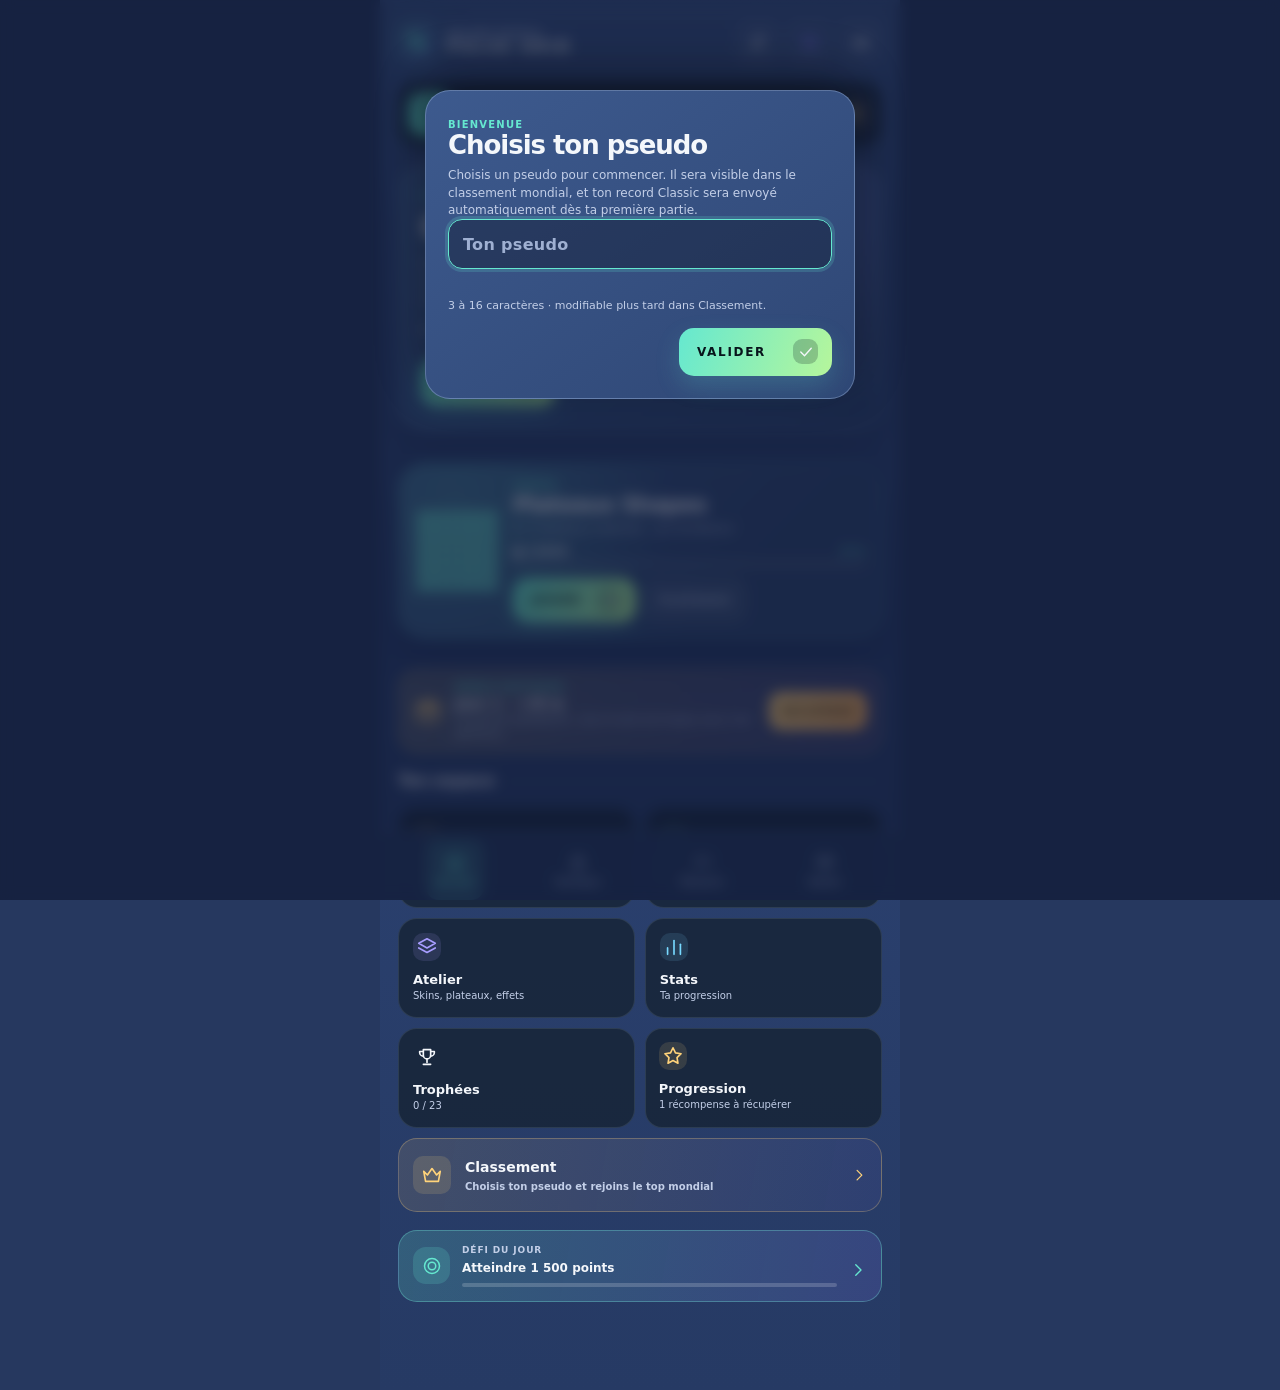
==== index.html @ 07f33fca "Add files via upload" ====
<!doctype html>
<html lang="fr">
<head>
  <meta charset="UTF-8" />
  <meta name="viewport" content="width=device-width, initial-scale=1, viewport-fit=cover, user-scalable=no" />
  <meta name="theme-color" content="#2a3c63" />
  <meta name="description" content="Pulse Grid : puzzle arcade de placement de blocs, modes Classic et Shapes, 100 % hors ligne." />
  <meta name="mobile-web-app-capable" content="yes" />
  <meta name="apple-mobile-web-app-capable" content="yes" />
  <meta name="apple-mobile-web-app-title" content="Pulse Grid" />
  <meta name="apple-mobile-web-app-status-bar-style" content="black-translucent" />
  <meta name="format-detection" content="telephone=no" />
  <link rel="manifest" href="manifest.webmanifest" />
  <meta property="og:title" content="Pulse Grid" />
  <meta property="og:description" content="Puzzle arcade de placement de blocs. Modes Classic et Shapes, 100 % hors ligne." />
  <meta property="og:type" content="website" />
  <meta property="og:image" content="icons/icon-512.png" />
  <meta name="color-scheme" content="dark" />
  <link rel="icon" type="image/png" sizes="64x64" href="icons/favicon-64.png" />
  <link rel="apple-touch-icon" href="icons/apple-touch-icon.png" />
  <title>Pulse Grid</title>
  <link rel="stylesheet" href="style.css" />
</head>
<body>
  <noscript><p style="padding:24px;font-family:sans-serif;color:#fff">Pulse Grid nécessite JavaScript pour fonctionner.</p></noscript>
  <div id="app" class="app-shell">
    <svg width="0" height="0" style="position:absolute" aria-hidden="true" focusable="false"><defs><symbol id="i-home" viewBox="0 0 24 24"><path d="M3 11l9-8 9 8"/><path d="M5 10v10h5v-6h4v6h5V10"/></symbol><symbol id="i-shop" viewBox="0 0 24 24"><path d="M6 8h12l-1 12H7L6 8z"/><path d="M9 8a3 3 0 016 0"/></symbol><symbol id="i-tasks" viewBox="0 0 24 24"><path d="M4 6l2 2 3-3"/><path d="M4 14l2 2 3-3"/><path d="M12 7h8"/><path d="M12 15h8"/></symbol><symbol id="i-layers" viewBox="0 0 24 24"><path d="M12 3l9 5-9 5-9-5 9-5z"/><path d="M3 13l9 5 9-5"/></symbol><symbol id="i-chart" viewBox="0 0 24 24"><path d="M5 20v-7"/><path d="M12 20V5"/><path d="M19 20v-11"/></symbol><symbol id="i-trophy" viewBox="0 0 24 24"><path d="M8 4h8v6a4 4 0 01-8 0V4z"/><path d="M8 6H4v1a4 4 0 004 4"/><path d="M16 6h4v1a4 4 0 01-4 4"/><path d="M12 14v4"/><path d="M8 20h8"/></symbol><symbol id="i-sliders" viewBox="0 0 24 24"><path d="M4 7h9"/><path d="M19 7h1"/><circle cx="16" cy="7" r="2.2"/><path d="M4 17h1"/><path d="M11 17h9"/><circle cx="8" cy="17" r="2.2"/></symbol><symbol id="i-play" viewBox="0 0 24 24"><path d="M8 5l11 7-11 7V5z" fill="currentColor"/></symbol><symbol id="i-back" viewBox="0 0 24 24"><path d="M15 5l-7 7 7 7"/></symbol><symbol id="i-next" viewBox="0 0 24 24"><path d="M9 5l7 7-7 7"/></symbol><symbol id="i-arrow" viewBox="0 0 24 24"><path d="M5 12h14"/><path d="M13 6l6 6-6 6"/></symbol><symbol id="i-gift" viewBox="0 0 24 24"><path d="M4 10h16v10H4z"/><path d="M3 7h18v3H3z"/><path d="M12 7v13"/><path d="M12 7c-2-4-6-3-5 0"/><path d="M12 7c2-4 6-3 5 0"/></symbol><symbol id="i-check" viewBox="0 0 24 24"><path d="M5 12l5 5 9-10"/></symbol><symbol id="i-lock" viewBox="0 0 24 24"><path d="M6 11h12v9H6z"/><path d="M8 11V8a4 4 0 018 0v3"/></symbol><symbol id="i-coin" viewBox="0 0 24 24"><circle cx="12" cy="12" r="9"/><path d="M12 7l4 5-4 5-4-5 4-5z"/></symbol><symbol id="i-star" viewBox="0 0 24 24"><path d="M12 3l2.7 5.6 6.1.9-4.4 4.3 1 6.1L12 17l-5.4 2.9 1-6.1L3.2 9.5l6.1-.9L12 3z"/></symbol><symbol id="i-share" viewBox="0 0 24 24"><path d="M12 15V4"/><path d="M8 8l4-4 4 4"/><path d="M5 12v8h14v-8"/></symbol><symbol id="i-download" viewBox="0 0 24 24"><path d="M12 4v11"/><path d="M8 11l4 4 4-4"/><path d="M5 20h14"/></symbol><symbol id="i-reset" viewBox="0 0 24 24"><path d="M4 12a8 8 0 108-8"/><path d="M4 4v5h5"/></symbol><symbol id="i-help" viewBox="0 0 24 24"><circle cx="12" cy="12" r="9"/><path d="M9.5 9.5a2.5 2.5 0 115 .5c0 1.5-2.5 2-2.5 3.5"/><path d="M12 17.5v.01"/></symbol><symbol id="i-volume" viewBox="0 0 24 24"><path d="M4 10v4h4l5 4V6L8 10H4z"/><path d="M16 9a4 4 0 010 6"/><path d="M18.5 6.5a8 8 0 010 11"/></symbol><symbol id="i-volume-off" viewBox="0 0 24 24"><path d="M4 10v4h4l5 4V6L8 10H4z"/><path d="M17 9l5 6"/><path d="M22 9l-5 6"/></symbol><symbol id="i-music" viewBox="0 0 24 24"><path d="M9 18V6l10-2v12"/><circle cx="7" cy="18" r="2"/><circle cx="17" cy="16" r="2"/></symbol><symbol id="i-music-off" viewBox="0 0 24 24"><path d="M9 18V6l10-2v12"/><circle cx="7" cy="18" r="2"/><circle cx="17" cy="16" r="2"/><path d="M3 3l18 18"/></symbol><symbol id="i-pause" viewBox="0 0 24 24"><path d="M8 5v14"/><path d="M16 5v14"/></symbol><symbol id="i-bulb" viewBox="0 0 24 24"><path d="M9 18h6"/><path d="M10 21h4"/><path d="M12 3a6 6 0 00-4 10.5c.7.7 1 1.5 1 2.5h6c0-1 .3-1.8 1-2.5A6 6 0 0012 3z"/></symbol><symbol id="i-close" viewBox="0 0 24 24"><path d="M6 6l12 12"/><path d="M18 6L6 18"/></symbol><symbol id="i-bolt" viewBox="0 0 24 24"><path d="M13 3L5 13h6l-1 8 8-11h-6l1-7z"/></symbol><symbol id="i-flame" viewBox="0 0 24 24"><path d="M12 3c1 4 5 5 5 10a5 5 0 01-10 0c0-2 1-3 2-4 0 2 1 3 2 3 0-3-1-5 1-9z"/></symbol><symbol id="i-crown" viewBox="0 0 24 24"><path d="M3 8l4 4 5-7 5 7 4-4-2 11H5L3 8z"/></symbol><symbol id="i-calendar" viewBox="0 0 24 24"><rect x="4" y="5" width="16" height="15" rx="2"/><path d="M4 10h16"/><path d="M9 3v4"/><path d="M15 3v4"/></symbol><symbol id="i-target" viewBox="0 0 24 24"><circle cx="12" cy="12" r="9"/><circle cx="12" cy="12" r="4.5"/></symbol><symbol id="i-trend" viewBox="0 0 24 24"><path d="M4 17l6-6 4 4 7-8"/><path d="M15 7h6v6"/></symbol><symbol id="i-shapes" viewBox="0 0 24 24"><path d="M4 19l5-10 5 10H4z"/><circle cx="17" cy="8" r="3.5"/></symbol><symbol id="i-box" viewBox="0 0 24 24"><path d="M4 8l8-4 8 4v8l-8 4-8-4V8z"/><path d="M4 8l8 4 8-4"/><path d="M12 12v8"/></symbol><symbol id="i-rows" viewBox="0 0 24 24"><path d="M4 7h16"/><path d="M4 12h16"/><path d="M4 17h16"/></symbol><symbol id="i-info" viewBox="0 0 24 24"><circle cx="12" cy="12" r="9"/><path d="M12 11v6"/><path d="M12 7.5v.01"/></symbol><symbol id="i-shield" viewBox="0 0 24 24"><path d="M12 3l8 3v6c0 5-3.5 8-8 9-4.5-1-8-4-8-9V6l8-3z"/><path d="M9 12l2 2 4-4"/></symbol><symbol id="i-warn" viewBox="0 0 24 24"><path d="M12 4l9 16H3L12 4z"/><path d="M12 10v4"/><path d="M12 17v.01"/></symbol><symbol id="i-sparkle" viewBox="0 0 24 24"><path d="M12 4v5"/><path d="M12 15v5"/><path d="M4 12h5"/><path d="M15 12h5"/></symbol><symbol id="i-logo" viewBox="0 0 24 24"><rect x="3" y="3" width="8" height="8" rx="2.2" fill="currentColor" stroke="none"/><rect x="13" y="3" width="8" height="8" rx="2.2" fill="currentColor" stroke="none" opacity=".6"/><rect x="3" y="13" width="8" height="8" rx="2.2" fill="currentColor" stroke="none" opacity=".6"/><rect x="13" y="13" width="8" height="8" rx="2.2" fill="currentColor" stroke="none"/></symbol></defs></svg>
    <div id="boot-screen" class="boot-screen" aria-label="Chargement">
      <div class="brand-mark large"><svg class="ico" aria-hidden="true"><use href="#i-logo"/></svg></div>
      <div class="boot-wordmark">PULSE GRID</div>
      <div class="loader"><span></span></div>
    </div>

    <main id="screens">
      <section id="screen-home" class="screen active" aria-labelledby="home-title">
        <header class="topbar home-topbar">
          <div class="brand-lockup">
            <div class="brand-mark"><svg class="ico" aria-hidden="true"><use href="#i-logo"/></svg></div>
            <div>
              <div class="eyebrow">ARCADE PUZZLE</div>
              <h1 id="home-title">PULSE GRID</h1>
            </div>
          </div>
          <div class="topbar-actions" aria-label="Réglages audio">
            <button class="icon-button" data-route="settings" aria-label="Paramètres"><svg class="ico" aria-hidden="true"><use href="#i-sliders"/></svg></button>
            <button class="icon-button audio-toggle music-toggle" data-action="toggle-music" aria-label="Activer ou couper la musique"><span id="music-icon"><svg class="ico" aria-hidden="true"><use href="#i-music"/></svg></span></button>
            <button class="icon-button audio-toggle" data-action="toggle-sound" aria-label="Activer ou couper les effets sonores"><span id="sound-icon"><svg class="ico" aria-hidden="true"><use href="#i-volume"/></svg></span></button>
          </div>
        </header>

        <div class="home-content page-content">
          <div class="player-strip">
            <div class="level-badge"><span>NIV.</span><strong id="home-level">1</strong></div>
            <div class="xp-track-wrap">
              <div class="row-between"><span>Progression</span><span id="home-xp-label">0 / 400 XP</span></div>
              <div class="xp-track"><span id="home-xp-fill"></span></div>
            </div>
            <div class="currency-pill"><span class="coin-icon"><svg class="ico" aria-hidden="true"><use href="#i-coin"/></svg></span><strong id="home-coins">240</strong></div>
          </div>
          <article class="hero-card">
            <div class="hero-orbit orbit-one"></div>
            <div class="hero-orbit orbit-two"></div>
            <div class="hero-copy">
              <span class="eyebrow accent">CLASSIC</span>
              <h2>Classic</h2>
              <p>Grille 8×8. Place les fragments, complète des lignes et enchaîne les combos.</p>
              <div class="hero-record"><span>MEILLEUR SCORE</span><strong id="home-best">0</strong></div>
              <button class="primary-button hero-play" data-action="play"><span>JOUER</span><b><svg class="ico" aria-hidden="true"><use href="#i-arrow"/></svg></b></button>
            </div>
            <div class="hero-visual" aria-hidden="true">
              <span class="hero-tile tile-a"></span><span class="hero-tile tile-b"></span><span class="hero-tile tile-c"></span>
              <span class="hero-tile tile-d"></span><span class="hero-tile tile-e"></span><span class="hero-tile tile-f"></span>
              
            </div>
          </article>

          <article id="resume-card" class="resume-card hidden">
            <div class="resume-icon"><svg class="ico" aria-hidden="true"><use href="#i-play"/></svg></div>
            <div class="resume-copy"><span class="eyebrow accent">PARTIE EN COURS</span><strong id="resume-card-text">CLASSIC</strong></div>
            <button class="primary-button resume-button" data-action="resume-run"><span>REPRENDRE</span><b><svg class="ico" aria-hidden="true"><use href="#i-arrow"/></svg></b></button>
          </article>

          <article id="shapes-card" class="shapes-card">
            <div id="shapes-card-visual" class="shapes-card-visual" aria-hidden="true"></div>
            <div class="shapes-card-copy">
              <span class="eyebrow accent">SHAPES</span>
              <h2>Plateaux Shapes</h2>
              <p id="shapes-card-text">0 / 5 plateaux maîtrisés</p>
              <div class="shapes-card-progress">
                <div class="row-between"><span id="shapes-card-board">■ CARRÉ</span><b id="shapes-card-pct">0 %</b></div>
                <div class="mini-progress"><span id="shapes-card-fill"></span></div>
              </div>
              <div class="shapes-card-actions">
                <button class="primary-button shapes-play" data-action="play-shapes"><span>JOUER</span><b><svg class="ico" aria-hidden="true"><use href="#i-arrow"/></svg></b></button>
                <button class="ghost-button" data-route="shapes">PLATEAUX</button>
              </div>
            </div>
          </article>

          <article id="daily-bonus" class="daily-bonus">
            <div class="daily-bonus-icon"><svg class="ico" aria-hidden="true"><use href="#i-gift"/></svg></div>
            <div class="daily-bonus-copy"><span class="eyebrow accent">BONUS QUOTIDIEN</span><strong id="daily-bonus-title">Jour 1</strong><small id="daily-bonus-text"></small></div>
            <button id="daily-bonus-button" class="daily-bonus-button" data-action="claim-daily">RÉCUPÉRER</button>
          </article>

          <div class="section-heading"><h2>Ton espace</h2><span class="section-line"></span></div>
          <div class="quick-grid">
            <button class="quick-card shop-card" data-route="shop"><span class="quick-icon"><svg class="ico" aria-hidden="true"><use href="#i-shop"/></svg></span><span>Boutique</span><small>Skins et effets</small></button>
            <button class="quick-card missions-card" data-route="missions"><span class="quick-icon"><svg class="ico" aria-hidden="true"><use href="#i-tasks"/></svg></span><span>Missions</span><small id="home-mission-count">0 à réclamer</small></button>
            <button class="quick-card style-card" data-route="collection"><span class="quick-icon"><svg class="ico" aria-hidden="true"><use href="#i-layers"/></svg></span><span>Atelier</span><small>Skins, plateaux, effets</small></button>
            <button class="quick-card stats-card" data-route="stats"><span class="quick-icon"><svg class="ico" aria-hidden="true"><use href="#i-chart"/></svg></span><span>Stats</span><small>Ta progression</small></button>
            <button class="quick-card trophies-card" data-route="trophies"><span class="quick-icon"><svg class="ico" aria-hidden="true"><use href="#i-trophy"/></svg></span><span>Trophées</span><small id="home-trophy-count">0 / 23</small></button>
            <button class="quick-card progression-card" data-route="progression"><span class="quick-icon"><svg class="ico" aria-hidden="true"><use href="#i-star"/></svg></span><span>Progression</span><small id="home-progression-next">Route des récompenses</small></button>
            <button class="quick-card leaderboard-card" data-route="leaderboard"><span class="quick-icon"><svg class="ico" aria-hidden="true"><use href="#i-crown"/></svg></span><span class="lb-card-copy"><span>Classement</span><small id="home-leaderboard-sub">Top mondial Classic</small></span><span class="lb-card-arrow"><svg class="ico" aria-hidden="true"><use href="#i-next"/></svg></span></button>
          </div>

          <article class="daily-card" data-route="missions">
            <div class="daily-icon"><svg class="ico" aria-hidden="true"><use href="#i-target"/></svg></div>
            <div class="daily-copy"><span class="eyebrow">DÉFI DU JOUR</span><strong id="home-mission-title">Chargement…</strong><div class="mini-progress"><span id="home-mission-fill"></span></div></div>
            <span class="daily-arrow"><svg class="ico" aria-hidden="true"><use href="#i-next"/></svg></span>
          </article>
        </div>
      </section>

      <section id="screen-game" class="screen game-screen" aria-label="Partie en cours">
        <header class="game-topbar">
          <button class="icon-button dark" data-action="game-home" aria-label="Retour à l'accueil"><svg class="ico" aria-hidden="true"><use href="#i-back"/></svg></button>
          <div class="game-stat"><span>SCORE</span><strong id="game-score">0</strong></div>
          <div class="game-stat best"><span>MEILLEUR</span><strong id="game-best">0</strong></div>
          <button class="icon-button dark" data-action="pause" aria-label="Pause"><svg class="ico" aria-hidden="true"><use href="#i-pause"/></svg></button>
        </header>
        <div class="game-content">
          <div class="combo-row"><span id="game-message">Choisis un fragment et fais-le glisser.</span><span id="combo-badge" class="combo-badge hidden">COMBO ×<b>0</b></span></div>
          <div class="charge-row" aria-label="Charge Pulse"><div class="charge-copy"><b>CHARGE PULSE</b><small id="charge-message">Dissous des lignes pour charger une rafale.</small></div><div class="charge-track"><span id="charge-fill"></span></div><strong id="charge-value">0%</strong></div>
          <div id="shape-hud" class="shape-hud hidden" aria-label="Maîtrise du plateau">
            <span id="shape-hud-icon" class="shape-hud-icon">■</span>
            <b id="shape-hud-name">CARRÉ</b>
            <div class="shape-hud-track"><span id="shape-hud-fill"></span></div>
            <strong id="shape-hud-pct">0%</strong>
          </div>
          <div id="board-wrap" class="board-wrap">
            <div id="board" class="board" role="grid" aria-label="Grille de jeu"></div>
            <div id="fx-layer" class="fx-layer" aria-hidden="true"></div>
            <div id="clear-feedback" class="clear-feedback" aria-live="polite" aria-atomic="true" aria-hidden="true">
              <div class="clear-feedback-badge">
                
                <strong id="clear-feedback-text"></strong>
                
                <small id="clear-feedback-subtitle"></small>
              </div>
            </div>
            <div id="high-score-feedback" class="high-score-feedback" aria-live="polite" aria-hidden="true">
              <span>NEW HIGH SCORE</span>
              <strong id="high-score-value">0</strong>
            </div>
          </div>
          <div class="game-subbar"><div><span class="eyebrow">FRAGMENTS</span><strong>Choisis un fragment</strong></div><button class="text-button" data-action="hint"><svg class="ico" aria-hidden="true"><use href="#i-bulb"/></svg> INDICE</button></div>
          <div id="booster-bar" class="booster-bar" aria-label="Bonus disponibles en partie"></div>
          <div id="piece-tray" class="piece-tray" aria-label="Fragments disponibles"></div>
          <div class="game-tip"><span class="tip-dot"></span><span>Astuce : tu peux aussi toucher un fragment, puis toucher la grille.</span></div>
        </div>
      </section>

      <section id="screen-settings" class="screen" aria-labelledby="settings-title">
        <header class="subpage-topbar"><button class="icon-button" data-route="home" aria-label="Retour"><svg class="ico" aria-hidden="true"><use href="#i-back"/></svg></button><div><div class="eyebrow">PRÉFÉRENCES</div><h1 id="settings-title">Paramètres</h1></div><div class="header-symbol"><svg class="ico" aria-hidden="true"><use href="#i-sliders"/></svg></div></header>
        <div class="page-content subpage-content settings-page">

          <section class="settings-group" aria-label="Audio">
            <h2 class="settings-title">Audio</h2>
            <button class="setting-row" data-action="toggle-sound"><span class="setting-copy"><b>Effets sonores</b><small>Poses, lignes, combos, récompenses</small></span><strong id="sound-label">ON</strong><span class="switch"></span></button>
            <button class="setting-row" data-action="toggle-music"><span class="setting-copy"><b>Musique d'ambiance</b><small>Nappes calmes générées en direct</small></span><strong id="music-label">OFF</strong><span class="switch"></span></button>
            <div class="setting-row setting-slider"><span class="setting-copy"><b>Volume</b><small>Effets et musique</small></span><input id="volume-control" type="range" min="0" max="100" step="1" value="72" aria-label="Volume" /><output id="volume-label">72%</output></div>
            <button class="setting-row setting-action" data-action="test-sound"><span class="setting-copy"><b>Tester le son</b><small>Joue un court son pour régler le volume</small></span><span class="setting-go"><svg class="ico" aria-hidden="true"><use href="#i-play"/></svg></span></button>
          </section>

          <section class="settings-group" aria-label="Affichage">
            <h2 class="settings-title">Affichage</h2>
            <button class="setting-row" data-action="toggle-theme"><span class="setting-copy"><b>Fond clair</b><small>Désactivé : thème sombre d'origine</small></span><strong id="theme-label">CLAIR</strong><span class="switch"></span></button>
            <button class="setting-row" data-action="toggle-motion"><span class="setting-copy"><b>Réduire les animations</b><small>Moins de mouvement, utile sur un téléphone lent</small></span><strong id="motion-label">OFF</strong><span class="switch"></span></button>
            <button class="setting-row" data-action="toggle-tip"><span class="setting-copy"><b>Astuce en jeu</b><small>Rappel sous les fragments</small></span><strong id="tip-label">ON</strong><span class="switch"></span></button>
          </section>

          <section class="settings-group" aria-label="Jeu">
            <h2 class="settings-title">Jeu</h2>
            <button class="setting-row" data-action="toggle-haptics"><span class="setting-copy"><b>Vibrations</b><small>Retour haptique à chaque action</small></span><strong id="haptics-label">ON</strong><span class="switch"></span></button>
          </section>

          <section class="settings-group" aria-label="Application">
            <h2 class="settings-title">Application</h2>
            <button id="install-row" class="setting-row setting-action" data-action="install-app"><span class="setting-copy"><b>Installer l'application</b><small id="install-hint">Plein écran et hors ligne</small></span><span class="setting-go"><svg class="ico" aria-hidden="true"><use href="#i-download"/></svg></span></button>
            <button class="setting-row setting-action" data-action="open-tutorial"><span class="setting-copy"><b>Comment jouer</b><small>Revoir le tutoriel</small></span><span class="setting-go"><svg class="ico" aria-hidden="true"><use href="#i-help"/></svg></span></button>
          </section>

          <section class="settings-group" aria-label="Données">
            <h2 class="settings-title">Sauvegarde &amp; données</h2>
            <p class="settings-note">Ta progression est enregistrée sur cet appareil. Exporte-la pour la garder en sécurité ou la transférer sur un autre téléphone.</p>
            <div class="settings-buttons">
              <button class="ghost-button" data-action="export-save">EXPORTER</button>
              <button class="ghost-button" data-action="copy-save">COPIER</button>
              <button class="ghost-button" data-action="import-save">IMPORTER</button>
            </div>
            <input id="import-file" type="file" accept="application/json,.json" hidden />
          </section>

          <section class="settings-group danger" aria-label="Réinitialisation">
            <h2 class="settings-title">Réinitialisation</h2>
            <button class="setting-row setting-action" data-action="reset-classic"><span class="setting-copy"><b>Remettre Classic à zéro</b><small>Meilleur score et statistiques Classic</small></span><span class="setting-go"><svg class="ico" aria-hidden="true"><use href="#i-reset"/></svg></span></button>
            <button class="setting-row setting-action" data-action="reset-shapes"><span class="setting-copy"><b>Remettre Shapes à zéro</b><small>Plateaux maîtrisés et progression Shapes</small></span><span class="setting-go"><svg class="ico" aria-hidden="true"><use href="#i-reset"/></svg></span></button>
            <button class="setting-row setting-action" data-action="reset-all"><span class="setting-copy"><b>Tout effacer</b><small>Niveau, pièces, objets, missions, tout</small></span><span class="setting-go"><svg class="ico" aria-hidden="true"><use href="#i-warn"/></svg></span></button>
          </section>

          <section class="settings-group" aria-label="À propos">
            <h2 class="settings-title">À propos</h2>
            <button class="setting-row setting-action" data-action="open-about"><span class="setting-copy"><b>Confidentialité et crédits</b><small>Données du classement, confidentialité</small></span><span class="setting-go"><svg class="ico" aria-hidden="true"><use href="#i-shield"/></svg></span></button>
          </section>

          <p class="settings-about"><b>PULSE GRID</b> · version <span id="settings-version">4.0</span><br /><span id="settings-summary"></span></p>
        </div>
      </section>

      <section id="screen-trophies" class="screen" aria-labelledby="trophies-title">
        <header class="subpage-topbar"><button class="icon-button" data-route="home" aria-label="Retour"><svg class="ico" aria-hidden="true"><use href="#i-back"/></svg></button><div><div class="eyebrow">SUCCÈS</div><h1 id="trophies-title">Trophées</h1></div><div class="header-symbol"><svg class="ico" aria-hidden="true"><use href="#i-trophy"/></svg></div></header>
        <div class="page-content subpage-content"><div id="trophies-content"></div></div>
      </section>

      <section id="screen-leaderboard" class="screen" aria-labelledby="leaderboard-title">
        <header class="subpage-topbar"><button class="icon-button" data-route="home" aria-label="Retour au menu"><svg class="ico" aria-hidden="true"><use href="#i-back"/></svg></button><div><div class="eyebrow">MODE CLASSIC</div><h1 id="leaderboard-title">Classement</h1></div><div class="header-symbol"><svg class="ico" aria-hidden="true"><use href="#i-crown"/></svg></div></header>
        <div class="page-content subpage-content"><div id="leaderboard-content"></div></div>
      </section>

      <section id="screen-shapes" class="screen" aria-labelledby="shapes-title">
        <header class="subpage-topbar"><button class="icon-button" data-route="home"><svg class="ico" aria-hidden="true"><use href="#i-back"/></svg></button><div><div class="eyebrow">MODE DE JEU</div><h1 id="shapes-title">Shapes</h1></div><div class="header-symbol"><svg class="ico" aria-hidden="true"><use href="#i-shapes"/></svg></div></header>
        <div class="page-content subpage-content"><div id="shapes-content"></div></div>
      </section>

      <section id="screen-shop" class="screen" aria-labelledby="shop-title">
        <header class="subpage-topbar"><button class="icon-button" data-route="home"><svg class="ico" aria-hidden="true"><use href="#i-back"/></svg></button><div><div class="eyebrow">COSMÉTIQUES ET BONUS</div><h1 id="shop-title">Boutique</h1></div><div class="currency-pill"><span class="coin-icon"><svg class="ico" aria-hidden="true"><use href="#i-coin"/></svg></span><strong id="shop-coins">0</strong></div></header>
        <div class="page-content subpage-content">
          <div class="shop-tabs"><button class="tab-button active" data-shop-tab="themes">Thèmes</button><button class="tab-button" data-shop-tab="skins">Fragments</button><button class="tab-button" data-shop-tab="boards">Plateaux</button><button class="tab-button" data-shop-tab="effects">Impulsions</button><button class="tab-button" data-shop-tab="boosters">Bonus</button></div>
          <div id="shop-content" class="catalog-grid"></div>
        </div>
      </section>

      <section id="screen-collection" class="screen" aria-labelledby="collection-title">
        <header class="subpage-topbar"><button class="icon-button" data-route="home"><svg class="ico" aria-hidden="true"><use href="#i-back"/></svg></button><div><div class="eyebrow">PERSONNALISATION</div><h1 id="collection-title">Atelier</h1></div><div class="header-symbol"><svg class="ico" aria-hidden="true"><use href="#i-layers"/></svg></div></header>
        <div class="page-content subpage-content"><div id="collection-content"></div></div>
      </section>

      <section id="screen-missions" class="screen" aria-labelledby="missions-title">
        <header class="subpage-topbar"><button class="icon-button" data-route="home"><svg class="ico" aria-hidden="true"><use href="#i-back"/></svg></button><div><div class="eyebrow">RÉCOMPENSES QUOTIDIENNES</div><h1 id="missions-title">Missions</h1></div><div class="header-symbol"><svg class="ico" aria-hidden="true"><use href="#i-tasks"/></svg></div></header>
        <div class="page-content subpage-content">
          <article class="mission-intro"><div class="mission-intro-icon"><svg class="ico" aria-hidden="true"><use href="#i-tasks"/></svg></div><div><span class="eyebrow accent">RENOUVELÉES À MINUIT</span><h2>Missions du jour</h2><p>Termine-les pour gagner des PulseCoins.</p></div></article>
          <div id="missions-content" class="missions-list"></div>
        </div>
      </section>

      <section id="screen-progression" class="screen" aria-labelledby="progression-title">
        <header class="subpage-topbar"><button class="icon-button" data-route="home"><svg class="ico" aria-hidden="true"><use href="#i-back"/></svg></button><div><div class="eyebrow">RÉCOMPENSES DE NIVEAU</div><h1 id="progression-title">Progression</h1></div><div class="header-symbol progression-header-symbol"><svg class="ico" aria-hidden="true"><use href="#i-star"/></svg></div></header>
        <div class="page-content subpage-content"><div id="progression-content"></div></div>
      </section>

      <section id="screen-stats" class="screen" aria-labelledby="stats-title">
        <header class="subpage-topbar"><button class="icon-button" data-route="home"><svg class="ico" aria-hidden="true"><use href="#i-back"/></svg></button><div><div class="eyebrow">RÉSUMÉ</div><h1 id="stats-title">Statistiques</h1></div><div class="header-symbol"><svg class="ico" aria-hidden="true"><use href="#i-chart"/></svg></div></header>
        <div class="page-content subpage-content"><div id="stats-content"></div></div>
      </section>
    </main>

    <nav id="bottom-nav" class="bottom-nav" aria-label="Navigation principale">
      <button data-route="home" class="nav-item active"><span><svg class="ico" aria-hidden="true"><use href="#i-home"/></svg></span><small>Accueil</small></button>
      <button data-route="shop" class="nav-item"><span><svg class="ico" aria-hidden="true"><use href="#i-shop"/></svg></span><small>Boutique</small></button>
      <button data-route="missions" class="nav-item"><span><svg class="ico" aria-hidden="true"><use href="#i-tasks"/></svg></span><small>Missions</small></button>
      <button data-route="collection" class="nav-item"><span><svg class="ico" aria-hidden="true"><use href="#i-layers"/></svg></span><small>Atelier</small></button>
    </nav>

    <div id="modal-backdrop" class="modal-backdrop" aria-hidden="true">
      <div id="modal-card" class="modal-card" role="dialog" aria-modal="true"></div>
    </div>
    <div id="toast" class="toast" role="status"></div>
    <div id="reward-layer" class="reward-layer" aria-hidden="true"></div>
  </div>
  <script src="game.js"></script>
</body>
</html>
---- style.css ----
:root {
  --bg: #080b18;
  --bg-soft: #0d1223;
  --panel: #121a30;
  --panel-2: #17213b;
  --line: rgba(255,255,255,.09);
  --text: #f3f6ff;
  --muted: #8993b1;
  --faint: #56617f;
  --skin-primary: #65e8d0;
  --skin-secondary: #8b7cff;
  --skin-soft: rgba(101,232,208,.18);
  --skin-contrast: #07141b;
  --board-shell: #182846;
  --cell-bg: #263b5d;
  --board-glow: rgba(101,232,208,.2);
  --good: #8ff0bb;
  --warning: #ffd17a;
  --danger: #ff7f9e;
  --radius: 22px;
  font-family: Inter, ui-sans-serif, system-ui, -apple-system, BlinkMacSystemFont, "Segoe UI", sans-serif;
  color: var(--text);
  background: var(--bg);
}

* { box-sizing: border-box; -webkit-tap-highlight-color: transparent; }
html, body { margin: 0; min-height: 100%; background: var(--bg); }
body { overflow-x: hidden; overscroll-behavior: none; }
button { font: inherit; color: inherit; border: 0; cursor: pointer; }
button:focus-visible { outline: 3px solid var(--skin-primary); outline-offset: 3px; }

body::before, body::after { content: ""; position: fixed; z-index: -1; pointer-events: none; border-radius: 50%; }
body::before { width: 64vw; height: 64vw; max-width: 520px; max-height: 520px; top: -25vw; right: -20vw; background: radial-gradient(circle, rgba(83,84,255,.2), transparent 68%); }
body::after { width: 58vw; height: 58vw; max-width: 480px; max-height: 480px; bottom: -26vw; left: -22vw; background: radial-gradient(circle, rgba(26,181,168,.12), transparent 68%); }

.app-shell { position: relative; width: min(100%, 520px); min-height: 100svh; margin: 0 auto; overflow: hidden; background: linear-gradient(180deg, rgba(12,16,34,.92), rgba(8,11,24,.98)); }
#screens { min-height: 100svh; }
.screen { display: none; min-height: 100svh; padding: max(18px, env(safe-area-inset-top)) 18px calc(88px + env(safe-area-inset-bottom)); animation: screen-in .28s ease backwards; }
.screen.active { display: block; }
@keyframes screen-in { from { opacity: 0; transform: translateY(8px); } to { opacity: 1; transform: translateY(0); } }

.boot-screen { position: fixed; inset: 0; z-index: 30; display: flex; align-items: center; justify-content: center; flex-direction: column; gap: 14px; background: #080b18; transition: opacity .4s, visibility .4s; }
.boot-screen.done { opacity: 0; visibility: hidden; pointer-events: none; }
.brand-mark { display: grid; place-items: center; width: 39px; height: 39px; color: var(--skin-primary); border: 1px solid rgba(101,232,208,.35); border-radius: 13px; background: linear-gradient(135deg, rgba(101,232,208,.16), rgba(139,124,255,.2)); box-shadow: 0 0 28px rgba(101,232,208,.12), inset 0 1px rgba(255,255,255,.14); font-size: 20px; }
.brand-mark.large { width: 76px; height: 76px; border-radius: 25px; font-size: 38px; animation: brand-pulse 1.7s ease-in-out infinite; }
@keyframes brand-pulse { 50% { transform: scale(1.08) rotate(8deg); box-shadow: 0 0 45px rgba(101,232,208,.35); } }
.boot-wordmark { letter-spacing: .25em; font-size: 13px; font-weight: 800; }
.loader { width: 94px; height: 3px; overflow: hidden; border-radius: 99px; background: rgba(255,255,255,.08); }
.loader span { display: block; width: 46%; height: 100%; border-radius: inherit; background: var(--skin-primary); animation: loading 1.1s ease-in-out infinite; }
@keyframes loading { from { transform: translateX(-110%); } to { transform: translateX(230%); } }

.topbar, .subpage-topbar, .game-topbar { display: flex; align-items: center; justify-content: space-between; gap: 12px; }
.topbar { padding: 2px 0 18px; }
.brand-lockup { display: flex; align-items: center; gap: 10px; }
.eyebrow { display: block; color: var(--muted); font-size: 9px; line-height: 1.2; font-weight: 800; letter-spacing: .16em; }
.eyebrow.accent { color: var(--skin-primary); }
h1, h2, p { margin: 0; }
h1 { font-size: 15px; letter-spacing: .16em; font-weight: 900; }
h2 { font-size: 22px; line-height: 1.05; letter-spacing: -.04em; }
.icon-button { display: grid; place-items: center; flex: 0 0 auto; width: 42px; height: 42px; border: 1px solid var(--line); border-radius: 14px; background: rgba(255,255,255,.045); color: var(--text); font-size: 24px; transition: transform .16s, background .16s, border .16s; }
.icon-button:active, .quick-card:active, .nav-item:active, .primary-button:active, .text-button:active { transform: scale(.95); }
.icon-button.dark { background: rgba(8,11,24,.48); }
.header-symbol { display: grid; place-items: center; width: 42px; height: 42px; color: var(--skin-primary); font-size: 21px; }
.page-content { display: flex; flex-direction: column; gap: 18px; }

.player-strip { display: flex; align-items: center; gap: 10px; padding: 10px; border: 1px solid var(--line); border-radius: 18px; background: rgba(255,255,255,.035); animation: panel-rise .45s .04s both; }
.level-badge { display: flex; align-items: center; justify-content: center; flex: 0 0 42px; flex-direction: column; width: 42px; height: 42px; border-radius: 13px; color: var(--skin-contrast); background: var(--skin-primary); box-shadow: 0 5px 22px var(--skin-soft); }
.level-badge span { font-size: 7px; font-weight: 900; letter-spacing: .08em; }.level-badge strong { font-size: 18px; line-height: 1; }
.xp-track-wrap { min-width: 0; flex: 1; }.row-between { display: flex; justify-content: space-between; gap: 8px; margin-bottom: 6px; color: var(--muted); font-size: 10px; }
.xp-track, .mini-progress { overflow: hidden; height: 6px; border-radius: 99px; background: rgba(255,255,255,.08); }
.xp-track span, .mini-progress span { display: block; height: 100%; width: 0; border-radius: inherit; background: linear-gradient(90deg, var(--skin-primary), var(--skin-secondary)); transition: width .4s ease; }
.currency-pill { display: flex; align-items: center; gap: 6px; padding: 8px 10px; border: 1px solid rgba(255,209,122,.2); border-radius: 12px; color: var(--warning); background: rgba(255,209,122,.07); font-size: 12px; white-space: nowrap; }.coin-icon { font-size: 12px; color: var(--warning); }

.hero-card { position: relative; display: flex; min-height: 250px; overflow: hidden; border: 1px solid rgba(139,124,255,.28); border-radius: 28px; background: radial-gradient(circle at 90% 20%, rgba(139,124,255,.22), transparent 34%), linear-gradient(135deg, #172446 0%, #111a35 54%, #11172b 100%); box-shadow: 0 18px 45px rgba(0,0,0,.2); animation: panel-rise .5s .1s both; }
.hero-card::after { content: ""; position: absolute; inset: 1px; pointer-events: none; border-radius: inherit; border: 1px solid rgba(255,255,255,.05); }
.hero-copy { position: relative; z-index: 2; width: 62%; padding: 26px 0 24px 22px; }.hero-copy h2 { margin: 8px 0 11px; font-size: 34px; letter-spacing: -.06em; }.hero-copy p { max-width: 220px; color: #a9b2ca; font-size: 12px; line-height: 1.45; }
.hero-record { display: flex; align-items: baseline; gap: 7px; margin-top: 12px; color: rgba(255,255,255,.52); font-size: 8px; font-weight: 800; letter-spacing: .12em; }.hero-record strong { color: var(--text); font-size: 13px; letter-spacing: -.02em; }
.primary-button { position: relative; display: inline-flex; align-items: center; justify-content: space-between; gap: 27px; min-height: 48px; margin-top: 22px; overflow: hidden; padding: 0 14px 0 18px; border-radius: 15px; color: var(--skin-contrast); background: linear-gradient(110deg, var(--skin-primary), #b6f69b); box-shadow: 0 10px 25px var(--skin-soft); font-size: 12px; font-weight: 900; letter-spacing: .14em; transition: transform .16s, filter .16s; }.primary-button::after { content: ""; position: absolute; top: -30%; bottom: -30%; left: -42%; width: 24%; transform: skewX(-18deg); background: rgba(255,255,255,.42); animation: button-sheen 4.8s ease-in-out 1.4s infinite; }.primary-button > * { position: relative; z-index: 1; }.primary-button b { display: grid; place-items: center; width: 25px; height: 25px; border-radius: 9px; color: var(--text); background: rgba(7,20,27,.22); font-size: 18px; }
@keyframes button-sheen { 0%, 32% { transform: translateX(0) skewX(-18deg); opacity: 0; } 42% { opacity: 1; } 57%, 100% { transform: translateX(620%) skewX(-18deg); opacity: 0; } }
.hero-visual { position: absolute; inset: 0; pointer-events: none; }.hero-orbit { position: absolute; border: 1px solid rgba(101,232,208,.17); border-radius: 50%; transform: rotate(-23deg); }.orbit-one { width: 188px; height: 82px; right: -19px; top: 74px; }.orbit-two { width: 188px; height: 82px; right: -2px; top: 93px; transform: rotate(51deg); border-color: rgba(139,124,255,.21); }
.hero-tile { position: absolute; display: block; width: 22px; height: 22px; border-radius: 7px; box-shadow: inset 0 1px rgba(255,255,255,.35), 0 8px 20px rgba(0,0,0,.22); transform: rotate(18deg); }.tile-a { right: 101px; top: 65px; background: #66e8d0; }.tile-b { right: 74px; top: 91px; background: #897dff; }.tile-c { right: 45px; top: 113px; background: #ffca75; }.tile-d { right: 105px; top: 120px; background: #8ff0bb; }.tile-e { right: 78px; top: 147px; background: #ff83ac; }.tile-f { right: 49px; top: 172px; background: #66e8d0; }.hero-spark { position: absolute; color: #b2aaff; font-size: 22px; animation: floaty 3s ease-in-out infinite; }.spark-a { right: 31px; top: 52px; }.spark-b { right: 130px; top: 175px; color: var(--skin-primary); animation-delay: -1s; }
@keyframes floaty { 50% { transform: translateY(-8px) rotate(12deg); } }

.section-heading { display: flex; align-items: center; gap: 10px; margin-top: 2px; }.section-heading h2 { font-size: 16px; letter-spacing: -.02em; }.section-line { height: 1px; flex: 1; background: var(--line); }
.quick-grid { display: grid; grid-template-columns: repeat(2, 1fr); gap: 10px; }.quick-card { display: flex; align-items: flex-start; flex-direction: column; min-height: 100px; padding: 14px; border: 1px solid var(--line); border-radius: 19px; text-align: left; background: rgba(255,255,255,.035); transition: transform .16s, border .16s, background .16s; animation: panel-rise .4s both; }.quick-card:nth-child(2) { animation-delay: .05s; }.quick-card:nth-child(3) { animation-delay: .1s; }.quick-card:nth-child(4) { animation-delay: .15s; }.quick-card:hover { border-color: rgba(255,255,255,.18); background: rgba(255,255,255,.06); }.quick-icon { display: grid; place-items: center; width: 28px; height: 28px; margin-bottom: 11px; border-radius: 10px; font-size: 15px; }.quick-card > span:not(.quick-icon) { font-size: 13px; font-weight: 800; }.quick-card small { margin-top: 3px; color: var(--muted); font-size: 10px; }.shop-card .quick-icon { color: #ffd17a; background: rgba(255,209,122,.13); }.missions-card .quick-icon { color: var(--good); background: rgba(143,240,187,.12); }.style-card .quick-icon { color: #a89dff; background: rgba(168,157,255,.13); }.stats-card .quick-icon { color: #78d9ff; background: rgba(120,217,255,.12); }.progression-card .quick-icon { color: var(--warning); background: rgba(255,209,122,.13); }
.daily-card { display: flex; align-items: center; gap: 12px; padding: 14px; border: 1px solid rgba(101,232,208,.2); border-radius: 19px; background: linear-gradient(100deg, rgba(101,232,208,.09), rgba(139,124,255,.06)); cursor: pointer; animation: panel-rise .45s .2s both; }.daily-icon { display: grid; place-items: center; flex: 0 0 37px; width: 37px; height: 37px; color: var(--skin-primary); border-radius: 13px; background: var(--skin-soft); }.daily-copy { min-width: 0; flex: 1; }.daily-copy strong { display: block; margin: 5px 0 8px; overflow: hidden; font-size: 12px; text-overflow: ellipsis; white-space: nowrap; }.daily-arrow { color: var(--skin-primary); font-size: 24px; }.mini-progress { height: 4px; }

.bottom-nav { position: fixed; z-index: 10; right: max(0px, calc((100vw - 520px) / 2)); bottom: 0; left: max(0px, calc((100vw - 520px) / 2)); display: flex; justify-content: space-around; height: calc(70px + env(safe-area-inset-bottom)); padding: 8px 14px env(safe-area-inset-bottom); border-top: 1px solid rgba(255,255,255,.08); background: rgba(11,15,31,.9); backdrop-filter: blur(18px); }.nav-item { display: flex; align-items: center; justify-content: center; flex-direction: column; gap: 3px; min-width: 58px; padding: 0 8px; border-radius: 13px; color: var(--faint); background: transparent; transition: color .2s, background .2s, transform .16s; }.nav-item span { font-size: 18px; line-height: 1; transition: transform .2s; }.nav-item small { font-size: 9px; font-weight: 700; }.nav-item.active { color: var(--skin-primary); background: var(--skin-soft); }.nav-item.active span { transform: translateY(-1px) scale(1.1); }

/* Game */
.game-screen { padding-right: 12px; padding-left: 12px; }.game-topbar { padding: 0 3px 10px; }.game-stat { min-width: 75px; text-align: center; }.game-stat span { display: block; color: var(--muted); font-size: 8px; font-weight: 800; letter-spacing: .13em; }.game-stat strong { display: block; margin-top: 2px; font-size: 18px; letter-spacing: -.03em; }.game-stat.best strong { color: var(--warning); font-size: 15px; }
.game-content { display: flex; align-items: center; flex-direction: column; }.combo-row { display: flex; align-items: center; justify-content: space-between; width: min(100%, 430px); min-height: 35px; padding: 0 4px 7px; color: var(--muted); font-size: 11px; }.combo-badge { padding: 6px 10px; border-radius: 99px; color: #101629; background: var(--warning); font-size: 9px; font-weight: 900; box-shadow: 0 4px 16px rgba(255,209,122,.2); animation: badge-in .22s ease both; }.combo-badge b { font-size: 14px; }.combo-badge.combo-pop { animation: combo-pop .42s cubic-bezier(.15,.8,.25,1) both; }.hidden { display: none !important; }
@keyframes badge-in { from { opacity: 0; transform: scale(.7) translateY(4px); } } @keyframes combo-pop { 0% { transform: scale(.72) rotate(-4deg); filter: brightness(1); } 55% { transform: scale(1.18) rotate(2deg); filter: brightness(1.3); } 100% { transform: scale(1) rotate(0); filter: brightness(1); } }
.charge-row { display: flex; align-items: center; gap: 9px; width: min(100%, 430px); min-height: 30px; margin-bottom: 7px; padding: 0 4px; }.charge-copy { min-width: 103px; }.charge-copy b { display: block; color: var(--muted); font-size: 8px; letter-spacing: .12em; }.charge-copy small { display: block; overflow: hidden; max-width: 170px; margin-top: 3px; color: var(--faint); font-size: 8px; text-overflow: ellipsis; white-space: nowrap; }.charge-track { flex: 1; height: 7px; overflow: hidden; border-radius: 99px; background: rgba(255,255,255,.08); box-shadow: inset 0 1px rgba(0,0,0,.18); }.charge-track span { display: block; width: 0; height: 100%; border-radius: inherit; background: linear-gradient(90deg, var(--skin-secondary), var(--skin-primary)); box-shadow: 0 0 10px var(--skin-primary); transition: width .38s cubic-bezier(.2,.8,.2,1); }.charge-track span.ready { background: linear-gradient(90deg, #ffd17a, #fff2a8); box-shadow: 0 0 14px #ffd17a; animation: charge-ready 1s ease-in-out infinite; }.charge-row > strong { min-width: 33px; color: var(--skin-primary); font-size: 9px; text-align: right; }.charge-row > strong.ready { color: var(--warning); animation: charge-text 1s ease-in-out infinite; }
@keyframes charge-ready { 50% { filter: brightness(1.35); transform: scaleX(1.02); } } @keyframes charge-text { 50% { transform: scale(1.08); } }

.board-wrap { --bw: min(91vw, 430px); position: relative; width: calc(var(--bw) * var(--bk, 1)); aspect-ratio: var(--bar, 1); }.board { display: grid; grid-template-columns: repeat(var(--cols, 8), 1fr); grid-template-rows: repeat(var(--rows, 8), 1fr); gap: clamp(4px, 1.1vw, 7px); width: 100%; height: 100%; touch-action: none; padding: clamp(8px, 2vw, 12px); border: 2px solid rgba(146,193,255,.25); border-radius: 23px; background: linear-gradient(145deg, color-mix(in srgb, var(--board-shell) 92%, #fff 8%), var(--board-shell)); box-shadow: inset 0 1px rgba(255,255,255,.15), 0 0 0 5px rgba(8,11,24,.28), 0 0 48px var(--board-glow), 0 18px 28px rgba(0,0,0,.34); }.cell { position: relative; min-width: 0; border: 1px solid rgba(181,213,255,.08); border-radius: clamp(6px, 1.7vw, 10px); background: var(--cell-bg); box-shadow: inset 0 1px rgba(255,255,255,.09), inset 0 -2px 5px rgba(4,10,24,.16); transition: background .14s, transform .16s, opacity .16s, box-shadow .2s; }.cell.filled { background: linear-gradient(135deg, var(--piece-primary, var(--skin-primary)), var(--piece-secondary, var(--skin-secondary))); box-shadow: inset 0 1px rgba(255,255,255,.6), inset -3px -4px 8px rgba(7,20,27,.16), 0 3px 12px var(--piece-soft, var(--skin-soft)); animation: none; }.cell.filled::after { content: ""; position: absolute; width: 35%; height: 18%; top: 13%; left: 17%; border-radius: 99px; background: rgba(255,255,255,.35); transform: rotate(-24deg); }.cell.near-line:not(.filled) { background: rgba(101,232,208,.12); background: color-mix(in srgb, var(--skin-primary) 16%, var(--cell-bg)); box-shadow: inset 0 0 0 1px var(--skin-soft); }.cell.filled.near-line { box-shadow: inset 0 1px rgba(255,255,255,.62), 0 0 15px var(--piece-soft, var(--skin-soft)); }.cell.preview-valid { background: rgba(101,232,208,.3); box-shadow: inset 0 0 0 2px rgba(101,232,208,.7); transition: none; }.cell.preview-invalid { background: rgba(255,127,158,.25); box-shadow: inset 0 0 0 2px rgba(255,127,158,.7); transition: none; }.cell.landing { animation: cell-land .22s cubic-bezier(.16,.82,.25,1) var(--landing-delay,0ms) both; will-change: transform, opacity; }.cell.clearing { animation: cell-clear .22s ease var(--clear-delay, 0ms) forwards !important; will-change: transform, opacity; }
@keyframes cell-pop { from { transform: scale(.65); opacity: .2; } to { transform: scale(1); opacity: 1; } } @keyframes cell-land { 0% { transform: scale(.62); opacity: .3; filter: brightness(1); } 50% { transform: scale(1.14); opacity: 1; filter: brightness(1.3); } 100% { transform: scale(1); filter: brightness(1); } } @keyframes cell-clear { 30% { transform: scale(1.12); background: #fff; } 100% { transform: scale(.2); opacity: 0; } }
.fx-layer { position: absolute; inset: 0; pointer-events: none; overflow: hidden; border-radius: 23px; }.fx-particle { position: absolute; width: 8px; height: 8px; border-radius: 3px; background: var(--skin-primary); animation: particle-fly .65s cubic-bezier(.15,.7,.2,1) forwards; }.fx-particle.round { border-radius: 50%; background: var(--warning); }.fx-particle.ring { width: 16px; height: 16px; border: 2px solid var(--skin-primary); background: transparent; border-radius: 50%; animation-name: ring-fly; }.fx-particle.pulse-particle { width: 11px; height: 11px; border-radius: 50%; background: #fff2a8; box-shadow: 0 0 14px var(--warning), 0 0 25px var(--skin-primary); animation-duration: .95s; }.fx-particle.nova-particle { width: 10px; height: 10px; border-radius: 50%; background: #fff2b3; box-shadow: 0 0 8px #fff, 0 0 20px var(--warning); animation-name: nova-fly; animation-duration: .42s; }.fx-particle.magnet-particle { width: 12px; height: 12px; border: 2px solid var(--skin-primary); border-radius: 50%; background: transparent; box-shadow: 0 0 12px var(--skin-primary); animation-name: magnet-fly; animation-duration: .7s; }
@keyframes particle-fly { from { opacity: 1; transform: translate(0,0) rotate(0) scale(1); } to { opacity: 0; transform: translate(var(--dx),var(--dy)) rotate(130deg) scale(.2); } } @keyframes nova-fly { 0% { opacity: 0; transform: translate(0,0) scale(.2); } 22% { opacity: 1; transform: translate(0,0) scale(1.25); } 100% { opacity: 0; transform: translate(var(--dx),var(--dy)) scale(.1); } } @keyframes magnet-fly { from { opacity: 1; transform: translate(var(--dx),var(--dy)) scale(1.8); } to { opacity: 0; transform: translate(0,0) scale(.25); } } @keyframes ring-fly { from { opacity: .9; transform: translate(-50%,-50%) scale(.3); } to { opacity: 0; transform: translate(calc(-50% + var(--dx)), calc(-50% + var(--dy))) scale(2.8); } }
.clear-feedback { position: absolute; z-index: 8; inset: 0; display: grid; place-items: center; pointer-events: none; opacity: 0; visibility: hidden; }.clear-feedback.show { opacity: 1; visibility: visible; }.clear-feedback-badge { display: flex; align-items: center; justify-content: center; flex-wrap: wrap; gap: 8px; max-width: 88%; padding: 13px 18px 11px; border: 1px solid rgba(255,255,255,.22); border-radius: 17px; color: var(--text); background: rgba(12,18,39,.86); box-shadow: 0 0 0 rgba(101,232,208,0), 0 12px 30px rgba(0,0,0,.28); transform: scale(.7); opacity: 0; }.clear-feedback.show .clear-feedback-badge { animation: clear-feedback-in 1.05s cubic-bezier(.15,.78,.23,1) both; }.clear-feedback-badge strong { font-size: clamp(19px, 5.5vw, 28px); line-height: 1; letter-spacing: -.045em; text-shadow: 0 0 16px currentColor; }.clear-feedback-star { color: var(--skin-primary); font-size: 15px; animation: clear-star-spin 1.05s ease both; }.clear-feedback-badge small { flex-basis: 100%; color: var(--muted); font-size: 8px; font-weight: 900; letter-spacing: .17em; text-align: center; }.clear-feedback.feedback-amazing .clear-feedback-badge { border-color: rgba(101,232,208,.42); }.clear-feedback.feedback-amazing strong { color: var(--skin-primary); }.clear-feedback.feedback-awesome .clear-feedback-badge { border-color: rgba(143,240,187,.55); box-shadow: 0 0 26px rgba(143,240,187,.2), 0 12px 30px rgba(0,0,0,.28); }.clear-feedback.feedback-awesome strong { color: var(--good); }.clear-feedback.feedback-incredible .clear-feedback-badge { border-color: rgba(255,209,122,.62); box-shadow: 0 0 34px rgba(255,209,122,.26), 0 12px 30px rgba(0,0,0,.28); }.clear-feedback.feedback-incredible strong { color: var(--warning); }.clear-feedback.feedback-unstoppable .clear-feedback-badge { border-color: rgba(255,127,158,.7); box-shadow: 0 0 42px rgba(255,127,158,.34), 0 0 72px rgba(139,124,255,.2), 0 12px 30px rgba(0,0,0,.3); }.clear-feedback.feedback-unstoppable strong { color: #ff9fbd; }.feedback-particle { width: 6px; height: 6px; border-radius: 50%; background: var(--skin-primary); box-shadow: 0 0 9px currentColor; animation: feedback-particle-fly .72s cubic-bezier(.15,.7,.2,1) forwards; }.feedback-particle.feedback-particle-big { width: 9px; height: 9px; background: var(--warning); }.feedback-particle.feedback-particle-hot { background: #ff9fbd; }.clear-feedback-flash { position: absolute; z-index: 7; inset: 0; pointer-events: none; border-radius: 23px; background: rgba(255,255,255,.2); opacity: 0; }.clear-feedback-flash.show { animation: clear-flash .22s ease-out both; }
@keyframes clear-feedback-in { 0% { opacity: 0; transform: scale(.7) translateY(8px); } 18% { opacity: 1; transform: scale(1.1) translateY(0); } 34% { transform: scale(1); } 68% { opacity: 1; transform: scale(1); } 100% { opacity: 0; transform: scale(.96) translateY(-18px); } } @keyframes clear-star-spin { 0% { opacity: 0; transform: scale(.5) rotate(-25deg); } 25% { opacity: 1; transform: scale(1.15) rotate(0); } 100% { transform: scale(1) rotate(12deg); } } @keyframes feedback-particle-fly { from { opacity: 0; transform: translate(0,0) scale(.3); } 18% { opacity: 1; } to { opacity: 0; transform: translate(var(--dx),var(--dy)) scale(.15); } } @keyframes clear-flash { 0% { opacity: 0; } 30% { opacity: .48; } 100% { opacity: 0; } }
.score-pop { position: absolute; z-index: 4; pointer-events: none; color: var(--text); font-size: 13px; font-weight: 950; letter-spacing: -.04em; text-shadow: 0 2px 9px rgba(0,0,0,.45); transform: translate(-50%, -50%); animation: score-pop-float .82s cubic-bezier(.16,.78,.25,1) forwards; }.score-pop.place { color: var(--skin-primary); font-size: 11px; }.score-pop.clear { color: #fff; font-size: 17px; }.score-pop.combo { color: var(--warning); font-size: 13px; animation-duration: 1s; }.score-pop.pulse { color: #fff2a8; font-size: 21px; text-shadow: 0 0 15px var(--warning), 0 3px 12px rgba(0,0,0,.5); animation-duration: 1.05s; }.score-pop.raised { top: 25% !important; }
@keyframes score-pop-float { 0% { opacity: 0; transform: translate(-50%, -25%) scale(.72); } 16% { opacity: 1; transform: translate(-50%, -50%) scale(1.12); } 100% { opacity: 0; transform: translate(-50%, -145%) scale(.94); } }
.board-wrap.impact-place { animation: board-impact-place .18s ease-out; }.board-wrap.impact-clear { animation: board-impact-clear .27s ease-out; }.board-wrap.impact-pulse { animation: board-impact-pulse .48s cubic-bezier(.2,.8,.2,1); }
@keyframes board-impact-place { 45% { transform: scale(1.012); } 100% { transform: scale(1); } } @keyframes board-impact-clear { 20% { transform: translateX(-2px) scale(1.008); } 45% { transform: translateX(2px) scale(1.012); } 70% { transform: translateX(-1px) scale(1.006); } 100% { transform: translateX(0) scale(1); } } @keyframes board-impact-pulse { 18% { transform: scale(1.018); filter: brightness(1.22); } 38% { transform: translateX(-3px) scale(1.012); } 58% { transform: translateX(3px) scale(1.012); } 100% { transform: translateX(0) scale(1); filter: brightness(1); } }

.game-subbar { display: flex; align-items: center; justify-content: space-between; width: min(100%, 430px); margin-top: 14px; }.game-subbar strong { display: block; margin-top: 4px; color: #ccd3e6; font-size: 12px; }.text-button { padding: 8px 0 8px 10px; color: var(--skin-primary); background: transparent; font-size: 10px; font-weight: 900; letter-spacing: .12em; }.text-button span { font-size: 15px; }
.booster-bar { display: grid; grid-template-columns: repeat(3, minmax(0, 1fr)); gap: 7px; width: min(100%, 430px); margin-top: 8px; }.booster-button { position: relative; display: flex; align-items: center; min-width: 0; min-height: 50px; gap: 7px; padding: 7px 8px; overflow: hidden; border: 1px solid rgba(255,255,255,.09); border-radius: 14px; color: var(--text); background: rgba(255,255,255,.045); text-align: left; transition: transform .16s, border .16s, background .16s, opacity .16s; }.booster-button:not(:disabled):active { transform: scale(.95); }.booster-button:not(:disabled):hover { border-color: rgba(255,255,255,.18); background: rgba(255,255,255,.07); }.booster-button:disabled { opacity: .4; cursor: default; }.booster-button.active { border-color: var(--warning); background: rgba(255,209,122,.14); box-shadow: 0 0 16px rgba(255,209,122,.12); animation: booster-active 1.1s ease-in-out infinite; }.booster-symbol { display: grid; place-items: center; flex: 0 0 27px; width: 27px; height: 27px; border-radius: 9px; color: var(--skin-primary); background: var(--skin-soft); font-size: 15px; }.booster-button.active .booster-symbol { color: var(--skin-contrast); background: var(--warning); }.booster-info { min-width: 0; flex: 1; }.booster-info b { display: block; overflow: hidden; font-size: 9px; text-overflow: ellipsis; white-space: nowrap; }.booster-info small { display: block; overflow: hidden; margin-top: 2px; color: var(--muted); font-size: 7px; text-overflow: ellipsis; white-space: nowrap; }.booster-count { align-self: flex-start; min-width: 15px; color: var(--warning); font-size: 10px; text-align: right; }
@keyframes booster-active { 50% { transform: translateY(-2px); box-shadow: 0 0 24px rgba(255,209,122,.24); } }
.piece-tray { display: grid; grid-template-columns: repeat(3, 1fr); gap: 9px; width: min(100%, 430px); margin-top: 10px; }.piece-item { display: grid; place-items: center; min-height: 105px; padding: 10px; border: 1px solid rgba(255,255,255,.1); border-radius: 18px; background: linear-gradient(145deg, rgba(255,255,255,.075), rgba(255,255,255,.03)); transition: transform .16s, border .16s, opacity .2s, background .16s; touch-action: none; user-select: none; -webkit-user-select: none; -webkit-tap-highlight-color: transparent; contain: layout paint; }.piece-item.selected { border-color: var(--skin-primary); background: var(--skin-soft); transform: translateY(-4px); box-shadow: 0 9px 22px var(--skin-soft); }.piece-item.selected .piece-shape { animation: selected-piece-pulse 1s ease-in-out infinite; }.piece-item.used { opacity: .25; border-style: dashed; }.piece-item:active { transform: scale(.96); }.piece-item.tray-arrive { animation: tray-piece-in .32s cubic-bezier(.16,.8,.24,1) var(--tray-delay,0ms) both; }.booster-button.booster-arrive { animation: tray-piece-in .3s cubic-bezier(.16,.8,.24,1) var(--booster-delay,0ms) both; }.piece-shape { display: grid; grid-template-columns: repeat(var(--piece-cols), 22px); grid-template-rows: repeat(var(--piece-rows), 22px); gap: 4px; }.mini-cell { width: 22px; height: 22px; border: 1px solid rgba(255,255,255,.2); border-radius: 7px; background: linear-gradient(135deg, var(--piece-primary, var(--skin-primary)), var(--piece-secondary, var(--skin-secondary))); box-shadow: inset 0 1px rgba(255,255,255,.58), inset 0 -2px 4px rgba(7,20,27,.14), 0 3px 9px var(--piece-soft, var(--skin-soft)); }.mini-cell.empty { visibility: hidden; }.piece-index { align-self: end; margin-top: 7px; color: var(--faint); font-size: 9px; font-weight: 800; }.game-tip { display: flex; align-items: center; justify-content: center; gap: 7px; width: 100%; margin-top: 12px; color: var(--faint); font-size: 10px; text-align: center; }.tip-dot { width: 5px; height: 5px; border-radius: 50%; background: var(--skin-primary); box-shadow: 0 0 8px var(--skin-primary); }.drag-ghost { position: fixed; z-index: 2147483646; left: 0; top: 0; display: block; width: auto; height: auto; pointer-events: none; opacity: .94; transform: translate3d(0,0,0); -webkit-transform: translate3d(0,0,0); transform-origin: top left; will-change: transform; transition: none !important; contain: strict; isolation: isolate; backface-visibility: hidden; -webkit-backface-visibility: hidden; user-select: none; -webkit-user-select: none; }
@keyframes selected-piece-pulse { 50% { transform: translateY(-3px) scale(1.06); filter: brightness(1.1); } } @keyframes tray-piece-in { from { opacity: 0; transform: translateY(9px) scale(.9); } to { opacity: 1; transform: translateY(0) scale(1); } }

/* Subpages and catalog */
.subpage-topbar { padding: 2px 0 22px; }.subpage-topbar > div:nth-child(2) { flex: 1; }.subpage-topbar h1 { margin-top: 4px; font-size: 25px; letter-spacing: -.05em; }.subpage-content { gap: 14px; }.shop-tabs { display: flex; gap: 5px; padding: 4px; border: 1px solid var(--line); border-radius: 14px; background: rgba(255,255,255,.035); animation: panel-rise .4s both; }.tab-button { flex: 1; min-width: 0; padding: 10px 4px; border-radius: 10px; color: var(--muted); background: transparent; font-size: 10px; font-weight: 800; transition: color .2s, background .2s, transform .16s; }.tab-button:active { transform: scale(.96); }.tab-button.active { color: var(--text); background: var(--panel-2); box-shadow: 0 3px 9px rgba(0,0,0,.15); }
.catalog-grid { display: grid; grid-template-columns: repeat(2, minmax(0, 1fr)); gap: 10px; }.catalog-card { position: relative; display: flex; overflow: hidden; flex-direction: column; min-height: 207px; padding: 14px; border: 1px solid var(--line); border-radius: 19px; background: rgba(255,255,255,.035); animation: catalog-card-in .42s cubic-bezier(.16,.75,.25,1) both; transition: transform .18s, border .18s, background .18s, box-shadow .18s; }.catalog-card:nth-child(2) { animation-delay: .05s; }.catalog-card:nth-child(3) { animation-delay: .1s; }.catalog-card:nth-child(4) { animation-delay: .15s; }.catalog-card:nth-child(5) { animation-delay: .2s; }.catalog-card:hover { transform: translateY(-2px); border-color: rgba(255,255,255,.16); background: rgba(255,255,255,.055); }.catalog-card.purchase-pop { animation: purchase-pop .62s cubic-bezier(.15,.85,.25,1) both; border-color: var(--skin-primary); }.catalog-card.equip-pop { animation: equip-pop .55s ease both; border-color: var(--skin-primary); }
@keyframes catalog-card-in { from { opacity: 0; transform: translateY(10px) scale(.97); } to { opacity: 1; transform: translateY(0) scale(1); } } @keyframes purchase-pop { 0% { transform: scale(.96); box-shadow: 0 0 0 rgba(101,232,208,0); } 45% { transform: scale(1.035); box-shadow: 0 0 28px var(--skin-soft); } 100% { transform: scale(1); box-shadow: 0 0 0 rgba(101,232,208,0); } } @keyframes equip-pop { 50% { transform: translateY(-3px); filter: brightness(1.15); } }
.catalog-preview { position: relative; display: grid; place-items: center; height: 86px; margin: -14px -14px 12px; background: var(--preview-bg, rgba(255,255,255,.04)); }.catalog-preview .sample-grid { display: grid; grid-template-columns: repeat(3, 18px); gap: 5px; transform: rotate(-5deg); }.catalog-preview .sample-grid i { display: block; width: 18px; height: 18px; border-radius: 5px; background: var(--sample-a, var(--skin-primary)); box-shadow: inset 0 1px rgba(255,255,255,.4); }.catalog-preview .sample-grid i:nth-child(2), .catalog-preview .sample-grid i:nth-child(5) { background: var(--sample-b, var(--skin-secondary)); }.catalog-preview.effect-preview::after { content: "✦  ·  ✧"; color: var(--skin-primary); font-size: 20px; letter-spacing: 7px; }.catalog-preview.effect-preview .sample-grid { display: none; }.catalog-card h3 { font-size: 13px; }.catalog-card p { min-height: 28px; margin-top: 4px; color: var(--muted); font-size: 10px; line-height: 1.35; }.catalog-card .item-action { display: flex; align-items: center; justify-content: center; min-height: 32px; margin-top: auto; border-radius: 10px; background: var(--panel-2); color: var(--text); font-size: 10px; font-weight: 900; transition: transform .16s, filter .16s, background .16s; }.catalog-card .item-action:active { transform: scale(.96); }.catalog-card .item-action.buy { color: var(--warning); background: rgba(255,209,122,.1); }.catalog-card .item-action.equipped { color: var(--skin-primary); background: var(--skin-soft); }.catalog-card.locked .catalog-preview { filter: saturate(.4); }.lock-label { position: absolute; top: 8px; right: 8px; padding: 4px 6px; border-radius: 7px; color: var(--warning); background: rgba(8,11,24,.55); font-size: 9px; font-weight: 900; }
.booster-shop { display: flex; flex-direction: column; gap: 10px; }.booster-shop-intro { display: flex; align-items: center; gap: 11px; padding: 13px; border: 1px solid rgba(255,209,122,.2); border-radius: 18px; background: linear-gradient(120deg, rgba(255,209,122,.1), rgba(139,124,255,.08)); animation: panel-rise .4s both; }.booster-shop-icon { display: grid; place-items: center; flex: 0 0 37px; width: 37px; height: 37px; border-radius: 13px; color: var(--skin-contrast); background: var(--warning); font-size: 18px; box-shadow: 0 0 18px rgba(255,209,122,.22); }.booster-shop-intro strong { display: block; margin-top: 4px; font-size: 13px; }.booster-shop-intro small { display: block; margin-top: 4px; color: var(--muted); font-size: 9px; line-height: 1.35; }.shop-section-label { margin: 6px 2px 0; color: var(--muted); font-size: 9px; font-weight: 900; letter-spacing: .15em; }.pack-grid, .booster-grid { margin-top: -2px; }.pack-card, .booster-card { min-height: 225px; }.catalog-preview.booster-preview, .catalog-preview.pack-preview { background: radial-gradient(circle at 50% 45%, rgba(255,209,122,.16), rgba(139,124,255,.08) 60%, transparent); }.catalog-preview.booster-preview > span, .catalog-preview.pack-preview > span { color: var(--warning); font-size: 33px; text-shadow: 0 0 20px rgba(255,209,122,.36); }.catalog-preview.pack-preview > span { color: var(--skin-primary); }.booster-card-head { display: flex; align-items: center; justify-content: space-between; gap: 6px; }.booster-card-head h3 { min-width: 0; }.booster-card-head > strong { color: var(--warning); font-size: 15px; }.inventory-line { display: flex; align-items: center; justify-content: space-between; margin: 8px 0; color: var(--faint); font-size: 8px; font-weight: 900; letter-spacing: .1em; }.inventory-line b { color: var(--warning); font-size: 11px; }.pack-kicker { color: var(--skin-primary); font-size: 8px; font-weight: 900; letter-spacing: .12em; }.pack-contents { display: flex; flex-wrap: wrap; gap: 5px; min-height: 35px; margin: 7px 0; }.pack-contents span { padding: 4px 6px; border-radius: 7px; color: var(--muted); background: rgba(255,255,255,.06); font-size: 8px; }.pack-contents b { color: var(--warning); }

.collection-hero { display: flex; align-items: center; gap: 15px; padding: 17px; border: 1px solid rgba(101,232,208,.2); border-radius: 21px; background: linear-gradient(125deg, rgba(101,232,208,.1), rgba(139,124,255,.07)); animation: panel-rise .4s both; }.collection-swatch { display: grid; grid-template-columns: repeat(2, 18px); gap: 5px; padding: 12px; border-radius: 16px; background: rgba(8,11,24,.3); }.collection-swatch i { width: 18px; height: 18px; border-radius: 5px; background: var(--skin-primary); }.collection-swatch i:nth-child(2), .collection-swatch i:nth-child(3) { background: var(--skin-secondary); }.collection-hero h2 { margin-top: 4px; font-size: 18px; }.collection-hero p { margin-top: 4px; color: var(--muted); font-size: 11px; }.collection-section { margin-top: 5px; }.collection-section h3 { margin: 0 0 9px 2px; color: var(--muted); font-size: 10px; letter-spacing: .12em; text-transform: uppercase; }

.mission-intro { display: flex; align-items: center; gap: 13px; padding: 16px; border-radius: 20px; background: linear-gradient(130deg, rgba(139,124,255,.16), rgba(101,232,208,.07)); animation: panel-rise .4s both; }.mission-intro-icon { display: grid; place-items: center; flex: 0 0 42px; height: 42px; color: #a89dff; border: 1px solid rgba(168,157,255,.28); border-radius: 15px; background: rgba(168,157,255,.12); font-size: 21px; }.mission-intro h2 { margin: 5px 0 4px; font-size: 18px; }.mission-intro p { color: var(--muted); font-size: 10px; }.missions-list { display: flex; flex-direction: column; gap: 10px; }.mission-card { padding: 15px; border: 1px solid var(--line); border-radius: 18px; background: rgba(255,255,255,.035); animation: catalog-card-in .4s both; transition: transform .18s, border .18s, background .18s; }.mission-card:nth-child(2) { animation-delay: .05s; }.mission-card:nth-child(3) { animation-delay: .1s; }.mission-card.done { border-color: rgba(143,240,187,.25); }.mission-card.mission-claim { animation: mission-claim .65s ease both; }.mission-head { display: flex; align-items: center; gap: 11px; }.mission-icon { display: grid; place-items: center; flex: 0 0 34px; height: 34px; border-radius: 12px; color: var(--skin-primary); background: var(--skin-soft); }.mission-main { min-width: 0; flex: 1; }.mission-main strong { display: block; font-size: 12px; }.mission-main small { display: block; margin-top: 3px; color: var(--muted); font-size: 10px; }.mission-reward { color: var(--warning); font-size: 10px; font-weight: 900; white-space: nowrap; }.mission-progress-row { display: flex; align-items: center; gap: 10px; margin-top: 13px; }.mission-progress-row .mini-progress { flex: 1; height: 6px; }.mission-count { color: var(--muted); font-size: 10px; }.claim-button { width: 100%; min-height: 32px; margin-top: 11px; border-radius: 10px; color: var(--skin-contrast); background: var(--skin-primary); font-size: 10px; font-weight: 900; transition: transform .16s, filter .16s; }.claim-button:not(:disabled):active { transform: scale(.97); filter: brightness(.94); }.claim-button:disabled { color: var(--faint); background: rgba(255,255,255,.06); }
@keyframes mission-claim { 0% { transform: scale(.98); } 45% { transform: scale(1.025); box-shadow: 0 0 25px var(--skin-soft); } 100% { transform: scale(1); } }
.stats-level-card { padding: 18px; border: 1px solid rgba(101,232,208,.22); border-radius: 21px; background: linear-gradient(130deg, rgba(101,232,208,.1), rgba(139,124,255,.08)); animation: panel-rise .4s both; }.stats-level-top { display: flex; align-items: center; justify-content: space-between; }.stats-level-top h2 { font-size: 20px; }.stats-level-top strong { color: var(--skin-primary); font-size: 28px; }.stats-level-card p { margin: 6px 0 14px; color: var(--muted); font-size: 11px; }.stats-level-card .xp-track { height: 8px; }.stats-grid { display: grid; grid-template-columns: repeat(2, 1fr); gap: 10px; }.stat-box { padding: 16px; border: 1px solid var(--line); border-radius: 18px; background: rgba(255,255,255,.035); animation: catalog-card-in .38s both; }.stat-box:nth-child(2) { animation-delay: .04s; }.stat-box:nth-child(3) { animation-delay: .08s; }.stat-box:nth-child(4) { animation-delay: .12s; }.stat-box span { display: block; color: var(--muted); font-size: 10px; }.stat-box strong { display: block; margin-top: 7px; font-size: 24px; letter-spacing: -.05em; }.stat-box em { display: block; margin-top: 3px; color: var(--faint); font-size: 9px; font-style: normal; }.tip-card { padding: 15px; border: 1px dashed rgba(101,232,208,.3); border-radius: 18px; color: var(--muted); font-size: 11px; line-height: 1.5; }

/* Modal and feedback */
.modal-backdrop { position: fixed; z-index: 25; inset: 0; display: flex; align-items: flex-end; justify-content: center; padding: 16px; background: rgba(4,6,14,.66); opacity: 0; visibility: hidden; transition: opacity .2s, visibility .2s; backdrop-filter: blur(7px); }.modal-backdrop.open { opacity: 1; visibility: visible; }.modal-card { width: min(100%, 430px); padding: 22px; border: 1px solid rgba(255,255,255,.13); border-radius: 25px; background: linear-gradient(145deg, #182340, #10162a); box-shadow: 0 -18px 50px rgba(0,0,0,.3); transform: translateY(25px); transition: transform .25s ease; }.modal-backdrop.open .modal-card { transform: translateY(0); }.modal-card h2 { font-size: 26px; }.modal-card p { margin-top: 8px; color: var(--muted); font-size: 12px; line-height: 1.45; }.modal-kicker { color: var(--skin-primary); font-size: 10px; font-weight: 900; letter-spacing: .16em; }.modal-kicker.record-kicker { color: var(--warning); animation: record-kicker-pulse 1.4s ease-in-out infinite; }.record-score { border: 1px solid rgba(255,209,122,.3); background: linear-gradient(135deg, rgba(255,209,122,.14), rgba(139,124,255,.08)); box-shadow: 0 0 28px rgba(255,209,122,.12); animation: record-score-glow 1.6s ease-in-out infinite; }.modal-actions { display: flex; gap: 9px; margin-top: 20px; }.modal-actions button { flex: 1; min-height: 44px; border-radius: 13px; font-size: 11px; font-weight: 900; transition: transform .16s, filter .16s; }.modal-actions button:active { transform: scale(.96); }.modal-actions .secondary { color: var(--muted); background: rgba(255,255,255,.07); }.modal-actions .primary { color: var(--skin-contrast); background: var(--skin-primary); }.result-score { display: grid; place-items: center; margin: 18px 0; padding: 17px; border-radius: 17px; text-align: center; background: rgba(255,255,255,.05); }.result-score span { color: var(--muted); font-size: 9px; font-weight: 800; letter-spacing: .15em; }.result-score strong { margin-top: 3px; font-size: 38px; letter-spacing: -.07em; }.result-stats { display: grid; grid-template-columns: repeat(4,1fr); gap: 6px; }.result-stat { padding: 10px 4px; border-radius: 12px; text-align: center; background: rgba(255,255,255,.045); }.result-stat strong { display: block; font-size: 15px; }.result-stat span { color: var(--muted); font-size: 9px; }.reward-row { display: flex; justify-content: space-around; margin-top: 15px; color: var(--warning); font-size: 12px; font-weight: 800; }.reward-row span { display: block; margin-top: 4px; color: var(--muted); font-size: 9px; font-weight: 600; text-align: center; }.level-up { margin-top: 14px; padding: 10px; border-radius: 12px; color: var(--skin-primary); background: var(--skin-soft); font-size: 11px; font-weight: 800; text-align: center; }.pause-icon { display: grid; place-items: center; width: 55px; height: 55px; margin-bottom: 11px; color: var(--skin-primary); border-radius: 18px; background: var(--skin-soft); font-size: 25px; }.modal-close { position: absolute; }
@keyframes record-kicker-pulse { 50% { filter: brightness(1.35); } } @keyframes record-score-glow { 50% { box-shadow: 0 0 34px rgba(255,209,122,.24); } }
.toast { position: fixed; z-index: 40; top: max(15px, env(safe-area-inset-top)); left: 50%; max-width: calc(100vw - 35px); padding: 11px 15px; border: 1px solid rgba(101,232,208,.3); border-radius: 99px; color: var(--text); background: rgba(20,31,53,.92); box-shadow: 0 8px 24px rgba(0,0,0,.25); font-size: 11px; font-weight: 800; text-align: center; opacity: 0; pointer-events: none; transform: translate(-50%, -12px); transition: opacity .2s, transform .2s; }.toast.show { opacity: 1; transform: translate(-50%, 0); }

@keyframes panel-rise { from { opacity: 0; transform: translateY(10px); } to { opacity: 1; transform: translateY(0); } }

@media (max-height: 700px) {
  .hero-card { min-height: 218px; }.hero-copy { padding-top: 20px; }.hero-copy h2 { font-size: 29px; }.primary-button { margin-top: 14px; }.board-wrap { --bw: min(82vw, 370px); }.booster-bar { margin-top: 5px; }.booster-button { min-height: 42px; padding: 5px 6px; }.booster-info small { display: none; }.piece-item { min-height: 86px; }.game-subbar { margin-top: 9px; }.game-tip { margin-top: 7px; }
}
@media (max-width: 350px) {
  .screen { padding-right: 13px; padding-left: 13px; }.hero-copy { padding-left: 17px; }.hero-copy h2 { font-size: 29px; }.hero-copy p { font-size: 11px; }.tile-a { right: 80px; }.tile-b { right: 53px; }.tile-c { right: 25px; }.tile-d { right: 82px; }.tile-e { right: 55px; }.tile-f { right: 27px; }.piece-shape { transform: scale(.85); }.catalog-card { padding: 11px; }.catalog-preview { margin-left: -11px; margin-right: -11px; }.catalog-card p { font-size: 9px; }.tab-button { font-size: 9px; padding-left: 2px; padding-right: 2px; }.booster-info b { font-size: 8px; }.booster-symbol { flex-basis: 23px; width: 23px; height: 23px; }
}
/* Feedback lisible et prioritaire au-dessus de la grille */
.clear-feedback { z-index: 50; overflow: visible; }
.clear-feedback-badge { position: relative; min-width: min(86vw, 300px); padding: 16px 22px 13px; border-width: 2px; background: rgba(7,11,28,.96); box-shadow: 0 0 0 1px rgba(255,255,255,.06), 0 0 38px rgba(101,232,208,.2), 0 16px 36px rgba(0,0,0,.5); transform: translateY(-8% ) scale(.7); }
.clear-feedback-badge::before { content: ""; position: absolute; inset: -8px; z-index: -1; border-radius: 23px; background: radial-gradient(circle, var(--skin-soft), transparent 68%); opacity: .9; }
.clear-feedback.show .clear-feedback-badge { opacity: 1; animation: clear-feedback-in-strong 1.55s cubic-bezier(.12,.78,.18,1) both; }
.clear-feedback-badge strong { font-size: clamp(26px, 8vw, 40px); font-weight: 950; text-shadow: 0 0 7px currentColor, 0 0 23px currentColor; }
.clear-feedback-badge small { margin-top: 2px; font-size: 9px; color: rgba(243,246,255,.74); }
.clear-feedback-star { font-size: 19px; text-shadow: 0 0 12px currentColor; }
.clear-feedback.feedback-awesome .clear-feedback-badge { box-shadow: 0 0 0 1px rgba(255,255,255,.06), 0 0 42px rgba(143,240,187,.32), 0 16px 36px rgba(0,0,0,.5); }
.clear-feedback.feedback-incredible .clear-feedback-badge { box-shadow: 0 0 0 1px rgba(255,255,255,.06), 0 0 52px rgba(255,209,122,.4), 0 16px 36px rgba(0,0,0,.5); }
.clear-feedback.feedback-unstoppable .clear-feedback-badge { box-shadow: 0 0 0 1px rgba(255,255,255,.06), 0 0 62px rgba(255,127,158,.5), 0 0 100px rgba(139,124,255,.28), 0 16px 36px rgba(0,0,0,.5); }
@keyframes clear-feedback-in-strong { 0% { opacity: 0; transform: translateY(6%) scale(.68); filter: brightness(.75); } 17% { opacity: 1; transform: translateY(-8%) scale(1.12); filter: brightness(1.35); } 32% { transform: translateY(-8%) scale(1); filter: brightness(1.05); } 72% { opacity: 1; transform: translateY(-8%) scale(1); } 100% { opacity: 0; transform: translateY(-25%) scale(.96); filter: brightness(1); } }
@media (max-width: 350px) { .clear-feedback-badge { min-width: 82vw; padding: 13px 15px 11px; }.clear-feedback-badge strong { font-size: 25px; } }

/* Route de progression */
.progression-header-symbol { color: var(--warning); text-shadow: 0 0 14px rgba(255,209,122,.45); }.progression-overview { padding: 17px; border: 1px solid rgba(101,232,208,.22); border-radius: 21px; background: linear-gradient(135deg, rgba(101,232,208,.11), rgba(139,124,255,.11)); box-shadow: 0 12px 32px rgba(0,0,0,.15); animation: panel-rise .38s both; }.progression-overview-top { display: flex; align-items: flex-start; justify-content: space-between; gap: 12px; }.progression-overview h2 { margin-top: 6px; font-size: 28px; }.progression-overview p { margin-top: 5px; color: var(--muted); font-size: 10px; }.progression-center { flex: 0 0 auto; padding: 8px 9px; border: 1px solid rgba(101,232,208,.25); border-radius: 10px; color: var(--skin-primary); background: rgba(101,232,208,.08); font-size: 8px; font-weight: 900; letter-spacing: .08em; }.progression-xp { height: 9px; margin-top: 16px; overflow: hidden; border-radius: 99px; background: rgba(255,255,255,.09); box-shadow: inset 0 1px rgba(0,0,0,.2); }.progression-xp span { display: block; width: 0; height: 100%; border-radius: inherit; background: linear-gradient(90deg, var(--skin-primary), var(--skin-secondary)); box-shadow: 0 0 14px var(--skin-primary); transition: width .45s cubic-bezier(.2,.8,.2,1); }.progression-next { display: flex; align-items: center; justify-content: space-between; gap: 8px; margin-top: 12px; color: var(--muted); font-size: 9px; }.progression-next strong { color: var(--warning); font-size: 10px; text-align: right; }.progression-track { position: relative; display: flex; flex-direction: column; gap: 10px; padding: 8px 0 24px; }.progression-track::before { content: ""; position: absolute; top: 25px; bottom: 38px; left: 19px; width: 2px; background: linear-gradient(var(--skin-primary), rgba(139,124,255,.35) 45%, rgba(255,255,255,.08)); }.progression-node { position: relative; display: grid; grid-template-columns: 40px minmax(0, 1fr); gap: 9px; scroll-margin-top: 35vh; }.progression-rail { position: relative; z-index: 1; display: flex; justify-content: center; }.progression-dot { display: grid; place-items: center; width: 30px; height: 30px; margin-top: 16px; border: 2px solid rgba(255,255,255,.15); border-radius: 50%; color: var(--muted); background: #11182d; box-shadow: 0 4px 12px rgba(0,0,0,.24); font-size: 9px; font-weight: 950; }.progression-card { min-width: 0; padding: 13px; border: 1px solid rgba(255,255,255,.09); border-radius: 17px; background: rgba(255,255,255,.035); transition: transform .16s, border .16s, background .16s, box-shadow .16s; }.progression-card-top { display: flex; align-items: center; justify-content: space-between; gap: 6px; }.progression-level { color: var(--muted); font-size: 9px; font-weight: 950; letter-spacing: .1em; }.progression-state { color: var(--faint); font-size: 8px; font-weight: 900; text-align: right; }.progression-reward { display: flex; align-items: center; gap: 10px; margin-top: 10px; }.progression-reward-icon { display: grid; place-items: center; flex: 0 0 34px; width: 34px; height: 34px; border-radius: 12px; color: var(--skin-primary); background: var(--skin-soft); font-size: 18px; }.progression-reward strong { display: block; color: var(--text); font-size: 13px; }.progression-reward small { display: block; margin-top: 3px; color: var(--muted); font-size: 9px; }.progression-claim { width: 100%; min-height: 32px; margin-top: 11px; border-radius: 10px; color: var(--skin-contrast); background: var(--skin-primary); font-size: 9px; font-weight: 950; box-shadow: 0 6px 16px var(--skin-soft); }.progression-claim:active { transform: scale(.97); }.progression-claimed, .progression-locked { display: block; margin-top: 11px; color: var(--good); font-size: 9px; font-weight: 900; }.progression-locked { color: var(--faint); }.progression-node.is-available .progression-card { border-color: rgba(101,232,208,.3); background: rgba(101,232,208,.065); }.progression-node.is-available .progression-dot { border-color: var(--skin-primary); color: var(--skin-contrast); background: var(--skin-primary); box-shadow: 0 0 18px var(--skin-soft); }.progression-node.is-available .progression-state { color: var(--skin-primary); }.progression-node.is-claimed .progression-dot { border-color: rgba(143,240,187,.65); color: var(--skin-contrast); background: var(--good); }.progression-node.is-claimed .progression-card { border-color: rgba(143,240,187,.18); }.progression-node.is-claimed .progression-reward-icon { color: var(--good); background: rgba(143,240,187,.12); }.progression-node.is-locked .progression-card { opacity: .62; }.progression-node.is-locked .progression-reward-icon { filter: saturate(.25); }.progression-node.is-current .progression-card { border-color: rgba(255,209,122,.52); box-shadow: 0 0 26px rgba(255,209,122,.13); }.progression-node.is-current .progression-dot { border-color: var(--warning); animation: progression-current-pulse 1.35s ease-in-out infinite; }.progression-node.is-milestone .progression-card { border-color: rgba(255,209,122,.32); background: linear-gradient(135deg, rgba(255,209,122,.095), rgba(139,124,255,.08)); }.progression-node.is-milestone .progression-dot { width: 34px; height: 34px; margin-top: 14px; border-color: var(--warning); color: var(--skin-contrast); background: var(--warning); box-shadow: 0 0 20px rgba(255,209,122,.3); font-size: 14px; }.progression-node.is-milestone .progression-level, .progression-node.is-milestone .progression-state { color: var(--warning); }.progression-node.is-milestone .progression-reward-icon { color: var(--skin-contrast); background: var(--warning); }.progression-node.is-locked.is-milestone .progression-dot { color: var(--warning); background: rgba(255,209,122,.15); box-shadow: none; }.progression-node.is-locked.is-milestone .progression-reward-icon { color: var(--warning); background: rgba(255,209,122,.1); }.level-up { display: flex; align-items: center; flex-wrap: wrap; gap: 5px 8px; }.level-up strong { flex-basis: 100%; color: var(--warning); font-size: 14px; letter-spacing: .08em; }.level-up span { flex: 1; }.level-up button { flex: 0 0 auto; padding: 6px 8px; border-radius: 8px; color: var(--skin-contrast); background: var(--skin-primary); font-size: 8px; font-weight: 900; }
@keyframes progression-current-pulse { 50% { transform: scale(1.12); box-shadow: 0 0 24px rgba(255,209,122,.5); } }
@media (max-width: 350px) { .progression-overview-top { flex-direction: column; }.progression-center { align-self: flex-start; }.progression-next { align-items: flex-start; flex-direction: column; }.progression-next strong { text-align: left; } }

/* Polish audio, interactions, record et récompenses */
.topbar-actions { display: flex; align-items: center; gap: 7px; }.audio-toggle { width: 37px; height: 37px; border-radius: 12px; font-size: 18px; }.audio-toggle.music-toggle { color: var(--skin-secondary); }
.audio-preferences { display: grid; grid-template-columns: 1fr 1fr 1.45fr; align-items: center; gap: 7px; width: 100%; padding: 8px; border: 1px solid rgba(255,255,255,.08); border-radius: 15px; background: rgba(255,255,255,.035); }.audio-preference { display: flex; align-items: center; justify-content: space-between; gap: 6px; min-width: 0; padding: 7px 8px; border-radius: 10px; color: var(--muted); background: rgba(255,255,255,.045); font-size: 8px; font-weight: 900; letter-spacing: .08em; transition: transform .14s, background .14s, color .14s; }.audio-preference strong { color: var(--skin-primary); font-size: 9px; }.volume-preference { display: grid; grid-template-columns: auto 1fr auto; align-items: center; gap: 6px; min-width: 0; color: var(--muted); font-size: 8px; font-weight: 900; letter-spacing: .08em; }.volume-preference output { min-width: 26px; color: var(--skin-primary); font-size: 9px; text-align: right; }.volume-preference input { width: 100%; min-width: 0; accent-color: var(--skin-primary); }
button.button-press { animation: button-press .22s cubic-bezier(.2,.8,.2,1) both; }.audio-preference:active, .audio-toggle:active { transform: scale(.94); }
@keyframes button-press { 0% { filter: brightness(1); transform: scale(1); } 45% { filter: brightness(1.22); transform: scale(.94); } 100% { filter: brightness(1); transform: scale(1); } }
.high-score-feedback { position: absolute; z-index: 55; inset: 0; display: grid; place-content: center; justify-items: center; gap: 5px; pointer-events: none; opacity: 0; visibility: hidden; }.high-score-feedback.show { opacity: 1; visibility: visible; animation: high-score-fade 1.9s ease both; }.high-score-feedback::before { content: ""; position: absolute; width: 72%; aspect-ratio: 1; border-radius: 50%; background: radial-gradient(circle, rgba(255,209,122,.34), rgba(139,124,255,.13) 38%, transparent 68%); filter: blur(10px); animation: high-score-halo 1.9s ease both; }.high-score-feedback span, .high-score-feedback strong { position: relative; z-index: 1; }.high-score-feedback span { color: var(--warning); font-size: clamp(13px, 4.4vw, 20px); font-weight: 950; letter-spacing: .16em; text-shadow: 0 0 12px rgba(255,209,122,.7); animation: high-score-title .6s cubic-bezier(.15,.8,.2,1) both; }.high-score-feedback strong { color: #fff4c1; font-size: clamp(31px, 10vw, 52px); letter-spacing: -.06em; text-shadow: 0 0 8px #fff, 0 0 28px var(--warning); animation: high-score-number .72s .08s cubic-bezier(.15,.8,.2,1) both; }
@keyframes high-score-title { from { opacity: 0; transform: translateY(12px) scale(.75); } 60% { opacity: 1; transform: translateY(0) scale(1.08); } to { transform: scale(1); } } @keyframes high-score-number { from { opacity: 0; transform: scale(.55); } 55% { opacity: 1; transform: scale(1.12); } to { transform: scale(1); } } @keyframes high-score-halo { 0% { opacity: 0; transform: scale(.4); } 25% { opacity: 1; transform: scale(1); } 100% { opacity: 0; transform: scale(1.25); } } @keyframes high-score-fade { 0%, 70% { opacity: 1; } 100% { opacity: 0; } }
.reward-layer { position: fixed; z-index: 45; top: max(74px, env(safe-area-inset-top) + 58px); left: 50%; display: flex; gap: 7px; width: max-content; max-width: calc(100vw - 26px); pointer-events: none; transform: translateX(-50%); }.reward-pop { display: block; padding: 8px 11px; border: 1px solid rgba(255,255,255,.14); border-radius: 999px; color: var(--text); background: rgba(12,18,39,.92); box-shadow: 0 8px 24px rgba(0,0,0,.26); font-size: 10px; font-weight: 900; animation: reward-pop-in 1.1s cubic-bezier(.15,.78,.23,1) both; }.reward-coins { color: var(--warning); }.reward-xp { color: var(--skin-primary); }.reward-special { color: #fff2b3; border-color: rgba(255,209,122,.36); }.reward-pop.reward-xp { animation-delay: .06s; }
@keyframes reward-pop-in { 0% { opacity: 0; transform: translateY(10px) scale(.8); } 18% { opacity: 1; transform: translateY(0) scale(1.04); } 78% { opacity: 1; } 100% { opacity: 0; transform: translateY(-24px) scale(.96); } }
.end-record-banner { display: flex; align-items: center; justify-content: space-between; gap: 12px; margin: -5px 0 14px; padding: 10px 12px; border: 1px solid rgba(255,209,122,.45); border-radius: 13px; color: #fff2b3; background: linear-gradient(100deg, rgba(255,209,122,.2), rgba(139,124,255,.15)); box-shadow: 0 0 26px rgba(255,209,122,.17); animation: end-record-in .55s cubic-bezier(.15,.8,.2,1) both; }.end-record-banner span { font-size: 10px; font-weight: 950; letter-spacing: .12em; }.end-record-banner strong { font-size: 20px; text-shadow: 0 0 13px rgba(255,209,122,.8); }.result-stats { grid-template-columns: repeat(2, 1fr); }.result-stat { min-height: 58px; display: grid; align-content: center; }.reward-row { animation: reward-row-in .5s .18s both; }.modal-actions .primary { box-shadow: 0 8px 22px var(--skin-soft); }.modal-card:has(.end-record-banner) { border-color: rgba(255,209,122,.38); box-shadow: 0 -18px 58px rgba(255,209,122,.14), 0 0 38px rgba(139,124,255,.12); }
@keyframes end-record-in { from { opacity: 0; transform: translateY(-8px) scale(.94); } to { opacity: 1; transform: translateY(0) scale(1); } } @keyframes reward-row-in { from { opacity: 0; transform: translateY(8px); } to { opacity: 1; transform: translateY(0); } }
@media (max-width: 350px) { .audio-preferences { grid-template-columns: 1fr 1fr; }.volume-preference { grid-column: 1 / -1; }.audio-preference { padding: 6px; } }

@media (prefers-reduced-motion: reduce) {
  *:not(.pc):not(.pc *):not(#screen-shop):not(#screen-shop *):not(#screen-collection):not(#screen-collection *):not(.cosmetic-modal):not(.cosmetic-modal *), *:not(.pc):not(.pc *):not(#screen-shop):not(#screen-shop *):not(#screen-collection):not(#screen-collection *):not(.cosmetic-modal):not(.cosmetic-modal *)::before, *:not(.pc):not(.pc *):not(#screen-shop):not(#screen-shop *):not(#screen-collection):not(#screen-collection *):not(.cosmetic-modal):not(.cosmetic-modal *)::after { animation-duration: .001ms !important; animation-iteration-count: 1 !important; scroll-behavior: auto !important; transition-duration: .001ms !important; }
  .clear-feedback.show .clear-feedback-badge { animation: none !important; opacity: 1 !important; transform: translateY(-8%) scale(1) !important; filter: none !important; }
  .high-score-feedback.show { animation: none !important; opacity: 1 !important; visibility: visible !important; }
  .high-score-feedback.show::before, .high-score-feedback.show span, .high-score-feedback.show strong { animation: none !important; opacity: 1 !important; transform: none !important; }
}

/* Mode drag : pendant qu'une pièce est tenue, on coupe les transitions et les
   animations en boucle qui forcent le navigateur à redessiner la page à chaque
   frame. Tout revient automatiquement au relâchement. */
html.is-dragging .cell,
html.is-dragging .piece-item { transition: none !important; }
html.is-dragging .piece-item.selected .piece-shape,
html.is-dragging .charge-track span.ready,
html.is-dragging .charge-row > strong.ready,
html.is-dragging .combo-badge,
html.is-dragging .boot-screen *,
html.is-dragging .tip-dot { animation: none !important; }

/* Boutique revue : produits lisibles, valeur visible et bonus actionnables */
.shop-content-shell { display: flex; flex-direction: column; gap: 12px; }
.shop-hero { position: relative; display: grid; grid-template-columns: 45px minmax(0, 1fr) auto; align-items: center; gap: 11px; min-height: 104px; padding: 15px; overflow: hidden; border: 1px solid rgba(101,232,208,.22); border-radius: 22px; background: radial-gradient(circle at 88% 12%, rgba(139,124,255,.2), transparent 36%), linear-gradient(130deg, rgba(101,232,208,.12), rgba(139,124,255,.08)); box-shadow: 0 13px 30px rgba(0,0,0,.14); animation: panel-rise .4s both; }
.shop-hero::after { content: "✦  ·  ✧"; position: absolute; right: 15px; bottom: -8px; color: rgba(255,255,255,.08); font-size: 42px; letter-spacing: 9px; transform: rotate(-10deg); pointer-events: none; }
.shop-hero-icon { position: relative; z-index: 1; display: grid; place-items: center; width: 45px; height: 45px; border: 1px solid rgba(101,232,208,.28); border-radius: 15px; color: var(--skin-contrast); background: var(--skin-primary); box-shadow: 0 0 23px var(--skin-soft); font-size: 22px; }
.shop-hero-copy { position: relative; z-index: 1; min-width: 0; }.shop-hero-copy h2 { margin-top: 5px; font-size: 20px; }.shop-hero-copy p { max-width: 260px; margin-top: 5px; color: var(--muted); font-size: 10px; line-height: 1.35; }.shop-hero-stat { position: relative; z-index: 1; min-width: 51px; padding-left: 9px; border-left: 1px solid rgba(255,255,255,.13); text-align: right; }.shop-hero-stat strong { display: block; color: var(--warning); font-size: 17px; letter-spacing: -.04em; }.shop-hero-stat small { display: block; margin-top: 2px; color: var(--muted); font-size: 8px; font-weight: 800; }
.shop-hero-boards .shop-hero-icon { color: #07141b; background: #78d9ff; box-shadow: 0 0 23px rgba(120,217,255,.2); }.shop-hero-effects .shop-hero-icon { color: #24140a; background: var(--warning); box-shadow: 0 0 23px rgba(255,209,122,.22); }.shop-hero-boosters { border-color: rgba(255,209,122,.28); background: radial-gradient(circle at 88% 12%, rgba(255,209,122,.2), transparent 38%), linear-gradient(130deg, rgba(255,209,122,.11), rgba(139,124,255,.08)); }.shop-hero-boosters .shop-hero-icon { color: #24140a; background: var(--warning); box-shadow: 0 0 24px rgba(255,209,122,.28); }
.shop-current { display: grid; grid-template-columns: auto auto minmax(0, 1fr); align-items: baseline; gap: 7px; padding: 10px 12px; border: 1px solid rgba(255,255,255,.08); border-radius: 14px; background: rgba(255,255,255,.035); }.shop-current > span { color: var(--skin-primary); font-size: 8px; font-weight: 950; letter-spacing: .1em; }.shop-current strong { font-size: 11px; }.shop-current small { overflow: hidden; color: var(--muted); font-size: 9px; text-overflow: ellipsis; white-space: nowrap; }
.shop-grid { margin-top: -3px; }.shop-grid .catalog-card { min-height: 265px; }.shop-grid .catalog-preview { height: 94px; }.catalog-preview em { position: absolute; top: 9px; right: 10px; padding: 4px 6px; border: 1px solid rgba(255,255,255,.14); border-radius: 7px; color: rgba(243,246,255,.78); background: rgba(8,11,24,.42); font-size: 7px; font-style: normal; font-weight: 950; letter-spacing: .1em; }
.product-head { display: flex; align-items: center; justify-content: space-between; gap: 7px; margin: 1px 0 7px; }.product-rarity { color: var(--muted); font-size: 8px; font-weight: 950; letter-spacing: .12em; }.product-rarity[data-rarity="RARE"] { color: #78d9ff; }.product-rarity[data-rarity="ÉPIQUE"] { color: #d6a5ff; }.product-rarity[data-rarity="MYTHIQUE"] { color: var(--warning); text-shadow: 0 0 10px rgba(255,209,122,.25); }.product-rarity[data-rarity="ORIGINAL"] { color: var(--skin-primary); }.product-tag { overflow: hidden; color: var(--faint); font-size: 7px; font-weight: 900; letter-spacing: .1em; text-overflow: ellipsis; white-space: nowrap; }.product-note { min-height: 22px; margin: 7px 0 9px; color: var(--faint); font-size: 8px; line-height: 1.35; }.catalog-card.owned { border-color: rgba(101,232,208,.13); }.catalog-card.equipped-card { border-color: rgba(101,232,208,.32); background: linear-gradient(145deg, rgba(101,232,208,.08), rgba(255,255,255,.035)); }.catalog-card.equipped-card::after { content: "ACTUEL"; position: absolute; top: 9px; left: 9px; padding: 4px 6px; border-radius: 7px; color: var(--skin-contrast); background: var(--skin-primary); font-size: 7px; font-weight: 950; letter-spacing: .1em; }.catalog-card.locked .product-note { color: var(--faint); }.catalog-card.locked .catalog-preview { filter: saturate(.55); }
.booster-shop { gap: 12px; }.booster-shop-intro { min-height: 61px; }.pack-grid .pack-card { min-height: 291px; }.pack-card .catalog-preview { height: 77px; }.pack-card .catalog-preview em, .booster-card .catalog-preview em { color: var(--warning); border-color: rgba(255,209,122,.26); }.pack-card .catalog-preview > span { position: relative; z-index: 1; }.pack-kicker { display: flex; align-items: center; justify-content: space-between; gap: 6px; }.pack-kicker b { color: var(--warning); font-size: 8px; }.pack-value { display: flex; align-items: center; justify-content: space-between; min-height: 25px; margin: 2px 0 8px; padding: 5px 7px; border-radius: 8px; color: var(--muted); background: rgba(255,255,255,.045); font-size: 7px; font-weight: 900; letter-spacing: .1em; }.pack-value strong { color: var(--good); font-size: 9px; }.booster-grid { grid-template-columns: repeat(2, minmax(0, 1fr)); }.booster-shop-card { min-height: 304px; }.booster-shop-card .catalog-preview { height: 78px; }.booster-shop-card .catalog-preview > span { position: relative; z-index: 1; }.booster-how { min-height: 37px; margin: 4px 0 7px; padding: 7px 8px; border-left: 2px solid var(--skin-primary); border-radius: 0 8px 8px 0; color: var(--muted); background: rgba(101,232,208,.06); font-size: 8px; line-height: 1.3; }.booster-how span { display: block; margin-bottom: 3px; color: var(--skin-primary); font-size: 7px; font-weight: 950; letter-spacing: .12em; }.booster-shop-card .item-action { margin-top: auto; }.booster-shop-card[data-booster-id="line-breaker"] .booster-how { border-color: var(--warning); background: rgba(255,209,122,.07); }.booster-shop-card[data-booster-id="pulse-core"] .booster-how { border-color: var(--warning); background: rgba(255,209,122,.07); }.booster-shop-card[data-booster-id="scanner"] .booster-how { border-color: #78d9ff; background: rgba(120,217,255,.06); }
@media (max-width: 390px) { .shop-hero { grid-template-columns: 39px minmax(0,1fr) auto; gap: 8px; padding: 12px; }.shop-hero-icon { width: 39px; height: 39px; border-radius: 13px; }.shop-hero-copy h2 { font-size: 17px; }.shop-hero-copy p { font-size: 9px; }.shop-grid .catalog-card { min-height: 258px; }.booster-grid { gap: 8px; }.booster-shop-card { min-height: 300px; }.shop-current { grid-template-columns: auto minmax(0,1fr); }.shop-current strong { justify-self: end; }.shop-current small { grid-column: 1 / -1; }.product-note { font-size: 7px; } }
@media (max-width: 350px) { .shop-hero-stat { min-width: 42px; }.shop-hero-stat strong { font-size: 14px; }.shop-grid { gap: 7px; }.shop-grid .catalog-card { padding: 10px; min-height: 250px; }.shop-grid .catalog-preview { margin-left: -10px; margin-right: -10px; }.booster-grid { grid-template-columns: 1fr; }.booster-shop-card { min-height: 264px; } }

/* Ouverture cinématique des packs mystère */
.pack-mystery { display: flex; align-items: center; gap: 8px; min-height: 45px; margin: 8px 0; padding: 8px; border: 1px dashed rgba(255,209,122,.34); border-radius: 11px; background: linear-gradient(120deg, rgba(255,209,122,.09), rgba(139,124,255,.07)); }
.pack-mystery > span { display: grid; place-items: center; flex: 0 0 27px; width: 27px; height: 27px; border-radius: 9px; color: var(--skin-contrast); background: var(--warning); font-size: 17px; font-weight: 950; }
.pack-mystery strong { display: block; color: var(--warning); font-size: 8px; letter-spacing: .1em; }.pack-mystery small { display: block; margin-top: 3px; color: var(--muted); font-size: 8px; line-height: 1.25; }.pack-question { position: absolute; left: 50%; top: 50%; display: grid; place-items: center; width: 42px; height: 42px; border: 1px solid rgba(255,255,255,.32); border-radius: 14px; color: var(--warning); background: rgba(8,11,24,.45); box-shadow: 0 0 24px rgba(255,209,122,.32); font-size: 28px; font-style: normal; font-weight: 950; transform: translate(-50%, -50%) rotate(-8deg); }.pack-preview > span { filter: blur(1px); opacity: .55; }
.pack-opening-modal { width: min(100%, 430px); overflow: hidden; padding: 0; border-color: rgba(255,209,122,.38); background: radial-gradient(circle at 50% -10%, rgba(255,209,122,.18), transparent 42%), linear-gradient(145deg, #1a2443, #0d1429); }.pack-opening-modal .pack-opening { display: flex; align-items: center; flex-direction: column; padding: 22px 18px 18px; text-align: center; }.pack-opening-kicker { color: var(--warning); font-size: 9px; font-weight: 950; letter-spacing: .18em; }.pack-opening h2 { margin-top: 7px; font-size: 25px; }.pack-opening-lede { max-width: 300px; margin-top: 7px; color: var(--muted); font-size: 10px; line-height: 1.4; }.pack-opening-box { position: relative; display: grid; place-items: center; width: 118px; height: 118px; margin: 18px 0 13px; border: 1px solid rgba(255,209,122,.56); border-radius: 34px; color: var(--warning); background: radial-gradient(circle, rgba(255,209,122,.28), rgba(139,124,255,.16) 55%, rgba(255,255,255,.04)); box-shadow: 0 0 0 7px rgba(255,209,122,.05), 0 0 45px rgba(255,209,122,.25); animation: pack-box-pulse 1.3s ease-in-out infinite; }.pack-opening-box::before, .pack-opening-box::after { content: ""; position: absolute; border: 1px solid rgba(255,255,255,.18); border-radius: 50%; }.pack-opening-box::before { inset: -16px; animation: pack-orbit 2.4s linear infinite; }.pack-opening-box::after { inset: -29px; border-color: rgba(139,124,255,.18); animation: pack-orbit 3.3s linear reverse infinite; }.pack-opening-box > span { position: relative; z-index: 1; font-size: 46px; text-shadow: 0 0 20px rgba(255,209,122,.7); }.pack-opening-box.opened { animation: pack-box-open .44s cubic-bezier(.15,.8,.2,1) both; }.pack-opening-box.opened > span { animation: pack-icon-pop .5s cubic-bezier(.15,.8,.2,1) both; }.pack-opening-count { color: var(--muted); font-size: 9px; font-weight: 900; letter-spacing: .12em; }.pack-rewards { display: flex; flex-direction: column; gap: 7px; width: 100%; min-height: 12px; margin-top: 11px; }.pack-reward { display: grid; grid-template-columns: 35px minmax(0,1fr) auto; align-items: center; gap: 9px; padding: 9px; border: 1px solid rgba(255,255,255,.1); border-radius: 13px; color: var(--text); background: rgba(255,255,255,.05); text-align: left; opacity: 0; transform: translateY(8px) scale(.94); }.pack-reward.reveal { animation: pack-reward-in .46s cubic-bezier(.15,.82,.23,1) both; }.pack-reward-icon { display: grid; place-items: center; width: 35px; height: 35px; border-radius: 11px; color: var(--skin-contrast); background: var(--warning); font-size: 18px; box-shadow: 0 0 16px rgba(255,209,122,.22); }.pack-reward-copy strong { display: block; font-size: 11px; }.pack-reward-copy small { display: block; margin-top: 3px; color: var(--muted); font-size: 8px; }.pack-reward-amount { color: var(--skin-primary); font-size: 12px; font-weight: 950; }.pack-opening-complete { margin-top: 12px; color: var(--good); font-size: 9px; font-weight: 900; letter-spacing: .1em; opacity: 0; }.pack-opening-complete.show { opacity: 1; animation: pack-complete-in .4s ease both; }.pack-opening-modal .modal-actions { width: 100%; margin-top: 15px; }.pack-opening-modal .modal-actions button:disabled { color: var(--faint); background: rgba(255,255,255,.06); cursor: default; }
@keyframes pack-box-pulse { 50% { transform: translateY(-3px) scale(1.035); box-shadow: 0 0 0 8px rgba(255,209,122,.06), 0 0 58px rgba(255,209,122,.4); } } @keyframes pack-box-open { 50% { transform: scale(1.18) rotate(-3deg); filter: brightness(1.5); } 100% { transform: scale(1); filter: brightness(1); } } @keyframes pack-icon-pop { 0% { transform: scale(.5) rotate(-12deg); opacity: .4; } 60% { transform: scale(1.2) rotate(5deg); opacity: 1; } 100% { transform: scale(1) rotate(0); } } @keyframes pack-orbit { to { transform: rotate(360deg); } } @keyframes pack-reward-in { 0% { opacity: 0; transform: translateY(8px) scale(.94); } 55% { opacity: 1; transform: translateY(-2px) scale(1.02); } 100% { opacity: 1; transform: translateY(0) scale(1); } } @keyframes pack-complete-in { from { opacity: 0; transform: translateY(5px); } to { opacity: 1; transform: translateY(0); } }
@media (max-width: 350px) { .pack-opening-modal .pack-opening { padding: 18px 13px 14px; }.pack-opening-box { width: 96px; height: 96px; margin: 14px 0 10px; }.pack-opening-box > span { font-size: 37px; }.pack-reward { grid-template-columns: 30px minmax(0,1fr) auto; padding: 7px; }.pack-reward-icon { width: 30px; height: 30px; font-size: 15px; } }
.pack-opening-modal .pack-rewards { max-height: 190px; overflow-y: auto; overscroll-behavior: contain; padding: 2px 3px 3px; scrollbar-width: thin; scrollbar-color: rgba(255,209,122,.55) transparent; }
@media (max-width: 350px) { .pack-opening-modal .pack-rewards { max-height: 145px; } }

/* Révélation renforcée : un bonus devient le héros visuel de chaque étape */
.pack-opening-stage { position: relative; }
.pack-reveal-stage { position: relative; display: flex; align-items: center; justify-content: center; gap: 11px; width: min(100%, 310px); min-height: 69px; margin: 5px 0 10px; overflow: hidden; border: 1px solid rgba(255,255,255,.12); border-radius: 18px; background: linear-gradient(115deg, rgba(255,255,255,.045), rgba(139,124,255,.08)); opacity: .72; transform: scale(.96); transition: border-color .2s, background .2s, opacity .2s; }
.pack-reveal-stage::before { content: ""; position: absolute; inset: -50%; background: conic-gradient(from 0deg, transparent 0 33%, rgba(255,209,122,.18) 39%, transparent 46% 70%, rgba(139,124,255,.15) 77%, transparent 84%); opacity: 0; transform: rotate(0deg); }
.pack-reveal-stage.reveal { opacity: 1; transform: scale(1); border-color: rgba(255,209,122,.42); background: radial-gradient(circle at 25% 50%, rgba(255,209,122,.16), transparent 35%), linear-gradient(115deg, rgba(255,209,122,.1), rgba(139,124,255,.12)); animation: stage-reveal .58s cubic-bezier(.12,.82,.2,1) both; }
.pack-reveal-stage.reveal::before { opacity: 1; animation: stage-rays .8s linear both; }
.pack-stage-icon { position: relative; z-index: 2; display: grid; place-items: center; width: 42px; height: 42px; border: 1px solid rgba(255,209,122,.48); border-radius: 13px; color: var(--skin-contrast); background: var(--warning); box-shadow: 0 0 23px rgba(255,209,122,.42); font-size: 23px; font-weight: 950; }
.pack-stage-copy { position: relative; z-index: 2; min-width: 0; text-align: left; }.pack-stage-copy small { display: block; color: var(--warning); font-size: 7px; font-weight: 950; letter-spacing: .13em; }.pack-stage-copy strong { display: block; margin-top: 4px; color: var(--text); font-size: 14px; }.pack-reveal-stage.rarity-rare .pack-stage-icon { color: #07141b; background: #78d9ff; border-color: rgba(120,217,255,.68); box-shadow: 0 0 24px rgba(120,217,255,.38); }.pack-reveal-stage.rarity-epic { border-color: rgba(255,209,122,.62); }.pack-reveal-stage.rarity-epic .pack-stage-icon { background: linear-gradient(135deg, var(--warning), #fff2a8); box-shadow: 0 0 28px rgba(255,209,122,.58); }
.pack-burst { position: absolute; z-index: 1; inset: 50% auto auto 27px; width: 1px; height: 1px; pointer-events: none; }.pack-burst i { position: absolute; display: block; width: 3px; height: 15px; border-radius: 99px; background: var(--warning); box-shadow: 0 0 8px currentColor; transform-origin: 0 0; transform: rotate(var(--burst-angle)) translateY(0) scaleY(.2); animation: burst-ray .52s cubic-bezier(.15,.8,.2,1) both; }.pack-burst i:nth-child(2n) { width: 2px; height: 10px; background: var(--skin-primary); }.pack-burst.epic i { height: 19px; background: #fff2a8; }.pack-burst.epic i:nth-child(2n) { background: #f5a8ff; }
.pack-opening-box { animation-duration: 1.05s; }.pack-opening-box.opened { box-shadow: 0 0 0 11px rgba(255,209,122,.08), 0 0 70px rgba(255,209,122,.52); }.pack-opening-box.opened::after { animation-duration: 1.15s; }.pack-box-glow { position: absolute; inset: 22%; border-radius: 50%; background: #fff2a8; opacity: 0; filter: blur(9px); pointer-events: none; }.pack-opening-box.opened .pack-box-glow { animation: box-glow-burst .68s ease-out both; }
.pack-reward { position: relative; overflow: hidden; }.pack-reward::after { content: ""; position: absolute; top: -20%; bottom: -20%; left: -35%; width: 18%; background: rgba(255,255,255,.4); transform: skewX(-20deg) translateX(-140%); }.pack-reward.reveal::after { animation: reward-sheen .65s .1s ease-out both; }.pack-reward-icon { transition: transform .2s, box-shadow .2s; }.pack-reward.reveal .pack-reward-icon { animation: reward-icon-bounce .55s cubic-bezier(.15,.85,.22,1) both; }
@keyframes stage-reveal { 0% { opacity: 0; transform: scale(.78) translateY(8px); } 42% { opacity: 1; transform: scale(1.06) translateY(-2px); } 100% { opacity: 1; transform: scale(1) translateY(0); } } @keyframes stage-rays { to { transform: rotate(360deg); } } @keyframes burst-ray { 0% { opacity: 0; transform: rotate(var(--burst-angle)) translateY(0) scaleY(.2); } 32% { opacity: 1; } 100% { opacity: 0; transform: rotate(var(--burst-angle)) translateY(calc(var(--burst-distance) * -1)) scaleY(1); } } @keyframes box-glow-burst { 0% { opacity: 0; transform: scale(.2); } 28% { opacity: .9; transform: scale(2.2); } 100% { opacity: 0; transform: scale(3.5); } } @keyframes reward-sheen { 0% { transform: skewX(-20deg) translateX(-140%); } 100% { transform: skewX(-20deg) translateX(720%); } } @keyframes reward-icon-bounce { 0% { transform: scale(.5) rotate(-12deg); } 55% { transform: scale(1.18) rotate(5deg); } 100% { transform: scale(1) rotate(0); } }
/* (règle retirée : l'ouverture de pack garde ses animations) */

/* ===== Ouverture de pack : cinématique plein écran ===== */
.pc { position: fixed; inset: 0; z-index: 44; display: flex; flex-direction: column; align-items: center; overflow: hidden; padding: calc(env(safe-area-inset-top, 0px) + 14px) 18px calc(env(safe-area-inset-bottom, 0px) + 18px); color: var(--text); background: #05070f; touch-action: manipulation; user-select: none; -webkit-user-select: none; -webkit-tap-highlight-color: transparent; animation: pc-fade-in .3s ease both; }
.pc.closing { pointer-events: none; animation: pc-fade-out .26s ease both; }
.pc-bg { position: absolute; inset: 0; background: radial-gradient(circle at 50% 46%, var(--pc-c1, #2a2150) 0, #0a0d1e 52%, #04060d 100%); }
.pc[data-rarity="rare"] .pc-bg { --pc-c1: #12446b; }
.pc[data-rarity="epic"] .pc-bg { --pc-c1: #5d3b14; }
.pc-rays { position: absolute; left: 50%; top: 46%; width: 130vmax; height: 130vmax; margin: -65vmax 0 0 -65vmax; background: repeating-conic-gradient(from 0deg, rgba(255,255,255,.08) 0 6deg, transparent 6deg 18deg); -webkit-mask-image: radial-gradient(circle, #000 0, transparent 40%); mask-image: radial-gradient(circle, #000 0, transparent 40%); opacity: .55; will-change: transform; animation: pc-spin 28s linear infinite; }
.pc[data-phase="card"] .pc-rays { opacity: .25; }
.pc[data-rarity="rare"] .pc-rays { opacity: .5; }
.pc[data-rarity="epic"] .pc-rays { opacity: .8; animation-duration: 16s; }
.pc-skip { position: absolute; z-index: 6; top: calc(env(safe-area-inset-top, 0px) + 12px); right: 14px; padding: 8px 12px; border-radius: 99px; color: var(--muted); background: rgba(255,255,255,.08); font-size: 9px; font-weight: 900; letter-spacing: .12em; }
.pc[data-phase="summary"] .pc-skip { display: none; }
.pc-top { position: relative; z-index: 3; display: flex; align-items: center; flex-direction: column; gap: 10px; width: 100%; padding-top: 6px; pointer-events: none; }
.pc-kicker { color: var(--warning); font-size: 10px; font-weight: 950; letter-spacing: .2em; text-transform: uppercase; }
.pc-dots { display: flex; flex-wrap: wrap; justify-content: center; gap: 6px; max-width: 250px; min-height: 9px; transition: opacity .3s; }
.pc[data-phase="sealed"] .pc-dots, .pc[data-phase="opening"] .pc-dots, .pc[data-phase="summary"] .pc-dots { opacity: 0; }
.pc-dots i { width: 7px; height: 7px; border-radius: 50%; background: rgba(255,255,255,.18); transition: background .25s, transform .25s, box-shadow .25s; }
.pc-dots i.on { background: var(--warning); box-shadow: 0 0 8px rgba(255,209,122,.7); }
.pc-dots i.cur { background: #fff; transform: scale(1.5); }
.pc-stage { position: relative; z-index: 2; display: grid; place-items: center; flex: 1; width: 100%; min-height: 0; }
.pc-hint { position: relative; z-index: 3; min-height: 16px; color: rgba(255,255,255,.72); font-size: 10px; font-weight: 900; letter-spacing: .18em; text-align: center; animation: pc-hint 1.4s ease-in-out infinite; }

/* Pack scellé */
.pc-pack { position: relative; display: grid; place-items: center; width: 176px; height: 176px; animation: pc-float 2.4s ease-in-out infinite; }
.pc[data-phase="card"] .pc-pack, .pc[data-phase="summary"] .pc-pack { display: none; }
.pc-glow { position: absolute; inset: -70px; border-radius: 50%; background: radial-gradient(circle, rgba(255,209,122,.55), rgba(139,124,255,.22) 45%, transparent 68%); animation: pc-glow-pulse 1.8s ease-in-out infinite; }
.pc-ring { position: absolute; inset: -4px; border: 2px solid rgba(255,226,160,.9); border-radius: 50%; opacity: 0; }
.pc[data-phase="opening"] .pc-ring { animation: pc-ring-in .8s ease-in infinite; }
.pc[data-phase="opening"] .pc-ring.r2 { animation-delay: .27s; }
.pc[data-phase="opening"] .pc-ring.r3 { animation-delay: .54s; }
.pc-box { position: relative; width: 150px; height: 150px; }
.pc-half { position: absolute; inset: 0; will-change: transform; }
.pc-half.top { clip-path: inset(0 0 50% 0); }
.pc-half.bottom { clip-path: inset(50% 0 0 0); }
.pc-face { position: absolute; inset: 0; display: grid; place-items: center; align-content: center; gap: 4px; overflow: hidden; border: 2px solid rgba(255,225,160,.82); border-radius: 38px; background: linear-gradient(145deg, #4d3b8a 0, #261b55 46%, #171233 100%); box-shadow: inset 0 0 30px rgba(255,209,122,.25), 0 0 0 6px rgba(255,209,122,.07), 0 14px 40px rgba(0,0,0,.5); }
.pc-face::before { content: ""; position: absolute; inset: 0; background: linear-gradient(115deg, transparent 32%, rgba(255,255,255,.18) 48%, transparent 62%); }
.pc-face-icon { position: relative; color: var(--warning); font-size: 58px; line-height: 1; text-shadow: 0 0 22px rgba(255,209,122,.85); }
.pc-face b { position: relative; color: #fff2b3; font-size: 10px; letter-spacing: .2em; }
.pc-face em { position: relative; color: rgba(255,255,255,.45); font-size: 8px; font-style: normal; letter-spacing: .3em; }
.pc-seam { position: absolute; left: -8px; right: -8px; top: 50%; height: 2px; margin-top: -1px; background: linear-gradient(90deg, transparent, #fff2a8, transparent); opacity: .5; }
.pc-beam { position: absolute; left: -90px; right: -90px; top: 50%; height: 3px; margin-top: -1px; background: linear-gradient(90deg, transparent, #fff, transparent); opacity: 0; transform: scaleX(0); }
.pc[data-phase="opening"] .pc-box { animation: pc-shake 1.15s linear both; }
.pc[data-phase="opening"] .pc-glow { animation: pc-glow-charge 1.15s ease-in forwards; }
.pc[data-phase="opening"] .pc-seam { animation: pc-seam-charge 1.15s ease-in both; }
.pc.is-burst .pc-box { animation: none; }
.pc.is-burst .pc-half.top { animation: pc-half-up .75s cubic-bezier(.2,.7,.3,1) forwards; }
.pc.is-burst .pc-half.bottom { animation: pc-half-down .75s cubic-bezier(.2,.7,.3,1) forwards; }
.pc.is-burst .pc-seam { opacity: 0; animation: none; }
.pc.is-burst .pc-beam { animation: pc-beam .8s ease-out forwards; }
.pc.is-burst .pc-glow { animation: pc-glow-out .8s ease-out forwards; }
.pc-shock { position: absolute; left: 50%; top: 50%; width: 60px; height: 60px; margin: -30px; border: 3px solid rgba(255,240,190,.9); border-radius: 50%; opacity: 0; pointer-events: none; }
.pc.is-burst .pc-shock { animation: pc-shock .8s ease-out forwards; }
.pc-flash { position: absolute; inset: -30%; z-index: 4; background: radial-gradient(circle, #fff 0, rgba(255,240,190,.9) 25%, transparent 62%); opacity: 0; pointer-events: none; }
.pc.is-burst .pc-flash { animation: pc-flash .7s ease-out; }
.pc[data-rarity="rare"] .pc-flash.go { background: radial-gradient(circle, #e8f9ff 0, rgba(120,217,255,.75) 28%, transparent 62%); }
.pc[data-rarity="epic"] .pc-flash.go { background: radial-gradient(circle, #fff6c9 0, rgba(255,209,122,.8) 28%, transparent 62%); }
.pc-flash.go { animation: pc-flash .6s ease-out; }
.pc-stage.shake { animation: pc-stage-shake .5s linear; }

/* Cartes */
.pc-card-slot { position: absolute; inset: 0; display: grid; place-items: center; pointer-events: none; }
.pc-card { position: relative; width: min(70vw, 264px); aspect-ratio: 3 / 4.1; perspective: 900px; }
.pc-card.enter { animation: pc-card-in .6s cubic-bezier(.18,.9,.25,1.05) backwards; }
.pc-card.revealed { animation: pc-card-pop .5s ease-out; }
.pc-card.leave { animation: pc-card-out .32s cubic-bezier(.5,0,.8,.4) forwards; }
.pc-card-inner { position: absolute; inset: 0; transform-style: preserve-3d; transition: transform .7s cubic-bezier(.2,.8,.2,1); will-change: transform; }
.pc-card.flipped .pc-card-inner { transform: rotateY(180deg); }
.pc-back, .pc-front { position: absolute; inset: 0; overflow: hidden; border-radius: 26px; -webkit-backface-visibility: hidden; backface-visibility: hidden; }
.pc-front { transform: rotateY(180deg); }
.pc-back { display: grid; place-items: center; align-content: center; gap: 10px; border: 2px solid rgba(255,225,160,.7); background: radial-gradient(circle at 50% 40%, rgba(255,209,122,.26), transparent 55%), repeating-linear-gradient(45deg, rgba(255,255,255,.04) 0 8px, transparent 8px 16px), linear-gradient(160deg, #3b2d78, #1a1440); box-shadow: 0 0 40px rgba(255,209,122,.28), 0 20px 50px rgba(0,0,0,.5); }
.pc-back span { color: var(--warning); font-size: 84px; line-height: 1; text-shadow: 0 0 28px rgba(255,209,122,.9); }
.pc-back small { color: rgba(255,255,255,.55); font-size: 9px; font-weight: 900; letter-spacing: .2em; }
.pc-back::after { content: ""; position: absolute; top: -10%; bottom: -10%; left: 0; width: 38%; background: linear-gradient(100deg, transparent, rgba(255,255,255,.22), transparent); transform: translateX(-160%) skewX(-18deg); animation: pc-back-shine 2.2s ease-in-out infinite; }
.pc-card.rar-common { --rc: #9db8ff; --rc2: #6f8be0; --rcs: rgba(157,184,255,.24); }
.pc-card.rar-rare { --rc: #78d9ff; --rc2: #3a9ee0; --rcs: rgba(120,217,255,.3); }
.pc-card.rar-epic { --rc: #ffd17a; --rc2: #d68cff; --rcs: rgba(255,209,122,.34); }
.pc-front { display: flex; align-items: center; flex-direction: column; justify-content: center; gap: 8px; padding: 36px 18px 40px; border: 2px solid var(--rc); text-align: center; background: radial-gradient(circle at 50% 28%, var(--rcs), transparent 60%), linear-gradient(160deg, #1d2749, #0e1430); box-shadow: 0 0 40px var(--rcs), 0 20px 50px rgba(0,0,0,.5); }
.pc-rarity { position: absolute; top: 14px; left: 50%; padding: 5px 12px; border: 1px solid var(--rc); border-radius: 99px; color: var(--rc); background: rgba(0,0,0,.25); font-size: 9px; font-weight: 950; letter-spacing: .18em; transform: translateX(-50%); }
.pc-icon-wrap { display: grid; place-items: center; width: 98px; height: 98px; margin-bottom: 6px; border-radius: 30px; background: linear-gradient(135deg, var(--rc), var(--rc2)); box-shadow: 0 0 34px var(--rcs), inset 0 0 18px rgba(255,255,255,.3); }
.pc-icon { color: #0b1022; font-size: 54px; line-height: 1; font-weight: 900; }
.pc-front strong { font-size: 21px; font-weight: 900; }
.pc-tag { color: var(--rc); font-size: 10px; font-weight: 950; letter-spacing: .18em; }
.pc-front p { max-width: 200px; margin: 2px 0 0; color: var(--muted); font-size: 11px; line-height: 1.45; }
.pc-plus { position: absolute; bottom: 13px; left: 50%; color: var(--rc); font-size: 15px; font-weight: 950; transform: translateX(-50%); }
.pc-foil { position: absolute; inset: 0; background: linear-gradient(115deg, transparent 30%, rgba(255,255,255,.3) 48%, transparent 66%); transform: translateX(-130%); pointer-events: none; }
.pc-card.revealed.rar-rare .pc-foil { animation: pc-foil 1.4s .2s ease-out 1; }
.pc-card.revealed.rar-epic .pc-foil { animation: pc-foil 2.2s .2s ease-out infinite; }
.pc-aura { position: absolute; left: 50%; top: 50%; width: 520px; height: 520px; margin: -260px; border-radius: 50%; background: repeating-conic-gradient(from 0deg, var(--rc) 0 5deg, transparent 5deg 15deg); -webkit-mask-image: radial-gradient(circle, #000 8%, transparent 62%); mask-image: radial-gradient(circle, #000 8%, transparent 62%); opacity: 0; pointer-events: none; transition: opacity .4s; will-change: transform; }
.pc-card.revealed.rar-rare .pc-aura { opacity: .35; animation: pc-spin 14s linear infinite; }
.pc-card.revealed.rar-epic .pc-aura { opacity: .6; animation: pc-spin 9s linear infinite; }

/* Particules */
.pc-particles { position: absolute; left: 50%; top: 50%; z-index: 3; width: 0; height: 0; pointer-events: none; }
.pc-particles i { position: absolute; left: 0; top: 0; width: var(--s); height: var(--s); margin: calc(var(--s) / -2); border-radius: 50%; color: #ffd17a; background: #ffd17a; box-shadow: 0 0 10px currentColor; animation: pc-particle var(--t) cubic-bezier(.1,.7,.3,1) forwards; }
.pc-particles i:nth-child(3n) { color: #fff; background: #fff; }
.pc-particles i:nth-child(4n+1) { color: #c77dff; background: #c77dff; }
.pc-particles.blue i { color: #78d9ff; background: #78d9ff; }
.pc-particles.blue i:nth-child(3n) { color: #fff; background: #fff; }
.pc-particles.blue i:nth-child(4n+1) { color: #a8e8ff; background: #a8e8ff; }

/* Récap */
.pc-summary { position: absolute; inset: 0; z-index: 5; display: none; align-items: center; flex-direction: column; justify-content: center; gap: 12px; overflow-y: auto; padding: calc(env(safe-area-inset-top, 0px) + 40px) 18px calc(env(safe-area-inset-bottom, 0px) + 22px); background: radial-gradient(circle at 50% 18%, rgba(255,209,122,.22), transparent 52%), rgba(5,7,15,.95); }
.pc[data-phase="summary"] .pc-summary { display: flex; animation: pc-fade-in .35s ease both; }
.pc-sum-kicker { color: var(--warning); font-size: 10px; font-weight: 950; letter-spacing: .22em; }
.pc-summary h2 { margin: 0 0 6px; font-size: 26px; }
.pc-sum-grid { display: grid; grid-template-columns: repeat(2, 1fr); gap: 10px; width: min(100%, 340px); }
.pc-tile { position: relative; display: grid; justify-items: center; gap: 6px; padding: 18px 8px 13px; border: 1px solid var(--rc); border-radius: 18px; text-align: center; background: radial-gradient(circle at 50% 0, var(--rcs), transparent 70%), rgba(255,255,255,.04); box-shadow: 0 0 22px var(--rcs); animation: pc-tile-in .5s cubic-bezier(.15,.85,.25,1.1) var(--d, 0ms) backwards; }
.pc-tile:last-child:nth-child(odd) { grid-column: 1 / -1; }
.pc-tile.rar-common { --rc: #9db8ff; --rc2: #6f8be0; --rcs: rgba(157,184,255,.2); }
.pc-tile.rar-rare { --rc: #78d9ff; --rc2: #3a9ee0; --rcs: rgba(120,217,255,.26); }
.pc-tile.rar-epic { --rc: #ffd17a; --rc2: #d68cff; --rcs: rgba(255,209,122,.3); }
.t-icon { display: grid; place-items: center; width: 50px; height: 50px; border-radius: 16px; color: #0b1022; background: linear-gradient(135deg, var(--rc), var(--rc2)); font-size: 28px; font-weight: 900; box-shadow: 0 0 18px var(--rcs); }
.pc-tile strong { font-size: 12px; }
.pc-tile small { color: var(--rc); font-size: 8px; font-weight: 950; letter-spacing: .16em; }
.t-count { position: absolute; top: 8px; right: 11px; color: var(--rc); font-size: 14px; font-weight: 950; }
.pc-sum-total { margin: 4px 0 0; color: var(--good); font-size: 10px; font-weight: 900; letter-spacing: .1em; text-align: center; }
.pc-done { width: min(100%, 340px); min-height: 48px; margin-top: 4px; border-radius: 14px; color: var(--skin-contrast); background: var(--warning); box-shadow: 0 8px 26px rgba(255,209,122,.3); font-size: 12px; font-weight: 950; letter-spacing: .1em; transition: transform .16s; }
.pc-done:active { transform: scale(.97); }

@keyframes pc-fade-in { from { opacity: 0; } to { opacity: 1; } }
@keyframes pc-fade-out { to { opacity: 0; } }
@keyframes pc-spin { to { transform: rotate(360deg); } }
@keyframes pc-float { 50% { transform: translateY(-8px); } }
@keyframes pc-hint { 50% { opacity: .35; } }
@keyframes pc-glow-pulse { 50% { transform: scale(1.12); opacity: .85; } }
@keyframes pc-glow-charge { from { transform: scale(1); opacity: .8; } to { transform: scale(1.9); opacity: 1; } }
@keyframes pc-glow-out { from { transform: scale(1.9); opacity: 1; } to { transform: scale(2.6); opacity: 0; } }
@keyframes pc-seam-charge { from { opacity: .5; transform: scaleY(1); } to { opacity: 1; transform: scaleY(5); } }
@keyframes pc-ring-in { 0% { opacity: 0; transform: scale(2.8); } 35% { opacity: .85; } 100% { opacity: 0; transform: scale(.8); } }
@keyframes pc-shake {
  0% { transform: none; } 8% { transform: translate(-1px, 0) rotate(-.6deg) scale(1.01); } 16% { transform: translate(2px, -1px) rotate(.8deg) scale(1.02); }
  24% { transform: translate(-3px, 1px) rotate(-1.2deg) scale(1.03); } 32% { transform: translate(3px, 2px) rotate(1.4deg) scale(1.04); } 40% { transform: translate(-4px, -2px) rotate(-1.8deg) scale(1.06); }
  50% { transform: translate(5px, 1px) rotate(2deg) scale(1.07); } 60% { transform: translate(-6px, 2px) rotate(-2.4deg) scale(1.09); } 70% { transform: translate(6px, -2px) rotate(2.8deg) scale(1.1); }
  80% { transform: translate(-7px, 3px) rotate(-3.2deg) scale(1.12); } 90% { transform: translate(8px, -3px) rotate(3.6deg) scale(1.14); } 100% { transform: translate(0, 0) rotate(0) scale(1.18); }
}
@keyframes pc-half-up { from { transform: scale(1.18); opacity: 1; } to { transform: translateY(-140px) rotate(-14deg) scale(1.1); opacity: 0; } }
@keyframes pc-half-down { from { transform: scale(1.18); opacity: 1; } to { transform: translateY(140px) rotate(11deg) scale(1.1); opacity: 0; } }
@keyframes pc-beam { 0% { opacity: 1; transform: scaleX(0) scaleY(1); } 40% { opacity: 1; transform: scaleX(1.2) scaleY(14); } 100% { opacity: 0; transform: scaleX(1.5) scaleY(30); } }
@keyframes pc-shock { 0% { opacity: .95; transform: scale(.3); } 100% { opacity: 0; transform: scale(9); } }
@keyframes pc-flash { 0% { opacity: 0; } 18% { opacity: 1; } 100% { opacity: 0; } }
@keyframes pc-stage-shake { 0%, 100% { transform: none; } 12% { transform: translate(-6px, 3px); } 28% { transform: translate(7px, -4px); } 44% { transform: translate(-5px, -3px); } 60% { transform: translate(5px, 4px); } 78% { transform: translate(-3px, 2px); } }
@keyframes pc-card-in { 0% { opacity: 0; transform: translateY(80px) scale(.6) rotate(-6deg); } 70% { opacity: 1; transform: translateY(-6px) scale(1.04) rotate(1deg); } 100% { opacity: 1; transform: none; } }
@keyframes pc-card-out { to { opacity: 0; transform: translateY(-90px) scale(.8) rotate(5deg); } }
@keyframes pc-card-pop { 0% { transform: scale(1); } 35% { transform: scale(1.08); } 100% { transform: scale(1); } }
@keyframes pc-back-shine { 0%, 35% { transform: translateX(-160%) skewX(-18deg); } 100% { transform: translateX(420%) skewX(-18deg); } }
@keyframes pc-foil { from { transform: translateX(-130%); } to { transform: translateX(130%); } }
@keyframes pc-particle { 0% { opacity: 1; transform: rotate(var(--a)) translateX(0) scale(1); } 100% { opacity: 0; transform: rotate(var(--a)) translateX(var(--d)) scale(.2); } }
@keyframes pc-tile-in { from { opacity: 0; transform: translateY(24px) scale(.8); } to { opacity: 1; transform: none; } }
@media (max-width: 350px) { .pc-pack { transform: scale(.88); } .pc-card { width: min(66vw, 230px); } }



/* ===== Ouverture de pack : plus de mouvement ===== */
.pc { touch-action: none; }
.pc-summary { touch-action: pan-y; }
/* rayons sans masque (plus léger sur téléphones modestes) */
.pc-rays { width: 105vmax; height: 105vmax; margin: -52.5vmax 0 0 -52.5vmax; -webkit-mask-image: none; mask-image: none; }
.pc-vignette { position: absolute; inset: 0; background: radial-gradient(circle at 50% 46%, transparent 0, rgba(5,7,15,.35) 30%, #05070f 70%); }
.pc.is-charging .pc-rays { animation-duration: 4s; opacity: .85; }
.pc[data-rarity="epic"] .pc-rays { animation-duration: 10s; }
.pc.is-charging .pc-stage { animation: pc-rumble .12s linear infinite; }
.pc.is-burst .pc-stage { animation: none; }
/* particules d'ambiance en continu */
.pc-ambient { position: absolute; inset: 0; overflow: hidden; pointer-events: none; }
.pc-ambient i { position: absolute; bottom: -12px; width: var(--s); height: var(--s); border-radius: 50%; background: rgba(255,226,160,.8); box-shadow: 0 0 8px rgba(255,209,122,.8); opacity: 0; animation: pc-rise var(--t) linear var(--dl) infinite; }
.pc[data-rarity="rare"] .pc-ambient i { background: #9fe3ff; box-shadow: 0 0 8px #78d9ff; animation-duration: 3.8s; }
.pc[data-rarity="epic"] .pc-ambient i { animation-duration: 2.6s; }
.pc[data-phase="summary"] .pc-ambient { opacity: .6; }
/* aspiration pendant la charge */
.pc-particles.inward i { animation-name: pc-suck; animation-timing-function: cubic-bezier(.5,0,.9,.5); }
/* carte vivante */
.pc-card.enter { animation-duration: .5s; }
.pc-float, .pc-tilt { position: absolute; inset: 0; transform-style: preserve-3d; }
.pc-float { animation: pc-idle 3.4s ease-in-out infinite; }
.pc-card:not(.flipped) .pc-float { animation: pc-idle-back 2.2s ease-in-out infinite; }
.pc-tilt { transition: transform .45s cubic-bezier(.2,.8,.2,1); }
.pc-tilt.live { transition: transform .09s linear; }
.pc-card.flipped:not(.revealed) { animation: pc-lift .32s ease-out forwards; }
.pc-card.revealed { animation: pc-card-pop .55s cubic-bezier(.2,.9,.3,1.2); }
.pc-card.leave { animation: pc-card-out .34s cubic-bezier(.5,0,.8,.4) forwards; }
.pc-back span { animation: pc-beat 1.1s ease-in-out infinite; }
.pc-card.revealed .pc-icon-wrap { animation: pc-icon-float 2.4s ease-in-out infinite; }
.pc-card.revealed.rar-epic .pc-icon-wrap { animation: pc-icon-float 1.6s ease-in-out infinite; }
.pc-aura { animation: none !important; width: 360px; height: 360px; margin: -180px; background: radial-gradient(circle, var(--rcs), transparent 65%); -webkit-mask-image: none; mask-image: none; }
.pc-card.revealed .pc-aura { opacity: 1 !important; animation: pc-aura-pulse 1.6s ease-in-out infinite !important; }
.pc-hint { animation: pc-hint-bob 1.2s ease-in-out infinite; }
.pc-tile .t-icon { animation: pc-tile-float 2.6s ease-in-out calc(var(--d, 0ms) * 2) infinite; }
@keyframes pc-rumble { 0%, 100% { transform: translate(0, 0); } 25% { transform: translate(2px, -1px); } 50% { transform: translate(-2px, 1px); } 75% { transform: translate(1px, 2px); } }
@keyframes pc-rise { 0% { opacity: 0; transform: translateY(0); } 15% { opacity: .9; } 100% { opacity: 0; transform: translateY(-105vh) translateX(18px); } }
@keyframes pc-suck { 0% { opacity: 0; transform: rotate(var(--a)) translateX(var(--d)) scale(.3); } 25% { opacity: 1; } 100% { opacity: 0; transform: rotate(var(--a)) translateX(0) scale(1); } }
@keyframes pc-idle { 0%, 100% { transform: translateY(0) rotate(-.8deg); } 50% { transform: translateY(-9px) rotate(.8deg); } }
@keyframes pc-idle-back { 0%, 100% { transform: translateY(0) rotate(-1.6deg) scale(1); } 50% { transform: translateY(-11px) rotate(1.6deg) scale(1.025); } }
@keyframes pc-lift { from { transform: scale(1); } to { transform: scale(1.1); } }
@keyframes pc-card-pop { 0% { transform: scale(1.1); } 35% { transform: scale(1.18); } 100% { transform: scale(1); } }
@keyframes pc-beat { 50% { transform: scale(1.14); } }
@keyframes pc-icon-float { 50% { transform: translateY(-5px) scale(1.04); } }
@keyframes pc-aura-pulse { 50% { transform: scale(1.25); opacity: .6; } }
@keyframes pc-hint-bob { 0%, 100% { transform: translateY(0); opacity: .9; } 50% { transform: translateY(-4px); opacity: .55; } }
@keyframes pc-tile-float { 50% { transform: translateY(-3px); } }


/* ===== Pack scellé : cristal vivant ===== */
.pc-rays { animation-duration: 18s; }
.pc-pack { width: 200px; height: 220px; animation: pc-float 2.6s ease-in-out infinite; }
.pc-box { width: 170px; height: 190px; }
.pc-sway { position: relative; width: 170px; height: 190px; animation: pc-sway 3.8s ease-in-out infinite; }
.pc-glow { inset: -90px; background: radial-gradient(circle, rgba(255,209,122,.6), rgba(139,124,255,.3) 42%, transparent 68%); animation: pc-glow-pulse 1.6s ease-in-out infinite; }
.pc-face { border: 0; border-radius: 0; box-shadow: none; clip-path: polygon(50% 0, 100% 25%, 100% 75%, 50% 100%, 0 75%, 0 25%); background: linear-gradient(160deg, #fff0b8, #d9a441 45%, #ffe29a); }
.pc-face::before { content: ""; position: absolute; inset: 4px; clip-path: polygon(50% 0, 100% 25%, 100% 75%, 50% 100%, 0 75%, 0 25%); background: radial-gradient(circle at 50% 42%, rgba(255,209,122,.4), transparent 58%), conic-gradient(from 30deg at 50% 50%, #6a52bd 0 60deg, #3f3084 60deg 120deg, #7660cc 120deg 180deg, #2d2268 180deg 240deg, #5842a8 240deg 300deg, #36296f 300deg 360deg); }
.pc-face > * { z-index: 1; }
.pc-face-icon { font-size: 66px; animation: pc-beat 1.3s ease-in-out infinite; }
.pc-shine { position: absolute; top: -10%; bottom: -10%; left: 0; width: 34%; background: linear-gradient(100deg, transparent, rgba(255,255,255,.55), transparent); transform: translateX(-160%) skewX(-18deg); animation: pc-shine 2.8s ease-in-out infinite; }
.pc-wave { position: absolute; left: 50%; top: 50%; width: 170px; height: 170px; margin: -85px; border: 2px solid rgba(255,226,160,.7); border-radius: 50%; opacity: 0; animation: pc-wave 2.8s ease-out infinite; }
.pc-wave.w2 { animation-delay: 1.4s; }
.pc-orbit { position: absolute; left: 50%; top: 50%; width: 250px; height: 250px; margin: -125px; animation: pc-spin 5s linear infinite; }
.pc-orbit.o2 { width: 300px; height: 300px; margin: -150px; animation-duration: 8s; animation-direction: reverse; }
.pc-orbit i { position: absolute; width: 7px; height: 7px; border-radius: 50%; background: #fff2a8; box-shadow: 0 0 12px 2px rgba(255,209,122,.9); }
.pc-orbit i:nth-child(1) { left: 50%; top: 0; }
.pc-orbit i:nth-child(2) { right: 8%; bottom: 18%; width: 5px; height: 5px; }
.pc-orbit i:nth-child(3) { left: 6%; bottom: 30%; width: 4px; height: 4px; background: #c9b8ff; box-shadow: 0 0 10px #8b7cff; }
.pc.is-charging .pc-wave, .pc.is-burst .pc-orbit, .pc.is-burst .pc-wave { display: none; }
.pc.is-charging .pc-orbit { animation-duration: 1.1s; }
.pc.is-charging .pc-orbit.o2 { animation-duration: 1.7s; }
.pc[data-phase="card"] .pc-orbit, .pc[data-phase="summary"] .pc-orbit { display: none; }

/* Transitions plus fluides */
.pc-hint { padding: 9px 18px; border: 1px solid rgba(255,255,255,.18); border-radius: 99px; background: rgba(255,255,255,.07); opacity: 0; transition: opacity .35s ease; animation: pc-hint-bob 1.3s ease-in-out infinite; }
.pc-hint.on { opacity: 1; }
.pc-card.enter-first { animation: pc-card-first .7s cubic-bezier(.2,.9,.25,1.05) backwards; }
.pc-card.enter { animation: pc-card-next .55s cubic-bezier(.2,.9,.25,1.08) backwards; }
.pc-card.leave { animation: pc-card-out .38s cubic-bezier(.55,0,.85,.45) forwards; }
@keyframes pc-sway { 0%, 100% { transform: perspective(700px) rotateY(-17deg) rotateZ(-1.5deg); } 50% { transform: perspective(700px) rotateY(17deg) rotateZ(1.5deg); } }
@keyframes pc-shine { 0%, 30% { transform: translateX(-160%) skewX(-18deg); } 100% { transform: translateX(520%) skewX(-18deg); } }
@keyframes pc-wave { 0% { opacity: .8; transform: scale(.9); } 100% { opacity: 0; transform: scale(2.3); } }
@keyframes pc-hint-bob { 0%, 100% { transform: translateY(0); } 50% { transform: translateY(-4px); } }
@keyframes pc-card-first { 0% { opacity: 0; transform: scale(.2) rotate(-14deg); } 55% { opacity: 1; transform: scale(1.08) rotate(2deg); } 100% { opacity: 1; transform: none; } }
@keyframes pc-card-next { 0% { opacity: 0; transform: translateX(70%) rotate(9deg) scale(.82); } 100% { opacity: 1; transform: none; } }
@keyframes pc-card-out { 0% { opacity: 1; transform: none; } 100% { opacity: 0; transform: translateX(-120%) rotate(-13deg) scale(.88); } }

/* L'ouverture de pack reste animée même si le système demande moins de mouvement ;
   on retire seulement les effets violents (secousses, flashs). */
@media (prefers-reduced-motion: reduce) {
  .pc.is-charging .pc-stage, .pc-stage.shake { animation: none !important; }
  .pc-flash, .pc-flash.go, .pc.is-burst .pc-flash { animation: none !important; opacity: 0 !important; }
}

/* =====================================================================
   BOUTIQUE COSMÉTIQUE v2
   1) Styles de blocs par skin (appliqués en jeu ET dans les aperçus)
   2) Textures de plateau
   3) Cartes, thèmes, fenêtre d'aperçu, animations d'effets
   Règle perf : aucun filter / animation dans les styles de jeu (1 et 2).
   ===================================================================== */

/* ---------- 1. STYLES DE BLOCS ---------- */
[data-skin] .mini-cell { position: relative; }
[data-skin] .cell.filled.near-line { outline: 2px solid rgba(255,255,255,.4); outline-offset: -3px; }

/* Ember : lave */
[data-skin="ember"] .cell.filled, [data-skin="ember"] .mini-cell {
  border: 1px solid rgba(255,190,110,.55);
  background: linear-gradient(180deg, #2a0a0d 0%, var(--piece-secondary) 72%, var(--piece-primary) 135%);
  box-shadow: inset 0 -6px 8px -3px var(--piece-primary), inset 0 1px rgba(255,225,170,.4), 0 0 11px var(--piece-soft);
}
[data-skin="ember"] .cell.filled::after, [data-skin="ember"] .mini-cell::after {
  content: ""; position: absolute; top: 34%; left: 16%; width: 58%; height: 2px; border-radius: 2px;
  background: var(--piece-primary); box-shadow: 0 0 6px var(--piece-primary); transform: rotate(-20deg); opacity: .9;
}

/* Pixel : 8 bits */
[data-skin="pixel"] .cell.filled, [data-skin="pixel"] .mini-cell {
  border: 0; border-radius: 2px; background: var(--piece-primary);
  box-shadow: inset -4px -4px 0 var(--piece-secondary), inset 3px 3px 0 rgba(255,255,255,.5), 0 0 0 1px rgba(0,0,0,.6);
}
[data-skin="pixel"] .cell.filled::after, [data-skin="pixel"] .mini-cell::after {
  content: ""; position: absolute; top: 18%; left: 18%; width: 16%; height: 16%; border-radius: 0; background: #fff; opacity: .85; transform: none;
}

/* Cobalt : cristal */
[data-skin="cobalt"] .cell.filled, [data-skin="cobalt"] .mini-cell {
  border: 1px solid rgba(255,255,255,.7);
  background: linear-gradient(135deg, rgba(255,255,255,.65) 0%, var(--piece-primary) 30%, var(--piece-secondary) 100%);
  box-shadow: inset 0 0 0 2px rgba(255,255,255,.16), inset 0 -8px 12px rgba(20,60,170,.35), 0 3px 13px var(--piece-soft);
}
[data-skin="cobalt"] .cell.filled::after, [data-skin="cobalt"] .mini-cell::after {
  content: ""; position: absolute; inset: 0; width: auto; height: auto; border-radius: inherit; transform: none;
  background: linear-gradient(115deg, transparent 36%, rgba(255,255,255,.6) 45%, rgba(255,255,255,.08) 55%, transparent 62%);
}

/* Lime : gelée */
[data-skin="lime"] .cell.filled, [data-skin="lime"] .mini-cell {
  border: 0; border-radius: 38%;
  background: radial-gradient(circle at 30% 24%, rgba(255,255,255,.95) 0 9%, transparent 11%), linear-gradient(160deg, var(--piece-primary), var(--piece-secondary));
  box-shadow: inset 0 -6px 10px rgba(0,0,0,.2), inset 0 3px 6px rgba(255,255,255,.55), 0 4px 12px var(--piece-soft);
}
[data-skin="lime"] .cell.filled::after, [data-skin="lime"] .mini-cell::after {
  content: ""; position: absolute; top: auto; left: auto; bottom: 16%; right: 17%; width: 15%; height: 15%; border-radius: 50%; background: rgba(255,255,255,.55); transform: none;
}

/* Violet : néon */
[data-skin="violet"] .cell.filled, [data-skin="violet"] .mini-cell {
  border: 2px solid var(--piece-primary);
  background: radial-gradient(circle, var(--piece-soft), transparent 75%), #0d0920;
  box-shadow: 0 0 10px var(--piece-primary), inset 0 0 10px var(--piece-soft);
}
[data-skin="violet"] .cell.filled::after, [data-skin="violet"] .mini-cell::after {
  content: ""; position: absolute; top: 25%; left: 25%; width: 50%; height: 50%; border-radius: 3px;
  background: var(--piece-primary); box-shadow: 0 0 9px var(--piece-primary); opacity: .95; transform: none;
}

/* Prism : gemme à facettes */
[data-skin="prism"] .cell.filled, [data-skin="prism"] .mini-cell {
  border: 1px solid rgba(255,255,255,.65);
  background:
    conic-gradient(from 315deg at 50% 50%, rgba(255,255,255,.6) 0 90deg, rgba(255,255,255,0) 0 180deg, rgba(0,0,0,.3) 0 270deg, rgba(0,0,0,.08) 0 360deg),
    linear-gradient(135deg, var(--piece-primary), var(--piece-secondary));
  box-shadow: inset 0 0 8px rgba(255,255,255,.3), 0 3px 13px var(--piece-soft);
}
[data-skin="prism"] .cell.filled::after, [data-skin="prism"] .mini-cell::after {
  content: ""; position: absolute; top: 27%; left: 27%; width: 46%; height: 46%; border-radius: 2px;
  border: 1px solid rgba(255,255,255,.6); background: linear-gradient(135deg, rgba(255,255,255,.5), rgba(255,255,255,0) 62%); transform: none;
}

/* Solaris : or brossé */
[data-skin="solaris"] .cell.filled, [data-skin="solaris"] .mini-cell {
  border: 1px solid rgba(255,244,200,.9);
  background:
    linear-gradient(115deg, rgba(255,255,255,.6) 0 16%, transparent 30%, rgba(0,0,0,.18) 60%, transparent 76%, rgba(255,255,255,.4) 90%),
    linear-gradient(135deg, var(--piece-primary), var(--piece-secondary));
  box-shadow: inset 0 0 0 2px rgba(120,60,0,.32), inset 0 2px 3px rgba(255,255,255,.75), 0 3px 11px var(--piece-soft);
}
[data-skin="solaris"] .cell.filled::after, [data-skin="solaris"] .mini-cell::after {
  content: ""; position: absolute; top: 38%; left: 38%; width: 24%; height: 24%; border-radius: 50%;
  background: radial-gradient(circle at 35% 30%, #fff, rgba(120,60,0,.6) 75%); transform: none;
}

/* ---------- 2. TEXTURES DE PLATEAU ---------- */
[data-board="glass"] .board { background: linear-gradient(145deg, rgba(255,255,255,.22), rgba(255,255,255,.05) 40%, rgba(0,0,0,.22)), var(--board-shell); border-color: rgba(190,235,255,.45); }
[data-board="glass"] .cell:not(.filled):not(.preview-valid):not(.preview-invalid) { background-image: linear-gradient(160deg, rgba(255,255,255,.22), rgba(255,255,255,.04)); border-color: rgba(255,255,255,.22); }

[data-board="carbon"] .board { border-color: rgba(255,155,112,.5); }
[data-board="carbon"] .cell:not(.filled):not(.preview-valid):not(.preview-invalid) { background-image: repeating-linear-gradient(45deg, rgba(255,255,255,.08) 0 2px, transparent 2px 4px), repeating-linear-gradient(-45deg, rgba(0,0,0,.28) 0 2px, transparent 2px 4px); }

[data-board="sunset"] .board { background: radial-gradient(circle at 50% 108%, #ffe08a 0 9%, rgba(255,150,80,.9) 16%, transparent 46%), linear-gradient(180deg, #2b0f5a 0%, #7a1fa0 40%, #ff4f8a 74%, #ffb15a 100%); border-color: rgba(255,140,200,.55); }
[data-board="sunset"] .cell:not(.filled):not(.preview-valid):not(.preview-invalid) { border-color: rgba(255,160,220,.22); }

[data-board="nebula"] .board {
  background:
    radial-gradient(1.4px 1.4px at 14% 22%, #fff 50%, transparent 55%), radial-gradient(1px 1px at 38% 12%, #fff 50%, transparent 55%),
    radial-gradient(1.4px 1.4px at 72% 18%, #fff 50%, transparent 55%), radial-gradient(1px 1px at 88% 44%, #fff 50%, transparent 55%),
    radial-gradient(1.4px 1.4px at 22% 68%, #fff 50%, transparent 55%), radial-gradient(1px 1px at 58% 86%, #fff 50%, transparent 55%),
    radial-gradient(1.4px 1.4px at 90% 90%, #fff 50%, transparent 55%), radial-gradient(1px 1px at 6% 90%, #fff 50%, transparent 55%),
    radial-gradient(circle at 18% 14%, rgba(255,110,190,.5), transparent 48%), radial-gradient(circle at 86% 84%, rgba(80,120,255,.55), transparent 52%), var(--board-shell);
  border-color: rgba(214,165,255,.5);
}
[data-board="nebula"] .cell:not(.filled):not(.preview-valid):not(.preview-invalid) { border-color: rgba(214,170,255,.2); }

[data-board="gridline"] .board { border-color: rgba(101,232,208,.6); }
[data-board="gridline"] .cell:not(.filled):not(.preview-valid):not(.preview-invalid) { border: 1px solid rgba(101,232,208,.5); box-shadow: inset 0 0 9px rgba(101,232,208,.2), 0 0 6px rgba(101,232,208,.14); }

[data-board="void"] .board { background: radial-gradient(circle at 50% 50%, rgba(150,80,255,.45), rgba(20,10,40,0) 68%), var(--board-shell); border-color: rgba(190,120,255,.5); }
[data-board="void"] .cell:not(.filled):not(.preview-valid):not(.preview-invalid) { border-color: rgba(190,120,255,.32); box-shadow: inset 0 0 10px rgba(180,100,255,.28); }

/* ---------- 3. MINI-PLATEAU (aperçus) ---------- */
.mini-board { position: relative; width: 104px; aspect-ratio: 1; --k: .6; flex: 0 0 auto; }
.mini-board .board { width: 100%; height: 100%; gap: 3px; padding: 6px; border-width: 1px; border-radius: 14px; touch-action: auto; pointer-events: none; box-shadow: inset 0 1px rgba(255,255,255,.15), 0 0 24px var(--board-glow), 0 8px 14px rgba(0,0,0,.35); }
.mini-board .cell { border-radius: 4px; animation: none; }
.mini-board .cell.filled::after { transform: none; }
.mini-board.big { width: min(76vw, 258px); --k: 1; }
.mini-board.big .board { gap: 5px; padding: 10px; border-width: 2px; border-radius: 20px; }
.mini-board.big .cell { border-radius: 7px; }

.fxp { position: absolute; z-index: 3; left: 50%; top: var(--fy, 50%); width: 0; height: 0; pointer-events: none; }
.fxp i {
  position: absolute; left: 0; top: 0; display: block; opacity: 0; border-radius: 2px; background: var(--c);
  width: calc(var(--s, 6) * var(--k, 1) * 1px); height: calc(var(--s, 6) * var(--k, 1) * 1px);
  margin: calc(var(--s, 6) * var(--k, 1) * -.5px) 0 0 calc(var(--s, 6) * var(--k, 1) * -.5px);
  animation-duration: 2.6s; animation-iteration-count: infinite; animation-timing-function: cubic-bezier(.2,.7,.25,1);
  animation-delay: calc(var(--d, 0s) - 2.6s); will-change: transform, opacity;
}
.fx-burst i { animation-name: fxp-burst; box-shadow: 0 0 6px var(--c); }
.fx-ring i { animation-name: fxp-ring; border: 2px solid var(--c); background: transparent; border-radius: 50%; }
.fx-confetti i { animation-name: fxp-conf; height: calc(var(--s, 6) * var(--k, 1) * 1.6px); }
.fx-spark i { animation-name: fxp-spark; width: calc(3.6 * var(--k, 1) * 1px); height: calc(24 * var(--k, 1) * 1px); margin: 0 0 0 calc(-1.8 * var(--k, 1) * 1px); border-radius: 99px; background: linear-gradient(var(--c), transparent); box-shadow: 0 0 6px var(--c); }
.fx-nova .nv-core { animation-name: fxp-novacore; border-radius: 50%; background: radial-gradient(circle, #fff 0, var(--c) 45%, transparent 72%); }
.fx-nova .nv-wave { animation-name: fxp-ring; border: 2px solid var(--c); background: transparent; border-radius: 50%; }
.fx-nova .nv-dot { animation-name: fxp-burst; border-radius: 50%; box-shadow: 0 0 7px var(--c); }
.fx-magnet .mg-core { animation-name: fxp-mgcore; border-radius: 50%; background: radial-gradient(circle, #fff, var(--c) 55%, transparent 74%); }
.fx-magnet .mg-dot { animation-name: fxp-magnet; border-radius: 50%; box-shadow: 0 0 8px var(--c); }

@keyframes fxp-burst { 0%, 7% { opacity: 0; transform: rotate(var(--a)) translateX(0) scale(.5); } 11% { opacity: 1; } 42% { opacity: 0; transform: rotate(var(--a)) translateX(calc(var(--r) * var(--k, 1) * 1px)) scale(1.15); } 100% { opacity: 0; } }
@keyframes fxp-ring { 0%, 7% { opacity: 0; transform: scale(.1); } 12% { opacity: .95; } 52% { opacity: 0; transform: scale(var(--g, 3)); } 100% { opacity: 0; } }
@keyframes fxp-conf { 0%, 7% { opacity: 0; transform: translate(0,0) rotate(0); } 11% { opacity: 1; } 30% { opacity: 1; transform: translate(calc(var(--x) * var(--k, 1) * 1px), calc(var(--u) * var(--k, 1) * 1px)) rotate(calc(var(--rot) * .4)); } 70% { opacity: 1; transform: translate(calc(var(--x) * var(--k, 1) * 1.2px), calc(var(--f) * var(--k, 1) * 1px)) rotate(var(--rot)); } 82%, 100% { opacity: 0; transform: translate(calc(var(--x) * var(--k, 1) * 1.2px), calc(var(--f) * var(--k, 1) * 1.15px)) rotate(var(--rot)); } }
@keyframes fxp-spark { 0%, 7% { opacity: 0; transform: rotate(var(--a)) translateY(calc(var(--r) * var(--k, 1) * -.15px)) scaleY(.4); } 10% { opacity: 1; } 26% { opacity: 0; transform: rotate(var(--a)) translateY(calc(var(--r) * var(--k, 1) * -1px)) scaleY(1.4); } 100% { opacity: 0; } }
@keyframes fxp-novacore { 0%, 6% { opacity: 0; transform: scale(.1); } 9% { opacity: 1; transform: scale(1.2); } 24% { opacity: 0; transform: scale(3.6); } 100% { opacity: 0; } }
@keyframes fxp-magnet { 0%, 5% { opacity: 0; transform: rotate(var(--a)) translateX(calc(var(--r) * var(--k, 1) * 1px)) scale(1); } 9% { opacity: 1; } 30% { opacity: 1; transform: rotate(calc(var(--a) + 70deg)) translateX(0) scale(.4); } 34%, 100% { opacity: 0; transform: rotate(calc(var(--a) + 70deg)) translateX(0) scale(.1); } }
@keyframes fxp-mgcore { 0%, 5% { opacity: 0; transform: scale(.3); } 20% { opacity: .9; transform: scale(1.2); } 34% { opacity: 1; transform: scale(1.9); } 44%, 100% { opacity: 0; transform: scale(2.8); } }

.cell.demo-line { animation: demo-clear 2.6s ease-in-out infinite; animation-delay: var(--dl, 0ms); }
.cell.demo-line::before { content: ""; position: absolute; inset: 0; z-index: 2; border-radius: inherit; background: #fff; opacity: 0; animation: demo-flash 2.6s ease-in-out infinite; animation-delay: var(--dl, 0ms); }
@keyframes demo-clear { 0%, 6% { transform: scale(1); opacity: 1; } 11% { transform: scale(1.14); opacity: 1; } 28% { transform: scale(.25); opacity: 0; } 72% { transform: scale(.25); opacity: 0; } 88%, 100% { transform: scale(1); opacity: 1; } }
@keyframes demo-flash { 0%, 6% { opacity: 0; } 11% { opacity: .95; } 22%, 100% { opacity: 0; } }

/* ---------- 4. CARTES COSMÉTIQUES ---------- */
.shop-hero-themes { border-color: rgba(255,209,122,.3); background: radial-gradient(circle at 88% 12%, rgba(255,127,158,.22), transparent 40%), linear-gradient(130deg, rgba(255,209,122,.13), rgba(139,124,255,.1)); }
.shop-hero-themes .shop-hero-icon { color: #24140a; background: linear-gradient(135deg, #ffd17a, #ff8fb8); box-shadow: 0 0 24px rgba(255,160,150,.35); }
.cos-grid { display: grid; grid-template-columns: repeat(2, minmax(0, 1fr)); gap: 11px; margin-top: -3px; }
.cos-card, .theme-card {
  --rc: #65e8d0; --rg: rgba(101,232,208,.26); --rl: rgba(101,232,208,.24);
  position: relative; display: flex; flex-direction: column; overflow: hidden; min-width: 0;
  border: 1px solid var(--rl); border-radius: 20px; background: linear-gradient(180deg, rgba(255,255,255,.055), rgba(255,255,255,.02));
  box-shadow: 0 10px 24px rgba(0,0,0,.2); animation: catalog-card-in .42s cubic-bezier(.16,.75,.25,1) both; transition: transform .18s, border-color .18s;
}
.cos-card[data-r="rare"], .theme-card[data-r="rare"] { --rc: #78d9ff; --rg: rgba(120,217,255,.3); --rl: rgba(120,217,255,.3); }
.cos-card[data-r="epic"], .theme-card[data-r="epic"] { --rc: #d6a5ff; --rg: rgba(214,165,255,.34); --rl: rgba(214,165,255,.38); }
.cos-card[data-r="mythic"], .theme-card[data-r="mythic"] { --rc: #ffd17a; --rg: rgba(255,209,122,.4); --rl: rgba(255,209,122,.55); box-shadow: 0 10px 26px rgba(0,0,0,.24), 0 0 26px rgba(255,209,122,.15); }
.cos-card:nth-child(2) { animation-delay: .05s; } .cos-card:nth-child(3) { animation-delay: .1s; } .cos-card:nth-child(4) { animation-delay: .15s; } .cos-card:nth-child(n+5) { animation-delay: .2s; }
.cos-card:active, .theme-card:active { transform: scale(.985); }
.cos-card.equipped-card { border-color: var(--skin-primary); }
.cos-card.purchase-pop, .theme-card.purchase-pop { animation: purchase-pop .62s cubic-bezier(.15,.85,.25,1) both; border-color: var(--rc); }
.cos-card.equip-pop { animation: equip-pop .55s ease both; }

.cos-stage { position: relative; display: grid; place-items: center; width: 100%; height: 150px; padding: 14px 0 26px; overflow: hidden; color: inherit; cursor: pointer; background: radial-gradient(circle at 50% 44%, var(--rg), transparent 68%), linear-gradient(180deg, #151d3c, #0a0f21); }
.cos-stage::after { content: ""; position: absolute; inset: 0; pointer-events: none; background: radial-gradient(ellipse at 50% 112%, var(--rg), transparent 58%); }
.cos-card[data-r="mythic"] .cos-stage::before, .theme-card[data-r="mythic"] .theme-stage::before { content: ""; position: absolute; z-index: 6; top: -20%; bottom: -20%; left: 0; width: 34%; pointer-events: none; background: linear-gradient(90deg, transparent, rgba(255,236,170,.3), transparent); animation: cos-sheen 3.8s ease-in-out infinite; }
@keyframes cos-sheen { 0%, 55% { transform: translateX(-160%) skewX(-20deg); } 100% { transform: translateX(480%) skewX(-20deg); } }
.cos-rarity { position: absolute; z-index: 5; top: 9px; left: 9px; padding: 4px 7px; border: 1px solid var(--rl); border-radius: 7px; color: var(--rc); background: rgba(8,11,24,.74); font-size: 7px; font-weight: 950; letter-spacing: .13em; }
.cos-rarity.static { position: static; align-self: flex-start; }
.cos-state { position: absolute; z-index: 5; top: 9px; right: 9px; padding: 4px 7px; border-radius: 7px; font-size: 7px; font-weight: 950; letter-spacing: .1em; }
.cos-state.on { color: var(--skin-contrast); background: var(--skin-primary); }
.cos-state.own { color: var(--good); background: rgba(143,240,187,.14); border: 1px solid rgba(143,240,187,.28); }
.cos-try { position: absolute; z-index: 5; bottom: 8px; left: 50%; transform: translateX(-50%); padding: 4px 9px; border: 1px solid rgba(255,255,255,.16); border-radius: 99px; color: #dfe6ff; background: rgba(8,11,24,.72); font-size: 7px; font-weight: 950; letter-spacing: .14em; white-space: nowrap; }

.cos-body { display: flex; flex: 1; flex-direction: column; gap: 6px; padding: 11px 12px 12px; }
.cos-name { display: flex; flex-direction: column; gap: 3px; }
.cos-name h3 { font-size: 15px; line-height: 1.1; letter-spacing: -.025em; }
.cos-name em { color: var(--rc); font-size: 7px; font-style: normal; font-weight: 950; letter-spacing: .13em; }
.cos-note { min-height: 27px; color: var(--muted); font-size: 10px; line-height: 1.35; }
.cos-btn { display: flex; align-items: center; justify-content: center; gap: 7px; min-height: 37px; margin-top: auto; border-radius: 11px; font-size: 11px; font-weight: 950; letter-spacing: .05em; transition: transform .16s, filter .16s; }
.cos-btn:active { transform: scale(.96); }
.cos-btn s { color: rgba(42,23,0,.55); font-size: 9px; font-weight: 800; }
.cos-btn.buy { color: #2a1700; background: linear-gradient(110deg, #ffd17a, #ffb95a); box-shadow: 0 6px 16px rgba(255,185,90,.28); }
.cos-btn, .cp-cta { position: relative; overflow: hidden; }
.cos-btn.buy:not(.short)::after, .cp-cta.buy:not(.short)::after { content: ""; position: absolute; top: -30%; bottom: -30%; left: -45%; width: 22%; pointer-events: none; transform: skewX(-18deg); background: rgba(255,255,255,.5); animation: button-sheen 3.6s ease-in-out 1s infinite; }
.cos-btn > *, .cp-cta > * { position: relative; z-index: 1; }
.cos-btn.buy.short { color: var(--warning); background: rgba(255,209,122,.09); border: 1px solid rgba(255,209,122,.3); box-shadow: none; }
.cos-btn.buy.short s { color: rgba(255,209,122,.5); }
.cos-btn.equip { color: var(--skin-primary); background: var(--skin-soft); border: 1px solid var(--skin-primary); }
.cos-btn.on { color: var(--faint); background: rgba(255,255,255,.05); cursor: default; }
.cos-need-wrap { display: flex; flex-direction: column; gap: 4px; }
.cos-need { display: block; height: 4px; overflow: hidden; border-radius: 9px; background: rgba(255,255,255,.08); }
.cos-need > span { display: block; height: 100%; border-radius: inherit; background: linear-gradient(90deg, var(--warning), #fff2b3); }
.cos-need-label { color: var(--faint); font-size: 8px; } .cos-need-label b { color: var(--warning); }

/* ---------- 5. THÈMES ---------- */
.theme-list { display: flex; flex-direction: column; gap: 13px; }
.theme-card { border-radius: 24px; }
.theme-card:nth-child(2) { animation-delay: .06s; } .theme-card:nth-child(3) { animation-delay: .12s; } .theme-card:nth-child(n+4) { animation-delay: .18s; }
.theme-stage { position: relative; display: flex; align-items: center; justify-content: space-between; gap: 8px; width: 100%; min-height: 176px; padding: 18px 18px 26px; overflow: hidden; color: inherit; text-align: left; cursor: pointer; background: radial-gradient(circle at 78% 46%, var(--tg1), transparent 58%), radial-gradient(circle at 8% 100%, var(--tg2), transparent 55%), linear-gradient(135deg, #141b39, #090d1f); }
.theme-copy { position: relative; z-index: 2; display: flex; flex: 1; flex-direction: column; gap: 8px; min-width: 0; }
.theme-copy strong { font-size: 22px; line-height: 1.02; letter-spacing: -.04em; text-shadow: 0 2px 14px rgba(0,0,0,.5); }
.theme-copy small { max-width: 168px; color: #b6bed8; font-size: 10px; line-height: 1.4; }
.theme-stage .mini-board { width: 128px; --k: .62; margin-right: 2px; }
.theme-save { position: absolute; z-index: 7; top: 12px; right: 12px; padding: 5px 9px; border-radius: 99px; color: #2a1700; background: linear-gradient(110deg, #ffd17a, #ff9fb8); box-shadow: 0 4px 14px rgba(255,160,150,.4); font-size: 10px; font-weight: 950; letter-spacing: .04em; }
.theme-body { display: flex; flex-direction: column; gap: 10px; padding: 12px 14px 14px; }
.tc-chips { display: flex; flex-wrap: wrap; gap: 6px; }
.tc-chip { display: inline-flex; align-items: center; gap: 5px; padding: 5px 8px; border: 1px solid rgba(255,255,255,.1); border-radius: 99px; color: var(--muted); background: rgba(255,255,255,.04); font-size: 9px; font-weight: 800; }
.tc-chip b { color: var(--warning); font-size: 8px; }
.tc-chip.own { color: var(--good); border-color: rgba(143,240,187,.28); background: rgba(143,240,187,.08); } .tc-chip.own b { color: var(--good); }

/* ---------- 6. FENÊTRE D'APERÇU ---------- */
.modal-card.cosmetic-modal { max-height: 94svh; padding: 0; overflow-y: auto; border-color: rgba(255,255,255,.16); background: #0d1329; }
.cp { --rc: #65e8d0; --rg: rgba(101,232,208,.28); position: relative; }
.cp[data-r="rare"] { --rc: #78d9ff; --rg: rgba(120,217,255,.32); } .cp[data-r="epic"] { --rc: #d6a5ff; --rg: rgba(214,165,255,.36); } .cp[data-r="mythic"] { --rc: #ffd17a; --rg: rgba(255,209,122,.42); }
.cp-close { position: absolute; z-index: 10; top: 10px; right: 10px; display: grid; place-items: center; width: 32px; height: 32px; border-radius: 11px; color: #dfe6ff; background: rgba(8,11,24,.7); border: 1px solid rgba(255,255,255,.15); font-size: 13px; }
.cp-stage { position: relative; display: flex; flex-direction: column; align-items: center; gap: 14px; padding: 40px 16px 18px; overflow: hidden; background: radial-gradient(circle at 50% 38%, var(--rg), transparent 66%), linear-gradient(180deg, #161f42, #0b1022); }
.cp-live { position: absolute; top: 14px; left: 14px; color: #ff9fb8; font-size: 8px; font-weight: 950; letter-spacing: .16em; }
.cp-tray { display: flex; align-items: center; justify-content: center; gap: 22px; padding: 10px 18px; border: 1px solid rgba(255,255,255,.09); border-radius: 16px; background: rgba(255,255,255,.04); }
.cp-tray .piece-shape { transform: scale(.78); }
.cp-info { padding: 16px 18px 20px; }
.cp-meta { display: flex; align-items: center; gap: 8px; }
.cp-rarity { padding: 4px 8px; border: 1px solid var(--rc); border-radius: 7px; color: var(--rc); font-size: 8px; font-weight: 950; letter-spacing: .14em; }
.cp-kind { color: var(--faint); font-size: 8px; font-weight: 900; letter-spacing: .14em; }
.cp-info h2 { margin-top: 10px; font-size: 26px; letter-spacing: -.045em; }
.cp-info p { margin-top: 6px; color: #aab3cf; font-size: 12px; line-height: 1.45; }
.cp-chips { display: flex; flex-wrap: wrap; gap: 6px; margin: 14px 0 16px; }
.cp-chip { display: flex; flex-direction: column; gap: 2px; padding: 7px 10px; border: 1px solid rgba(255,255,255,.09); border-radius: 12px; color: var(--muted); background: rgba(255,255,255,.035); font-size: 11px; font-weight: 800; }
.cp-chip small { color: var(--faint); font-size: 7px; font-weight: 950; letter-spacing: .12em; text-transform: uppercase; }
.cp-chip.hl { color: var(--text); border-color: var(--rc); background: var(--rg); } .cp-chip.hl small { color: var(--rc); }
.cp-cta { display: flex; align-items: center; justify-content: space-between; gap: 10px; width: 100%; min-height: 52px; padding: 0 18px; border-radius: 16px; font-size: 12px; font-weight: 950; letter-spacing: .08em; transition: transform .16s; }
.cp-cta:active { transform: scale(.97); }
.cp-cta.buy { color: #2a1700; background: linear-gradient(110deg, #ffd17a, #ffb95a); box-shadow: 0 10px 24px rgba(255,185,90,.32); }
.cp-cta.buy.short { color: var(--warning); background: rgba(255,209,122,.09); border: 1px solid rgba(255,209,122,.32); box-shadow: none; }
.cp-price { display: flex; align-items: baseline; gap: 8px; } .cp-price b { font-size: 16px; letter-spacing: -.02em; } .cp-price s { color: rgba(42,23,0,.5); font-size: 11px; }
.cp-cta.buy.short .cp-price s { color: rgba(255,209,122,.5); }
.cp-cta.equip { justify-content: center; color: var(--skin-primary); background: var(--skin-soft); border: 1px solid var(--skin-primary); }
.cp-cta.on { justify-content: center; color: var(--faint); background: rgba(255,255,255,.05); cursor: default; }
.cp-short { display: flex; flex-direction: column; gap: 6px; margin-top: 10px; } .cp-short small { color: var(--muted); font-size: 10px; } .cp-short b { color: var(--warning); }
.cp-ready { margin-top: 10px; color: var(--good); font-size: 10px; font-weight: 800; text-align: center; }

@media (max-width: 360px) { .theme-copy strong { font-size: 19px; } .theme-stage .mini-board { width: 108px; } .cos-stage { height: 138px; } }
/* (règle retirée : les aperçus de la boutique gardent leurs animations) */

/* Atelier : les titres de section ne doivent pas déteindre sur les cartes */
.collection-section .cos-card h3 { margin: 0; color: var(--text); font-size: 15px; letter-spacing: -.025em; text-transform: none; }

.collection-hero .mini-board { width: 92px; --k: .45; }

/* =========================================================
   CALIBRATION VISUELLE — LISIBILITÉ MOBILE
   Palette : fond graphite discret / grille bleu ardoise / blocs
   lumineux / informations critiques ivoire, ambre et menthe.
   Aucun layout ni comportement n'est modifié ici.
   ========================================================= */
:root {
  --bg: #070b13;
  --bg-soft: #0b111c;
  --panel: #101925;
  --panel-2: #172434;
  --line: rgba(184, 211, 228, .13);
  --text: #f4f7fb;
  --muted: #9aa9bc;
  --faint: #66768c;
  --good: #8de6bd;
  --warning: #ffd37a;
  --danger: #ff879f;
  --cell-bg: #223445;
  --board-shell: #142331;
  --board-glow: rgba(101, 232, 208, .14);
}

html, body { background: var(--bg); }
body::before { background: radial-gradient(circle, rgba(71, 101, 148, .13), transparent 68%); opacity: .65; }
body::after { background: radial-gradient(circle, rgba(40, 142, 139, .08), transparent 68%); opacity: .55; }
.app-shell { background: linear-gradient(180deg, #0a1019, #070b13 78%, #060910); }

/* Les panneaux restent présents mais cessent de concurrencer la grille. */
.player-strip, .quick-card, .daily-card, .audio-preferences, .catalog-card, .mission-card, .stat-box { background: rgba(20, 32, 47, .72); border-color: rgba(184, 211, 228, .12); }
.player-strip { box-shadow: 0 8px 22px rgba(0,0,0,.12); }
.quick-card:hover, .catalog-card:hover { background: rgba(27, 42, 59, .86); border-color: rgba(184, 211, 228, .22); }
.hero-card { border-color: rgba(129, 165, 202, .26); background: radial-gradient(circle at 90% 20%, rgba(108, 119, 190, .13), transparent 34%), linear-gradient(135deg, #162535 0%, #101b29 54%, #0d1723 100%); box-shadow: 0 18px 42px rgba(0,0,0,.25); }
.hero-orbit { opacity: .55; }.hero-spark { opacity: .68; }
.daily-card { border-color: rgba(101, 232, 208, .16); background: linear-gradient(100deg, rgba(53, 115, 111, .14), rgba(58, 64, 116, .10)); }
.bottom-nav { border-top-color: rgba(184,211,228,.14); background: rgba(7, 12, 20, .96); }

/* La grille est un repère net, mais pas une source de lumière concurrente. */
.board { border-color: rgba(185, 220, 235, .34); background: linear-gradient(145deg, rgba(255,255,255,.035), rgba(0,0,0,.08)), var(--board-shell); box-shadow: inset 0 1px rgba(255,255,255,.13), 0 0 0 5px rgba(3,8,14,.42), 0 0 32px var(--board-glow), 0 18px 28px rgba(0,0,0,.38); }
.cell { background: linear-gradient(145deg, rgba(255,255,255,.055), rgba(0,0,0,.08)), var(--cell-bg); border-color: rgba(190, 218, 232, .17); box-shadow: inset 0 1px rgba(255,255,255,.10), inset 0 -3px 6px rgba(3,10,17,.28); }
.cell.filled { border-color: rgba(255,255,255,.25); box-shadow: inset 0 1px rgba(255,255,255,.62), inset -3px -4px 8px rgba(7,20,27,.18), 0 3px 12px var(--piece-soft, var(--skin-soft)); }
.cell.preview-valid { background: rgba(105, 239, 207, .32); border-color: rgba(191, 255, 232, .82); box-shadow: inset 0 0 0 2px rgba(183,255,229,.72), 0 0 12px rgba(101,232,208,.25); }
.cell.preview-invalid { background: rgba(255, 112, 139, .22); border-color: rgba(255, 175, 190, .70); box-shadow: inset 0 0 0 2px rgba(255, 127, 158, .68); }
.cell.near-line:not(.filled) { background: linear-gradient(145deg, rgba(255, 211, 122, .20), rgba(255, 211, 122, .08)), var(--cell-bg); border-color: rgba(255, 218, 140, .62); box-shadow: inset 0 0 0 1px rgba(255, 218, 140, .46), 0 0 8px rgba(255, 209, 122, .12); }
.cell.filled.near-line { border-color: rgba(255, 235, 170, .72); box-shadow: inset 0 1px rgba(255,255,255,.72), 0 0 16px var(--piece-soft, var(--skin-soft)), 0 0 0 1px rgba(255,209,122,.34); }
[data-skin] .cell.filled.near-line { outline-color: rgba(255, 231, 165, .75); }
[data-board] .cell:not(.filled):not(.preview-valid):not(.preview-invalid) { background-color: rgba(27, 44, 59, .68); border-color: rgba(190,218,232,.18); }

/* Les informations critiques utilisent une hiérarchie stable. */
.game-stat span, .charge-copy b { color: #aebaca; }
.game-stat strong { color: #f7f9fc; text-shadow: 0 2px 12px rgba(0,0,0,.35); }
.game-stat.best strong { color: #ffdb8b; text-shadow: 0 0 14px rgba(255,211,122,.18); }
.combo-row { color: #aebaca; }.combo-badge { color: #1d1b13; background: linear-gradient(110deg, #ffd37a, #ffe6a5); box-shadow: 0 4px 18px rgba(255,211,122,.25); }
.game-subbar strong { color: #dce5ef; }.game-tip { color: #8f9eb2; }
.charge-track { background: rgba(201, 222, 235, .11); }.charge-track span { background: linear-gradient(90deg, #8d82f2, var(--skin-primary)); }.charge-row > strong { color: #bdf5df; }
.currency-pill { border-color: rgba(255,211,122,.27); background: rgba(255,211,122,.09); }
.level-badge { box-shadow: 0 5px 20px var(--skin-soft), inset 0 1px rgba(255,255,255,.3); }

/* Les effets restent intenses uniquement au moment où ils se produisent. */
.score-pop.place { text-shadow: 0 2px 10px rgba(0,0,0,.62); }.score-pop.clear, .score-pop.combo, .score-pop.pulse { text-shadow: 0 0 16px currentColor, 0 2px 12px rgba(0,0,0,.65); }
.clear-feedback-badge, .high-score-feedback { text-shadow: 0 2px 16px rgba(0,0,0,.58); }
.toast { border-color: rgba(101,232,208,.28); background: rgba(11, 22, 32, .96); box-shadow: 0 8px 26px rgba(0,0,0,.38); }

/* Contraste calme pour les cartes de boutique, missions et progression. */
.shop-tabs, .shop-current, .booster-shop-intro, .progression-overview, .stats-level-card { border-color: rgba(184,211,228,.14); background: rgba(17, 29, 43, .82); }
.shop-hero { border-color: rgba(101,232,208,.20); background: radial-gradient(circle at 88% 12%, rgba(117,126,200,.14), transparent 36%), linear-gradient(130deg, rgba(53,115,111,.16), rgba(58,64,116,.10)); }
.catalog-preview { background-color: rgba(15, 26, 38, .72); }
.item-action, .catalog-card .item-action { border: 1px solid rgba(184,211,228,.14); }.catalog-card .item-action.buy { color: #2b210f; background: linear-gradient(110deg, #ffd37a, #ffc66c); }
.lock-label { background: rgba(7,12,20,.78); }
.modal-backdrop { background: rgba(3,7,13,.78); }.modal-card { border-color: rgba(184,211,228,.18); background: linear-gradient(145deg, #162535, #0c141f); }

/* Ajustement de lecture : le fond principal est éclairci sans rendre les blocs criards. */
:root {
  --bg: #101a28;
  --bg-soft: #17263a;
  --panel: #17283b;
  --panel-2: #20344b;
  --board-shell: #122435;
  --cell-bg: #294257;
}
html, body { background: #101a28; }
body::before { background: radial-gradient(circle at 82% 8%, rgba(103, 132, 187, .20), transparent 62%); opacity: .72; }
body::after { background: radial-gradient(circle at 12% 94%, rgba(64, 169, 157, .13), transparent 60%); opacity: .68; }
.app-shell { background: linear-gradient(180deg, #15263a 0%, #101b2a 58%, #0d1724 100%); }
.board { background: linear-gradient(145deg, rgba(255,255,255,.045), rgba(0,0,0,.10)), var(--board-shell); }

/* Contraste renforcé : le fond doit rester clairement distinct de tous les plateaux. */
:root {
  --bg: #1b2b3d;
  --bg-soft: #24394f;
  --panel: #1d3044;
  --panel-2: #28425a;
  --board-shell: #102333;
  --cell-bg: #294257;
}
html, body { background: #1b2b3d; }
body::before { background: radial-gradient(circle at 78% 4%, rgba(137, 183, 220, .24), transparent 62%); opacity: .82; }
body::after { background: radial-gradient(circle at 12% 95%, rgba(79, 181, 171, .15), transparent 60%); opacity: .72; }
.app-shell { background: linear-gradient(180deg, #294157 0%, #22374b 54%, #1b2d40 100%); }


/* =====================================================================
   SHAPES — plateaux géométriques, carte d'accueil, progression, transition
   ===================================================================== */

/* Cases qui n'existent pas pour le moteur : invisibles et non touchables.
   Elles gardent leur place dans la grille, ce qui laisse le drag inchangé. */
.cell.void { visibility: hidden; pointer-events: none; }

/* Plateau non rectangulaire : plus de cadre, seule la forme apparaît. */
.board-wrap.shaped .board { padding: clamp(2px, 1vw, 6px); border-color: transparent; background: none; box-shadow: none; }
.board-wrap.shaped .cell:not(.filled):not(.preview-valid):not(.preview-invalid):not(.near-line) { background-color: rgba(30, 48, 66, .88); }
.board-wrap[data-shape] { --board-glow: color-mix(in srgb, var(--shape-accent) 34%, transparent); }
.board-wrap[data-shape]:not(.shaped) .board { border-color: color-mix(in srgb, var(--shape-accent) 48%, rgba(146,193,255,.2)); }
.board-wrap[data-shape] .cell:not(.filled):not(.void):not(.preview-valid):not(.preview-invalid):not(.near-line) { border-color: color-mix(in srgb, var(--shape-accent) 36%, rgba(190,218,232,.12)); }
.board-wrap[data-shape="circle"] .cell { border-radius: 42%; }
.board-wrap[data-shape="diamond"] .cell { border-radius: 30%; }
.board-wrap[data-shape="triangle"] .cell { border-radius: 24%; }

/* Pièces de 5 cases : réduites dans la main pour rester entières (le drag mesure l'échelle réelle). */
.piece-shape.wide { transform: scale(.82); }
@media (max-width: 420px) { .piece-shape.wide { transform: scale(.7); } }

/* HUD de maîtrise en jeu */
.shape-hud { display: flex; align-items: center; gap: 8px; width: min(100%, 430px); min-height: 26px; margin: 0 0 6px; padding: 4px 10px; border: 1px solid color-mix(in srgb, var(--shape-accent, #65e8d0) 38%, transparent); border-radius: 12px; background: color-mix(in srgb, var(--shape-accent, #65e8d0) 9%, rgba(255,255,255,.03)); font-size: 10px; letter-spacing: .1em; }
.shape-hud-icon { color: var(--shape-accent, #65e8d0); font-size: 13px; line-height: 1; }
.shape-hud b { color: var(--text); font-weight: 900; }
.shape-hud-track { flex: 1; overflow: hidden; height: 5px; border-radius: 99px; background: rgba(255,255,255,.09); }
.shape-hud-track span { display: block; width: 0; height: 100%; border-radius: inherit; background: var(--shape-accent, #65e8d0); transition: width .35s ease; }
.shape-hud strong { min-width: 34px; color: var(--shape-accent, #65e8d0); font-weight: 900; text-align: right; }

/* Miniature d'une géométrie */
.shape-mini { --sm-size: 64px; display: grid; flex: 0 0 auto; grid-template-columns: repeat(var(--sm-cols), 1fr); grid-template-rows: repeat(var(--sm-rows), 1fr); gap: 2px; width: calc(var(--sm-size) * var(--sm-cols) / var(--sm-max)); height: calc(var(--sm-size) * var(--sm-rows) / var(--sm-max)); }
.shape-mini i { border-radius: 2px; background: transparent; }
.shape-mini i.on { background: var(--sm-accent); box-shadow: inset 0 1px rgba(255,255,255,.4); }
.shape-mini.card { --sm-size: 80px; }
.shape-mini.big { --sm-size: 132px; gap: 3px; }

/* Carte SHAPES de l'accueil */
.shapes-card { position: relative; display: flex; align-items: center; gap: 14px; margin-top: 14px; padding: 16px; overflow: hidden; border: 1px solid color-mix(in srgb, var(--world-accent, #8b7cff) 38%, transparent); border-radius: 28px; background: radial-gradient(circle at 12% 20%, color-mix(in srgb, var(--world-accent, #8b7cff) 20%, transparent), transparent 46%), linear-gradient(135deg, #14213a, #0e1628 70%); box-shadow: 0 18px 40px rgba(0,0,0,.28); }
.shapes-card-visual { display: grid; flex: 0 0 auto; place-items: center; width: 84px; }
.shapes-card-copy { flex: 1; min-width: 0; }
.shapes-card-copy h2 { margin: 3px 0 4px; font-size: 22px; line-height: 1.1; }
.shapes-card-copy p { margin: 0 0 10px; color: var(--muted); font-size: 11px; line-height: 1.35; }
.shapes-card-progress .row-between { align-items: baseline; margin-bottom: 5px; color: var(--text); font-size: 10px; font-weight: 800; letter-spacing: .08em; }
.shapes-card-progress b { color: var(--world-accent, var(--skin-primary)); }
.shapes-card .mini-progress span, .world-card .mini-progress span { background: var(--world-accent, var(--skin-primary)); }
.shapes-card-actions { display: flex; align-items: center; gap: 8px; margin-top: 12px; }
.shapes-card .primary-button { min-height: 44px; margin-top: 0; gap: 16px; }
.ghost-button { min-height: 44px; padding: 0 14px; border: 1px solid var(--line); border-radius: 14px; background: rgba(255,255,255,.07); color: var(--muted); font-size: 11px; font-weight: 900; letter-spacing: .1em; transition: transform .16s; }
.ghost-button:active { transform: scale(.95); }
@media (max-width: 360px) { .shapes-card { flex-direction: column; align-items: flex-start; } .shapes-card-visual { width: 100%; justify-content: flex-start; } }

/* Écran de progression */
.shapes-intro { margin-bottom: 12px; padding: 16px; border: 1px solid var(--line); border-radius: 20px; background: rgba(255,255,255,.04); }
.shapes-intro h2 { margin: 4px 0 6px; font-size: 20px; }
.shapes-intro p { margin: 0 0 10px; color: var(--muted); font-size: 12px; line-height: 1.45; }
.world-card { position: relative; padding: 14px; border: 1px solid var(--line); border-radius: 22px; background: rgba(255,255,255,.035); }
.world-card.current { border-color: color-mix(in srgb, var(--world-accent) 65%, transparent); background: color-mix(in srgb, var(--world-accent) 8%, rgba(255,255,255,.035)); box-shadow: 0 0 26px color-mix(in srgb, var(--world-accent) 18%, transparent); }
.world-card.mastered { border-color: rgba(143,240,187,.35); }
.world-card.locked { opacity: .72; }
.world-card.locked .shape-mini i.on { background: rgba(255,255,255,.22); box-shadow: none; }
.world-head { display: flex; align-items: center; gap: 12px; }
.world-head .shape-mini { --sm-size: 46px; }
.world-title { flex: 1; min-width: 0; }
.world-title strong { display: block; margin-top: 2px; font-size: 18px; }
.world-badge { padding: 5px 8px; border-radius: 99px; background: rgba(255,255,255,.07); color: var(--muted); font-size: 9px; font-weight: 900; letter-spacing: .1em; white-space: nowrap; }
.world-card.mastered .world-badge { background: rgba(143,240,187,.16); color: var(--good); }
.world-card.current .world-badge { background: color-mix(in srgb, var(--world-accent) 22%, transparent); color: var(--world-accent); }
.world-progress { display: flex; align-items: center; gap: 10px; margin-top: 12px; }
.world-progress .mini-progress { flex: 1; }
.world-progress b { min-width: 42px; color: var(--world-accent); font-size: 11px; text-align: right; }
.world-rule { margin: 12px 0 0; color: var(--muted); font-size: 12px; line-height: 1.45; }
.world-rule.faint { color: var(--faint); }
.world-lock { margin: 12px 0 0; color: var(--warning); font-size: 12px; line-height: 1.4; }
.world-actions .primary-button { width: 100%; margin-top: 12px; }
.world-link { width: 2px; height: 16px; margin: 0 auto; background: linear-gradient(var(--line), rgba(255,255,255,.2)); }
.objectives { display: grid; gap: 9px; margin-top: 12px; }
.obj-row { display: flex; justify-content: space-between; gap: 8px; margin-bottom: 4px; color: var(--muted); font-size: 11px; }
.obj-row b { color: var(--text); font-weight: 800; }
.obj.done .obj-row span { color: var(--good); }
.obj .mini-progress span { background: var(--world-accent, var(--skin-primary)); }

/* Modales SHAPES : découverte et plateau maîtrisé */
.intro-shape { display: grid; place-items: center; margin: 14px 0; }
.end-shape { margin-top: 14px; padding: 12px; border: 1px solid var(--line); border-radius: 16px; background: rgba(255,255,255,.04); }
.end-shape .row-between { color: var(--text); font-weight: 800; letter-spacing: .06em; }
.mastery-modal .modal-actions button { padding: 0 6px; font-size: 10px; letter-spacing: .04em; }
.morph-stage { --mm-size: 150px; display: grid; grid-template-columns: repeat(var(--mm-cols), 1fr); grid-template-rows: repeat(var(--mm-rows), 1fr); gap: 3px; width: calc(var(--mm-size) * var(--mm-cols) / var(--mm-max)); height: calc(var(--mm-size) * var(--mm-rows) / var(--mm-max)); margin: 14px auto; }
.morph-stage i { border-radius: 3px; background: var(--ma); opacity: 0; transform: scale(.2); transition: opacity .45s ease var(--d), transform .45s cubic-bezier(.2,.9,.2,1.2) var(--d), background-color .45s ease var(--d); }
.morph-stage i.a { opacity: 1; transform: none; box-shadow: inset 0 1px rgba(255,255,255,.4); }
.morph-stage.go i.b { opacity: 1; transform: none; background: var(--mb); box-shadow: inset 0 1px rgba(255,255,255,.4); }
.morph-stage.go i.a:not(.b) { opacity: 0; transform: scale(.2); }
.morph-reveal { margin-top: 14px; padding: 12px; border: 1px solid var(--line); border-radius: 16px; background: rgba(255,255,255,.04); text-align: center; animation: morph-reveal-in .5s ease 1.3s backwards; }
.morph-reveal small { display: block; color: var(--skin-primary); font-size: 9px; font-weight: 800; letter-spacing: .16em; }
.morph-reveal strong { display: block; margin: 4px 0; font-size: 20px; }
.morph-reveal p { margin: 0; color: var(--muted); font-size: 12px; line-height: 1.45; }
@keyframes morph-reveal-in { from { opacity: 0; transform: translateY(8px); } to { opacity: 1; transform: none; } }

/* Statistiques SHAPES */
.shape-bests { display: grid; gap: 6px; margin-top: 10px; }
.shape-best { display: flex; justify-content: space-between; padding: 10px 12px; border: 1px solid var(--line); border-radius: 12px; background: rgba(255,255,255,.035); font-size: 12px; color: var(--muted); }
.shape-best b { color: var(--text); }

@media (prefers-reduced-motion: reduce) { .morph-stage i, .morph-reveal { transition: none !important; animation: none !important; } }


/* =====================================================================
   THÈME CLAIR (par défaut) — fonds éclaircis, texte clair conservé.
   Bascule « FOND » sur l'accueil : html[data-ui="dark"] = ancien thème.
   ===================================================================== */
html[data-ui="soft"] {
  --bg: #26385f; --bg-soft: #2d4472; --panel: #35508a; --panel-2: #3e5c9a;
  --line: rgba(255,255,255,.17); --muted: #c3cfe8; --faint: #9fb0d2;
}
html[data-ui="soft"], html[data-ui="soft"] body { background: #26385f; }
html[data-ui="soft"] body::before { background: radial-gradient(circle, rgba(130,150,255,.34), transparent 68%); }
html[data-ui="soft"] body::after { background: radial-gradient(circle, rgba(60,220,200,.22), transparent 68%); }
html[data-ui="soft"] .app-shell { background: linear-gradient(180deg, #3a5486 0%, #2b4170 48%, #263a64 100%); }
html[data-ui="soft"] .boot-screen { background: #2b4170; }
html[data-ui="soft"] .hero-card { border-color: rgba(190,215,255,.32); background: radial-gradient(circle at 90% 20%, rgba(140,150,255,.26), transparent 38%), linear-gradient(135deg, #3f6190 0%, #34507f 54%, #2e4672 100%); box-shadow: 0 16px 34px rgba(10,20,50,.28); }
html[data-ui="soft"] .shapes-card { background: radial-gradient(circle at 12% 20%, color-mix(in srgb, var(--world-accent, #8b7cff) 26%, transparent), transparent 48%), linear-gradient(135deg, #3b5788, #2f4772 70%); box-shadow: 0 16px 34px rgba(10,20,50,.26); }
html[data-ui="soft"] .modal-card, html[data-ui="soft"] .pack-opening-modal { border-color: rgba(200,220,255,.3); background: linear-gradient(145deg, #3d5a8e, #2f4775); }
html[data-ui="soft"] .modal-backdrop { background: rgba(14,22,48,.62); }
html[data-ui="soft"] .bottom-nav { border-top-color: rgba(200,220,255,.22); background: rgba(38,58,98,.95); }
html[data-ui="soft"] .toast { border-color: rgba(120,240,220,.4); background: rgba(48,72,120,.96); }
html[data-ui="soft"] .daily-card { background: linear-gradient(100deg, rgba(101,232,208,.2), rgba(139,124,255,.16)); border-color: rgba(120,240,220,.32); }
html[data-ui="soft"] .audio-preferences, html[data-ui="soft"] .catalog-card, html[data-ui="soft"] .mission-card, html[data-ui="soft"] .stat-box { background: rgba(48,72,118,.78); border-color: rgba(200,220,255,.2); }
html[data-ui="soft"] .cell:not(.filled) { background-image: linear-gradient(145deg, rgba(255,255,255,.1), rgba(0,0,0,.04)); border-color: rgba(220,235,255,.26); }
html[data-ui="soft"] [data-board] .cell:not(.filled):not(.preview-valid):not(.preview-invalid):not(.near-line) { background-color: rgba(88,118,170,.62); }
html[data-ui="soft"] [data-board="night"] .cell:not(.filled):not(.preview-valid):not(.preview-invalid):not(.near-line) { background-color: #4a6b9f; }
html[data-ui="soft"] .board { border-color: rgba(205,225,255,.5); box-shadow: inset 0 1px rgba(255,255,255,.2), 0 0 0 5px rgba(20,32,70,.3), 0 0 32px var(--board-glow), 0 14px 24px rgba(10,20,50,.3); }
html[data-ui="soft"] .board-wrap.shaped .board { box-shadow: none; border-color: transparent; }
html[data-ui="soft"] .piece-item { background: linear-gradient(145deg, rgba(255,255,255,.16), rgba(255,255,255,.07)); border-color: rgba(220,235,255,.24); }
html[data-ui="soft"] .shape-hud { background: color-mix(in srgb, var(--shape-accent, #65e8d0) 14%, rgba(255,255,255,.08)); }
html[data-ui="soft"] .world-card, html[data-ui="soft"] .shapes-intro, html[data-ui="soft"] .shape-best { background: rgba(255,255,255,.09); border-color: rgba(220,235,255,.2); }
html[data-ui="soft"] .world-card.current { background: color-mix(in srgb, var(--world-accent) 16%, rgba(255,255,255,.08)); }
html[data-ui="soft"] .mini-progress, html[data-ui="soft"] .xp-track { background: rgba(255,255,255,.18); }

/* Bloc « Partie en cours » et bonus quotidien */
.resume-card { display: flex; align-items: center; gap: 12px; margin-top: 12px; padding: 12px 14px; border: 1px solid rgba(120,240,220,.45); border-radius: 20px; background: linear-gradient(100deg, rgba(101,232,208,.22), rgba(139,124,255,.14)); animation: panel-rise .4s both; }
.resume-icon { display: grid; flex: 0 0 auto; place-items: center; width: 38px; height: 38px; border-radius: 12px; color: var(--skin-contrast); background: var(--skin-primary); font-size: 14px; }
.resume-copy { flex: 1; min-width: 0; }
.resume-copy strong { display: block; margin-top: 2px; overflow: hidden; font-size: 13px; text-overflow: ellipsis; white-space: nowrap; }
.resume-card .primary-button { min-height: 40px; margin-top: 0; gap: 10px; padding: 0 12px; }
.daily-bonus { display: flex; align-items: center; gap: 12px; margin-top: 12px; padding: 12px 14px; border: 1px solid rgba(255,209,122,.4); border-radius: 20px; background: linear-gradient(100deg, rgba(255,209,122,.18), rgba(255,127,158,.1)); }
.daily-bonus.claimed { opacity: .8; border-color: var(--line); background: rgba(255,255,255,.06); }
.daily-bonus-icon { font-size: 26px; line-height: 1; }
.daily-bonus-copy { flex: 1; min-width: 0; }
.daily-bonus-copy strong { display: block; margin: 2px 0; font-size: 14px; }
.daily-bonus-copy small { display: block; color: var(--muted); font-size: 10px; line-height: 1.35; }
.daily-bonus-button { min-height: 38px; padding: 0 12px; border-radius: 12px; color: #2a1c00; background: linear-gradient(110deg, #ffd17a, #ffb15a); font-size: 10px; font-weight: 900; letter-spacing: .08em; }
.daily-bonus-button:disabled { color: var(--muted); background: rgba(255,255,255,.1); cursor: default; }
.audio-preferences .volume-preference { grid-column: 1 / -1; }


/* =====================================================================
   PARAMÈTRES
   ===================================================================== */
.settings-page { gap: 16px; padding-bottom: 24px; }
.settings-group { display: grid; gap: 8px; }
.settings-title { margin: 0 0 2px 2px; color: var(--muted); font-size: 10px; font-weight: 900; letter-spacing: .16em; text-transform: uppercase; }
.settings-note { margin: 0 2px; color: var(--muted); font-size: 12px; line-height: 1.45; }
.setting-row { display: flex; align-items: center; gap: 12px; width: 100%; min-height: 58px; padding: 10px 14px; border: 1px solid var(--line); border-radius: 16px; background: rgba(255,255,255,.055); color: var(--text); text-align: left; transition: transform .14s, background .14s; }
button.setting-row:active { transform: scale(.985); }
.setting-copy { display: grid; flex: 1; gap: 2px; min-width: 0; }
.setting-copy b { font-size: 14px; font-weight: 800; }
.setting-copy small { color: var(--muted); font-size: 11px; line-height: 1.3; }
.setting-row > strong { color: var(--muted); font-size: 10px; font-weight: 900; letter-spacing: .08em; }
.setting-row[aria-pressed="true"] > strong { color: var(--skin-primary); }
.switch { position: relative; flex: 0 0 auto; width: 44px; height: 26px; border-radius: 99px; background: rgba(255,255,255,.2); transition: background .18s; }
.switch::after { content: ""; position: absolute; top: 3px; left: 3px; width: 20px; height: 20px; border-radius: 50%; background: #fff; box-shadow: 0 1px 4px rgba(0,0,0,.35); transition: transform .18s; }
.setting-row[aria-pressed="true"] .switch { background: var(--skin-primary); }
.setting-row[aria-pressed="true"] .switch::after { transform: translateX(18px); }
.setting-slider { flex-wrap: wrap; }
.setting-slider input[type="range"] { flex: 1 1 130px; min-width: 110px; accent-color: var(--skin-primary); }
.setting-slider output { min-width: 38px; color: var(--skin-primary); font-size: 12px; font-weight: 800; text-align: right; }
.setting-go { display: grid; flex: 0 0 auto; place-items: center; width: 34px; height: 34px; border-radius: 11px; background: rgba(255,255,255,.09); color: var(--skin-primary); font-size: 14px; }
.settings-buttons { display: grid; grid-template-columns: repeat(3, 1fr); gap: 8px; }
.settings-buttons .ghost-button { min-height: 46px; padding: 0 6px; color: var(--text); }
.settings-group.danger .setting-go { color: var(--danger); }
.settings-group.danger .setting-row { border-color: rgba(255,127,158,.25); }
.settings-about { margin: 4px 0 0; color: var(--faint); font-size: 11px; line-height: 1.6; text-align: center; }
.settings-about b { color: var(--muted); letter-spacing: .12em; }
.confirm-warn { color: var(--danger); }

/* Options d'affichage */
html[data-tip="off"] .game-tip { display: none; }
/* Les packs, la boutique, l'atelier et les aperçus cosmétiques gardent toujours leurs animations : elles font partie de la récompense. */
html[data-motion="reduced"] *:not(.pc):not(.pc *):not(#screen-shop):not(#screen-shop *):not(#screen-collection):not(#screen-collection *):not(.cosmetic-modal):not(.cosmetic-modal *), html[data-motion="reduced"] *:not(.pc):not(.pc *):not(#screen-shop):not(#screen-shop *):not(#screen-collection):not(#screen-collection *):not(.cosmetic-modal):not(.cosmetic-modal *)::before, html[data-motion="reduced"] *:not(.pc):not(.pc *):not(#screen-shop):not(#screen-shop *):not(#screen-collection):not(#screen-collection *):not(.cosmetic-modal):not(.cosmetic-modal *)::after { animation-duration: .01ms !important; animation-delay: 0ms !important; animation-iteration-count: 1 !important; transition-duration: .01ms !important; transition-delay: 0ms !important; }
html[data-motion="reduced"] .fx-particle, html[data-motion="reduced"] .hero-orbit { display: none; }
html[data-ui="soft"] .setting-row, html[data-ui="soft"] .settings-group .ghost-button { background: rgba(48,72,118,.78); border-color: rgba(200,220,255,.2); }


/* =====================================================================
   APPLICATION MOBILE : comportements natifs, trophées, tutoriel
   ===================================================================== */
html { -webkit-text-size-adjust: 100%; }
body { -webkit-user-select: none; user-select: none; -webkit-touch-callout: none; touch-action: manipulation; }
input, textarea { -webkit-user-select: text; user-select: text; }
button, [data-action], [data-route] { touch-action: manipulation; }
.app-shell { padding-left: env(safe-area-inset-left); padding-right: env(safe-area-inset-right); }

.share-link { display: block; width: 100%; margin-top: 12px; padding: 10px; border-radius: 12px; background: rgba(255,255,255,.07); color: var(--skin-primary); font-size: 11px; font-weight: 900; letter-spacing: .1em; }
.share-link:active { transform: scale(.97); }

.trophy-list { display: grid; gap: 8px; margin-top: 12px; }
.trophy-card { display: flex; align-items: center; gap: 12px; padding: 11px 13px; border: 1px solid var(--line); border-radius: 16px; background: rgba(255,255,255,.045); }
.trophy-card:not(.got) .trophy-icon { filter: grayscale(1); opacity: .55; }
.trophy-card.got { border-color: rgba(255,209,122,.45); background: linear-gradient(100deg, rgba(255,209,122,.14), rgba(255,255,255,.04)); }
.trophy-icon { display: grid; flex: 0 0 auto; place-items: center; width: 40px; height: 40px; border-radius: 13px; background: rgba(255,255,255,.08); font-size: 20px; }
.trophy-main { flex: 1; min-width: 0; }
.trophy-main strong { display: block; font-size: 13px; }
.trophy-main small { display: block; margin: 2px 0 6px; color: var(--muted); font-size: 11px; }
.trophy-card.got .trophy-main small { margin-bottom: 0; }
.trophy-reward { color: var(--warning); font-size: 11px; font-weight: 900; white-space: nowrap; }
.trophy-card.got .trophy-reward { color: var(--good); font-size: 16px; }
html[data-ui="soft"] .trophy-card { background: rgba(48,72,118,.7); border-color: rgba(200,220,255,.2); }
html[data-ui="soft"] .trophy-card.got { background: linear-gradient(100deg, rgba(255,209,122,.2), rgba(48,72,118,.7)); }

.tuto-art { display: grid; place-items: center; margin: 14px 0 6px; }
.tuto-grid { display: grid; grid-template-columns: repeat(var(--tg), 1fr); gap: 4px; width: 150px; padding: 8px; border-radius: 16px; background: rgba(255,255,255,.08); }
.tuto-grid i { aspect-ratio: 1; border-radius: 6px; background: rgba(255,255,255,.1); }
.tuto-grid .tg-a { background: linear-gradient(135deg, #65e8d0, #299bd6); }
.tuto-grid .tg-b { background: linear-gradient(135deg, #ffadca, #ff5d91); }
.tuto-grid .tg-x { background: linear-gradient(135deg, #ffe08a, #ff9b70); animation: tuto-blink 1.2s ease-in-out infinite; }
@keyframes tuto-blink { 50% { opacity: .45; } }
.tuto-dots { display: flex; justify-content: center; gap: 6px; margin-top: 12px; }
.tuto-dots span { width: 7px; height: 7px; border-radius: 50%; background: rgba(255,255,255,.22); }
.tuto-dots span.on { width: 20px; border-radius: 99px; background: var(--skin-primary); }
.tutorial-modal { text-align: center; }


/* =====================================================================
   FINITIONS PRO : icônes SVG, typographie, sobriété
   ===================================================================== */
.ico { display: inline-block; flex: 0 0 auto; width: 1.25em; height: 1.25em; vertical-align: -.22em; fill: none; stroke: currentColor; stroke-width: 1.8; stroke-linecap: round; stroke-linejoin: round; pointer-events: none; }
.icon-button .ico { width: 20px; height: 20px; vertical-align: middle; }
.brand-mark .ico { width: 62%; height: 62%; vertical-align: middle; }
.quick-icon .ico { width: 22px; height: 22px; vertical-align: middle; }
.nav-item > span .ico { width: 22px; height: 22px; vertical-align: middle; }
.header-symbol .ico { width: 22px; height: 22px; vertical-align: middle; }
.coin-icon .ico { width: 1em; height: 1em; vertical-align: -.12em; }
.daily-icon .ico, .mission-intro-icon .ico, .resume-icon .ico, .setting-go .ico, .trophy-icon .ico { width: 20px; height: 20px; vertical-align: middle; }
.daily-bonus-icon .ico { width: 30px; height: 30px; color: #ffd17a; }
.daily-arrow .ico { width: 18px; height: 18px; }
.primary-button b .ico { width: 18px; height: 18px; vertical-align: middle; }
.text-button .ico { width: 15px; height: 15px; margin-right: 4px; vertical-align: -.2em; }
.trophy-icon .ico { color: var(--skin-primary); }
.trophy-card:not(.got) .trophy-icon .ico { color: var(--muted); }
.resume-icon .ico { fill: currentColor; stroke: none; }
.setting-go .ico[href], .setting-go svg { stroke-width: 2; }

/* Typographie : chiffres alignés, étiquettes moins criardes */
strong, output, .game-stat, .currency-pill, .level-badge, .stat-box { font-variant-numeric: tabular-nums; }
.eyebrow { letter-spacing: .1em; }
.modal-kicker, .settings-title { letter-spacing: .12em; }

/* Sobriété : moins de lueurs et de décors animés */
.hero-orbit { display: none; }
body::before, body::after { opacity: .55; }
.hero-card { box-shadow: 0 10px 26px rgba(0,0,0,.24); }
.quick-card { box-shadow: none; }

/* Accessibilité : focus visible au clavier / lecteur d'écran, cibles tactiles confortables */
:focus { outline: none; }
:focus-visible { outline: 2px solid var(--skin-primary); outline-offset: 2px; border-radius: 10px; }
.icon-button { min-width: 44px; min-height: 44px; }

/* ===== Classement mondial (online) ===== */
.quick-card.leaderboard-card { grid-column: 1 / -1; flex-direction: row; align-items: center; gap: 14px; min-height: 74px; border-color: rgba(255,209,122,.28); background: linear-gradient(100deg, rgba(255,209,122,.12), rgba(139,124,255,.07)); }
.leaderboard-card .quick-icon { margin-bottom: 0; flex: 0 0 auto; width: 38px; height: 38px; color: var(--warning); background: rgba(255,209,122,.14); }
.leaderboard-card .lb-card-copy { display: flex; flex: 1; min-width: 0; flex-direction: column; gap: 3px; }
.leaderboard-card .lb-card-copy > span { font-size: 14px; font-weight: 900; }
.leaderboard-card .lb-card-copy small { overflow: hidden; color: var(--muted); font-size: 10px; text-overflow: ellipsis; white-space: nowrap; }
.leaderboard-card .lb-card-arrow { display: grid; place-items: center; color: var(--warning); font-size: 18px; }

.lb-name-card, .lb-me-card, .lb-state { padding: 16px; border: 1px solid var(--line); border-radius: 20px; background: rgba(255,255,255,.05); }
.lb-name-card h3, .lb-state h3 { margin: 4px 0 6px; font-size: 18px; }
.lb-name-card p, .lb-state p, .lb-hint { margin: 0 0 12px; color: var(--muted); font-size: 12px; line-height: 1.45; }
.lb-hint { margin: -4px 4px 0; text-align: center; }
.lb-input { display: block; width: 100%; min-height: 50px; padding: 0 14px; border: 1px solid rgba(255,255,255,.2); border-radius: 14px; outline: 0; color: var(--text); background: rgba(8,11,24,.35); font: inherit; font-size: 16px; font-weight: 800; letter-spacing: .02em; -webkit-user-select: text; user-select: text; }
.lb-input:focus { border-color: var(--skin-primary); box-shadow: 0 0 0 3px var(--skin-soft); }
.lb-input::placeholder { color: var(--faint); font-weight: 600; }
.lb-field-error { min-height: 18px; margin: 7px 2px 4px; color: var(--danger); font-size: 11px; font-weight: 800; }
.lb-form-actions { display: flex; align-items: center; justify-content: flex-end; gap: 10px; }
.lb-form-actions .primary-button { margin-top: 0; }
.lb-submit { min-width: 150px; }

.lb-me-card { display: flex; align-items: center; gap: 14px; border-color: rgba(101,232,208,.3); background: linear-gradient(100deg, rgba(101,232,208,.12), rgba(139,124,255,.07)); }
.lb-me-rank { display: grid; flex: 0 0 auto; place-items: center; min-width: 58px; height: 52px; padding: 0 8px; border-radius: 15px; color: var(--skin-contrast); background: var(--skin-primary); font-size: 17px; font-weight: 950; }
.lb-me-main { display: flex; flex: 1; min-width: 0; flex-direction: column; gap: 3px; }
.lb-me-main strong { overflow: hidden; font-size: 17px; text-overflow: ellipsis; white-space: nowrap; }
.lb-me-main small { color: var(--muted); font-size: 11px; }
.lb-me-main .lb-pending { color: var(--warning); font-size: 10px; line-height: 1.35; }
.lb-edit { min-height: 38px; padding: 0 11px; font-size: 10px; }

.lb-list { display: grid; gap: 7px; margin: 0 0 70px; padding: 0; list-style: none; }
.lb-row, .lb-pinned { display: flex; align-items: center; gap: 12px; min-height: 52px; padding: 8px 14px; border: 1px solid var(--line); border-radius: 16px; background: rgba(255,255,255,.045); }
.lb-row { animation: panel-rise .35s both; }
.lb-row.mine { border-color: var(--skin-primary); background: linear-gradient(100deg, var(--skin-soft), rgba(255,255,255,.05)); }
.lb-row.top1 { border-color: rgba(255,209,122,.55); background: linear-gradient(100deg, rgba(255,209,122,.2), rgba(255,255,255,.04)); }
.lb-row.top2 { border-color: rgba(206,216,236,.45); background: linear-gradient(100deg, rgba(206,216,236,.15), rgba(255,255,255,.04)); }
.lb-row.top3 { border-color: rgba(231,150,96,.5); background: linear-gradient(100deg, rgba(231,150,96,.16), rgba(255,255,255,.04)); }
.lb-pos, .lb-medal { display: grid; flex: 0 0 auto; place-items: center; min-width: 36px; color: var(--muted); font-size: 12px; font-weight: 900; }
.lb-medal { width: 32px; height: 32px; border-radius: 50%; color: #1c1405; font-size: 14px; font-weight: 950; }
.lb-medal.m1 { background: linear-gradient(145deg, #fff0b0, #e8a92f); box-shadow: 0 0 14px rgba(255,209,122,.5); }
.lb-medal.m2 { background: linear-gradient(145deg, #f4f7ff, #aab6cf); }
.lb-medal.m3 { background: linear-gradient(145deg, #ffd0a8, #cd7f4b); }
.lb-name { flex: 1; min-width: 0; overflow: hidden; font-size: 14px; font-weight: 800; text-overflow: ellipsis; white-space: nowrap; }
.lb-score { flex: 0 0 auto; font-size: 14px; font-variant-numeric: tabular-nums; }
.lb-pinned { position: fixed; z-index: 9; left: max(14px, calc((100vw - 520px) / 2 + 14px)); right: max(14px, calc((100vw - 520px) / 2 + 14px)); bottom: calc(78px + env(safe-area-inset-bottom)); border-color: var(--skin-primary); background: linear-gradient(100deg, rgba(14,24,48,.96), rgba(22,40,72,.96)); box-shadow: 0 -2px 0 rgba(255,255,255,.04), 0 10px 26px rgba(0,0,0,.35); }
.lb-pinned .lb-pos { color: var(--skin-primary); font-size: 15px; }

.lb-state { display: flex; align-items: center; flex-direction: column; text-align: center; }
.lb-state-icon { display: grid; place-items: center; width: 46px; height: 46px; margin-bottom: 6px; border-radius: 15px; color: var(--warning); background: rgba(255,209,122,.12); font-size: 22px; }
.lb-state .ghost-button { min-width: 150px; }
.lb-skeleton { display: grid; gap: 7px; margin-bottom: 70px; }
.lb-skeleton span { display: block; height: 52px; border-radius: 16px; background: linear-gradient(100deg, rgba(255,255,255,.04) 30%, rgba(255,255,255,.1) 50%, rgba(255,255,255,.04) 70%) 0 0 / 220% 100%; animation: lb-shimmer 1.3s linear infinite; }
@keyframes lb-shimmer { to { background-position: -120% 0; } }
#leaderboard-content { display: flex; flex-direction: column; gap: 14px; }
#leaderboard-content .lb-list, #leaderboard-content .lb-skeleton { margin-bottom: 70px; }

/* Fenêtre « choisis ton pseudo » : placée en haut pour que le clavier ne la cache pas. */
.modal-backdrop:has(.name-modal) { align-items: flex-start; padding-top: max(16px, 10svh); }
.name-modal .name-hint { display: block; margin: 0 0 14px; color: var(--muted); font-size: 11px; line-height: 1.4; }

/* Preview du drag : calque séparé qui se déplace avec transform (la grille n'est pas redessinée). */
.drag-preview { position: fixed; z-index: 2147483645; left: 0; top: 0; width: 0; height: 0; pointer-events: none; transform: translate3d(0,0,0); will-change: transform; transition: none !important; }
.drag-preview i { position: absolute; display: block; box-sizing: border-box; border: 1px solid rgba(191,255,232,.82); background: rgba(105,239,207,.32); box-shadow: inset 0 0 0 2px rgba(183,255,229,.72), 0 0 12px rgba(101,232,208,.25); }
.drag-preview.invalid i { border-color: rgba(255,175,190,.70); background: rgba(255,112,139,.22); box-shadow: inset 0 0 0 2px rgba(255,127,158,.68); }
.drag-preview i.off { visibility: hidden; }


/* ===== Finition : animations d'entrée (légères : transform + opacity uniquement) ===== */
@keyframes item-rise { from { opacity: 0; transform: translateY(14px) scale(.985); } }
@keyframes bar-grow { from { transform: scaleX(0); } }
@keyframes value-bump { 40% { transform: scale(1.22); } }
@keyframes nav-pop { 0% { transform: scale(.8); } 55% { transform: scale(1.18); } 100% { transform: scale(1); } }
@keyframes modal-item-rise { from { opacity: 0; transform: translateY(10px); } }

/* Les éléments d'une page apparaissent en cascade quand on ouvre l'écran (classe .enter posée par showScreen). */
.screen.enter .settings-group, .screen.enter .trophy-card, .screen.enter .world-card, .screen.enter .shapes-intro, .screen.enter .subpage-topbar,
.lb-intro, .lb-me-card, .lb-name-card, .lb-state, .lb-row, .lb-pinned { --i: 10; animation: item-rise .42s cubic-bezier(.2,.8,.2,1) backwards; animation-delay: calc(var(--i) * 45ms); }
.screen.enter .settings-group:nth-child(1), .screen.enter .trophy-card:nth-child(1), .screen.enter .world-card:nth-child(1), .screen.enter .shapes-intro:nth-child(1), .screen.enter .subpage-topbar:nth-child(1), .lb-intro:nth-child(1), .lb-me-card:nth-child(1), .lb-name-card:nth-child(1), .lb-state:nth-child(1), .lb-row:nth-child(1), .lb-pinned:nth-child(1) { --i: 1; }
.screen.enter .settings-group:nth-child(2), .screen.enter .trophy-card:nth-child(2), .screen.enter .world-card:nth-child(2), .screen.enter .shapes-intro:nth-child(2), .screen.enter .subpage-topbar:nth-child(2), .lb-intro:nth-child(2), .lb-me-card:nth-child(2), .lb-name-card:nth-child(2), .lb-state:nth-child(2), .lb-row:nth-child(2), .lb-pinned:nth-child(2) { --i: 2; }
.screen.enter .settings-group:nth-child(3), .screen.enter .trophy-card:nth-child(3), .screen.enter .world-card:nth-child(3), .screen.enter .shapes-intro:nth-child(3), .screen.enter .subpage-topbar:nth-child(3), .lb-intro:nth-child(3), .lb-me-card:nth-child(3), .lb-name-card:nth-child(3), .lb-state:nth-child(3), .lb-row:nth-child(3), .lb-pinned:nth-child(3) { --i: 3; }
.screen.enter .settings-group:nth-child(4), .screen.enter .trophy-card:nth-child(4), .screen.enter .world-card:nth-child(4), .screen.enter .shapes-intro:nth-child(4), .screen.enter .subpage-topbar:nth-child(4), .lb-intro:nth-child(4), .lb-me-card:nth-child(4), .lb-name-card:nth-child(4), .lb-state:nth-child(4), .lb-row:nth-child(4), .lb-pinned:nth-child(4) { --i: 4; }
.screen.enter .settings-group:nth-child(5), .screen.enter .trophy-card:nth-child(5), .screen.enter .world-card:nth-child(5), .screen.enter .shapes-intro:nth-child(5), .screen.enter .subpage-topbar:nth-child(5), .lb-intro:nth-child(5), .lb-me-card:nth-child(5), .lb-name-card:nth-child(5), .lb-state:nth-child(5), .lb-row:nth-child(5), .lb-pinned:nth-child(5) { --i: 5; }
.screen.enter .settings-group:nth-child(6), .screen.enter .trophy-card:nth-child(6), .screen.enter .world-card:nth-child(6), .screen.enter .shapes-intro:nth-child(6), .screen.enter .subpage-topbar:nth-child(6), .lb-intro:nth-child(6), .lb-me-card:nth-child(6), .lb-name-card:nth-child(6), .lb-state:nth-child(6), .lb-row:nth-child(6), .lb-pinned:nth-child(6) { --i: 6; }
.screen.enter .settings-group:nth-child(7), .screen.enter .trophy-card:nth-child(7), .screen.enter .world-card:nth-child(7), .screen.enter .shapes-intro:nth-child(7), .screen.enter .subpage-topbar:nth-child(7), .lb-intro:nth-child(7), .lb-me-card:nth-child(7), .lb-name-card:nth-child(7), .lb-state:nth-child(7), .lb-row:nth-child(7), .lb-pinned:nth-child(7) { --i: 7; }
.screen.enter .settings-group:nth-child(8), .screen.enter .trophy-card:nth-child(8), .screen.enter .world-card:nth-child(8), .screen.enter .shapes-intro:nth-child(8), .screen.enter .subpage-topbar:nth-child(8), .lb-intro:nth-child(8), .lb-me-card:nth-child(8), .lb-name-card:nth-child(8), .lb-state:nth-child(8), .lb-row:nth-child(8), .lb-pinned:nth-child(8) { --i: 8; }
.screen.enter .settings-group:nth-child(9), .screen.enter .trophy-card:nth-child(9), .screen.enter .world-card:nth-child(9), .screen.enter .shapes-intro:nth-child(9), .screen.enter .subpage-topbar:nth-child(9), .lb-intro:nth-child(9), .lb-me-card:nth-child(9), .lb-name-card:nth-child(9), .lb-state:nth-child(9), .lb-row:nth-child(9), .lb-pinned:nth-child(9) { --i: 9; }
.screen.enter .settings-group:nth-child(10), .screen.enter .trophy-card:nth-child(10), .screen.enter .world-card:nth-child(10), .screen.enter .shapes-intro:nth-child(10), .screen.enter .subpage-topbar:nth-child(10), .lb-intro:nth-child(10), .lb-me-card:nth-child(10), .lb-name-card:nth-child(10), .lb-state:nth-child(10), .lb-row:nth-child(10), .lb-pinned:nth-child(10) { --i: 10; }

/* Barres de progression : elles se remplissent à l'ouverture de l'écran. */
.screen.enter .xp-track span, .screen.enter .mini-progress span { transform-origin: left center; animation: bar-grow .75s cubic-bezier(.2,.8,.2,1) .15s backwards; }

/* Chiffres (score, pièces, niveau) : petit « pop » à chaque changement. */
#game-score, #game-best, #home-coins, #shop-coins, #home-level { display: inline-block; }
.bump { animation: value-bump .34s cubic-bezier(.2,.9,.3,1.3); }

/* Barre de navigation : l'icône active rebondit. */
.nav-item.active > span { display: inline-block; animation: nav-pop .38s cubic-bezier(.2,.9,.3,1.3); }

/* Fenêtres : le contenu apparaît en cascade et la fenêtre monte avec un peu plus de relief. */
.modal-card { transition: transform .32s cubic-bezier(.2,.9,.25,1); }
.modal-backdrop.open .modal-card > .modal-kicker, .modal-backdrop.open .modal-card > h2, .modal-backdrop.open .modal-card > p, .modal-backdrop.open .modal-card > form, .modal-backdrop.open .modal-card > .modal-actions { animation: modal-item-rise .4s cubic-bezier(.2,.8,.2,1) backwards; }
.modal-backdrop.open .modal-card > .modal-kicker { animation-delay: .05s; }
.modal-backdrop.open .modal-card > h2 { animation-delay: .1s; }
.modal-backdrop.open .modal-card > p, .modal-backdrop.open .modal-card > form { animation-delay: .16s; }
.modal-backdrop.open .modal-card > .modal-actions { animation-delay: .22s; }

/* Retour tactile : les cartes et onglets s'enfoncent légèrement au toucher. */
.tab-button:active, .setting-action:active, .world-card:active { transform: scale(.975); }
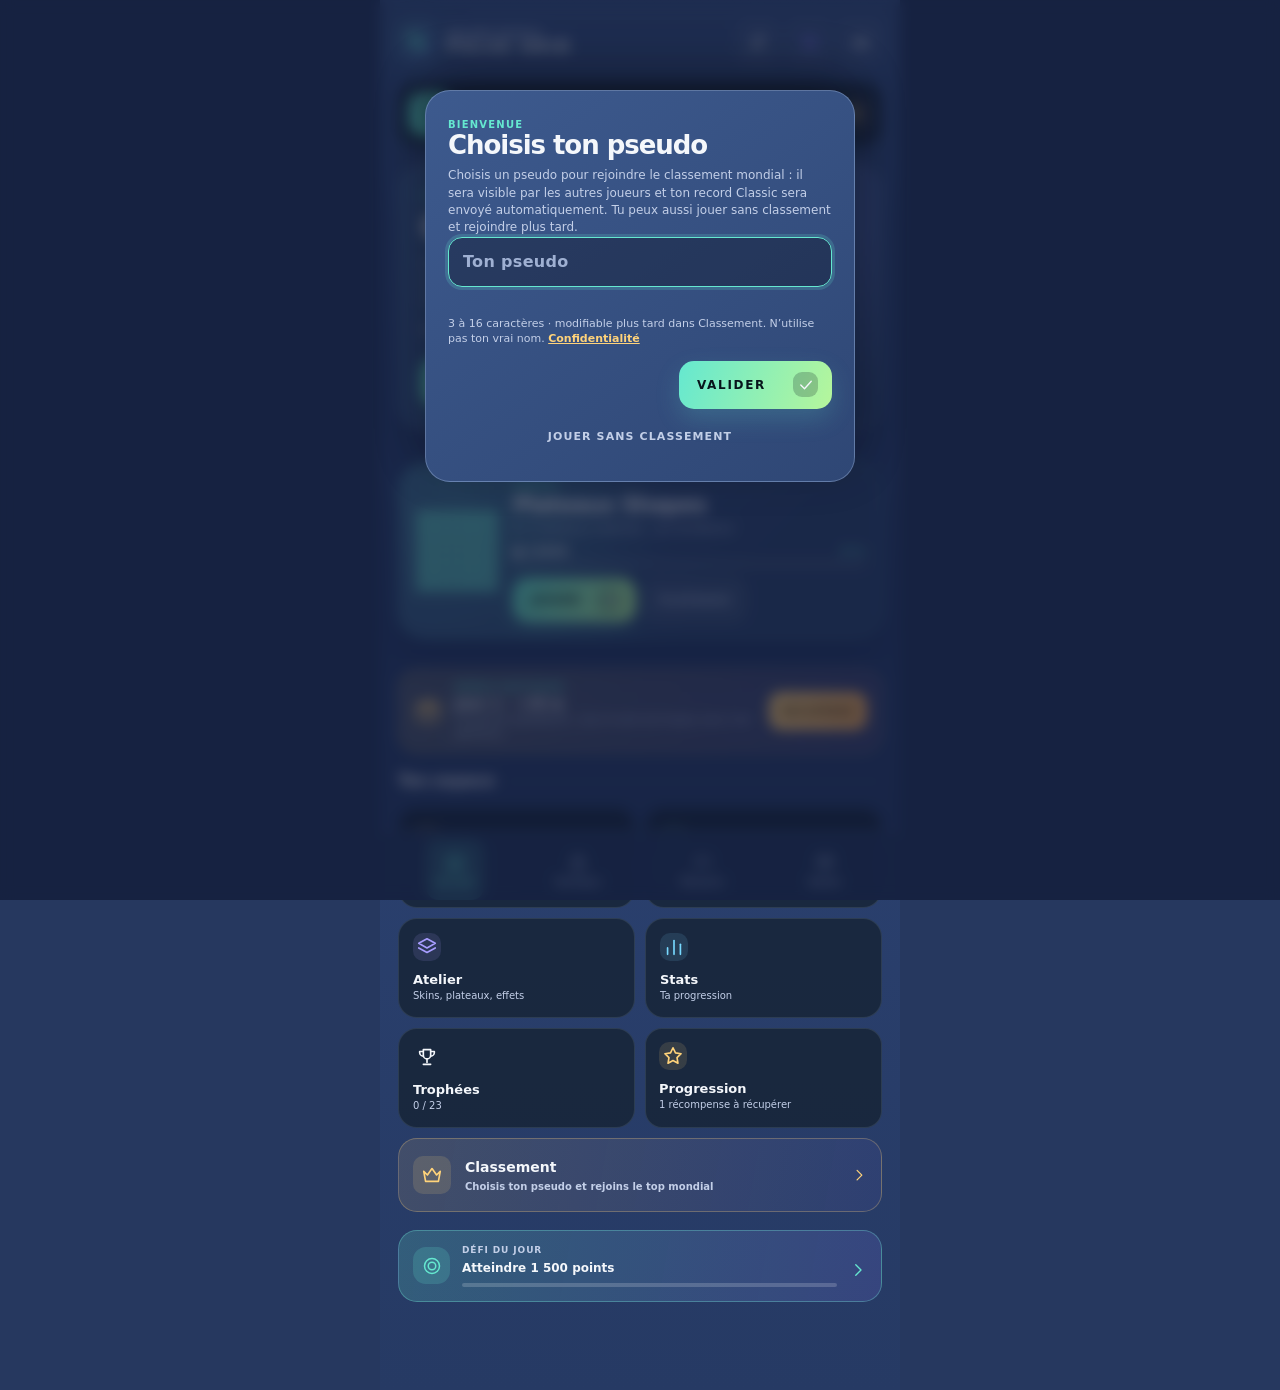
==== commit d559f553: "Add files via upload" ====
--- a/index.html
+++ b/index.html
@@ -24,10 +24,10 @@
 <body>
   <noscript><p style="padding:24px;font-family:sans-serif;color:#fff">Pulse Grid nécessite JavaScript pour fonctionner.</p></noscript>
   <div id="app" class="app-shell">
-    <svg width="0" height="0" style="position:absolute" aria-hidden="true" focusable="false"><defs><symbol id="i-home" viewBox="0 0 24 24"><path d="M3 11l9-8 9 8"/><path d="M5 10v10h5v-6h4v6h5V10"/></symbol><symbol id="i-shop" viewBox="0 0 24 24"><path d="M6 8h12l-1 12H7L6 8z"/><path d="M9 8a3 3 0 016 0"/></symbol><symbol id="i-tasks" viewBox="0 0 24 24"><path d="M4 6l2 2 3-3"/><path d="M4 14l2 2 3-3"/><path d="M12 7h8"/><path d="M12 15h8"/></symbol><symbol id="i-layers" viewBox="0 0 24 24"><path d="M12 3l9 5-9 5-9-5 9-5z"/><path d="M3 13l9 5 9-5"/></symbol><symbol id="i-chart" viewBox="0 0 24 24"><path d="M5 20v-7"/><path d="M12 20V5"/><path d="M19 20v-11"/></symbol><symbol id="i-trophy" viewBox="0 0 24 24"><path d="M8 4h8v6a4 4 0 01-8 0V4z"/><path d="M8 6H4v1a4 4 0 004 4"/><path d="M16 6h4v1a4 4 0 01-4 4"/><path d="M12 14v4"/><path d="M8 20h8"/></symbol><symbol id="i-sliders" viewBox="0 0 24 24"><path d="M4 7h9"/><path d="M19 7h1"/><circle cx="16" cy="7" r="2.2"/><path d="M4 17h1"/><path d="M11 17h9"/><circle cx="8" cy="17" r="2.2"/></symbol><symbol id="i-play" viewBox="0 0 24 24"><path d="M8 5l11 7-11 7V5z" fill="currentColor"/></symbol><symbol id="i-back" viewBox="0 0 24 24"><path d="M15 5l-7 7 7 7"/></symbol><symbol id="i-next" viewBox="0 0 24 24"><path d="M9 5l7 7-7 7"/></symbol><symbol id="i-arrow" viewBox="0 0 24 24"><path d="M5 12h14"/><path d="M13 6l6 6-6 6"/></symbol><symbol id="i-gift" viewBox="0 0 24 24"><path d="M4 10h16v10H4z"/><path d="M3 7h18v3H3z"/><path d="M12 7v13"/><path d="M12 7c-2-4-6-3-5 0"/><path d="M12 7c2-4 6-3 5 0"/></symbol><symbol id="i-check" viewBox="0 0 24 24"><path d="M5 12l5 5 9-10"/></symbol><symbol id="i-lock" viewBox="0 0 24 24"><path d="M6 11h12v9H6z"/><path d="M8 11V8a4 4 0 018 0v3"/></symbol><symbol id="i-coin" viewBox="0 0 24 24"><circle cx="12" cy="12" r="9"/><path d="M12 7l4 5-4 5-4-5 4-5z"/></symbol><symbol id="i-star" viewBox="0 0 24 24"><path d="M12 3l2.7 5.6 6.1.9-4.4 4.3 1 6.1L12 17l-5.4 2.9 1-6.1L3.2 9.5l6.1-.9L12 3z"/></symbol><symbol id="i-share" viewBox="0 0 24 24"><path d="M12 15V4"/><path d="M8 8l4-4 4 4"/><path d="M5 12v8h14v-8"/></symbol><symbol id="i-download" viewBox="0 0 24 24"><path d="M12 4v11"/><path d="M8 11l4 4 4-4"/><path d="M5 20h14"/></symbol><symbol id="i-reset" viewBox="0 0 24 24"><path d="M4 12a8 8 0 108-8"/><path d="M4 4v5h5"/></symbol><symbol id="i-help" viewBox="0 0 24 24"><circle cx="12" cy="12" r="9"/><path d="M9.5 9.5a2.5 2.5 0 115 .5c0 1.5-2.5 2-2.5 3.5"/><path d="M12 17.5v.01"/></symbol><symbol id="i-volume" viewBox="0 0 24 24"><path d="M4 10v4h4l5 4V6L8 10H4z"/><path d="M16 9a4 4 0 010 6"/><path d="M18.5 6.5a8 8 0 010 11"/></symbol><symbol id="i-volume-off" viewBox="0 0 24 24"><path d="M4 10v4h4l5 4V6L8 10H4z"/><path d="M17 9l5 6"/><path d="M22 9l-5 6"/></symbol><symbol id="i-music" viewBox="0 0 24 24"><path d="M9 18V6l10-2v12"/><circle cx="7" cy="18" r="2"/><circle cx="17" cy="16" r="2"/></symbol><symbol id="i-music-off" viewBox="0 0 24 24"><path d="M9 18V6l10-2v12"/><circle cx="7" cy="18" r="2"/><circle cx="17" cy="16" r="2"/><path d="M3 3l18 18"/></symbol><symbol id="i-pause" viewBox="0 0 24 24"><path d="M8 5v14"/><path d="M16 5v14"/></symbol><symbol id="i-bulb" viewBox="0 0 24 24"><path d="M9 18h6"/><path d="M10 21h4"/><path d="M12 3a6 6 0 00-4 10.5c.7.7 1 1.5 1 2.5h6c0-1 .3-1.8 1-2.5A6 6 0 0012 3z"/></symbol><symbol id="i-close" viewBox="0 0 24 24"><path d="M6 6l12 12"/><path d="M18 6L6 18"/></symbol><symbol id="i-bolt" viewBox="0 0 24 24"><path d="M13 3L5 13h6l-1 8 8-11h-6l1-7z"/></symbol><symbol id="i-flame" viewBox="0 0 24 24"><path d="M12 3c1 4 5 5 5 10a5 5 0 01-10 0c0-2 1-3 2-4 0 2 1 3 2 3 0-3-1-5 1-9z"/></symbol><symbol id="i-crown" viewBox="0 0 24 24"><path d="M3 8l4 4 5-7 5 7 4-4-2 11H5L3 8z"/></symbol><symbol id="i-calendar" viewBox="0 0 24 24"><rect x="4" y="5" width="16" height="15" rx="2"/><path d="M4 10h16"/><path d="M9 3v4"/><path d="M15 3v4"/></symbol><symbol id="i-target" viewBox="0 0 24 24"><circle cx="12" cy="12" r="9"/><circle cx="12" cy="12" r="4.5"/></symbol><symbol id="i-trend" viewBox="0 0 24 24"><path d="M4 17l6-6 4 4 7-8"/><path d="M15 7h6v6"/></symbol><symbol id="i-shapes" viewBox="0 0 24 24"><path d="M4 19l5-10 5 10H4z"/><circle cx="17" cy="8" r="3.5"/></symbol><symbol id="i-box" viewBox="0 0 24 24"><path d="M4 8l8-4 8 4v8l-8 4-8-4V8z"/><path d="M4 8l8 4 8-4"/><path d="M12 12v8"/></symbol><symbol id="i-rows" viewBox="0 0 24 24"><path d="M4 7h16"/><path d="M4 12h16"/><path d="M4 17h16"/></symbol><symbol id="i-info" viewBox="0 0 24 24"><circle cx="12" cy="12" r="9"/><path d="M12 11v6"/><path d="M12 7.5v.01"/></symbol><symbol id="i-shield" viewBox="0 0 24 24"><path d="M12 3l8 3v6c0 5-3.5 8-8 9-4.5-1-8-4-8-9V6l8-3z"/><path d="M9 12l2 2 4-4"/></symbol><symbol id="i-warn" viewBox="0 0 24 24"><path d="M12 4l9 16H3L12 4z"/><path d="M12 10v4"/><path d="M12 17v.01"/></symbol><symbol id="i-sparkle" viewBox="0 0 24 24"><path d="M12 4v5"/><path d="M12 15v5"/><path d="M4 12h5"/><path d="M15 12h5"/></symbol><symbol id="i-logo" viewBox="0 0 24 24"><rect x="3" y="3" width="8" height="8" rx="2.2" fill="currentColor" stroke="none"/><rect x="13" y="3" width="8" height="8" rx="2.2" fill="currentColor" stroke="none" opacity=".6"/><rect x="3" y="13" width="8" height="8" rx="2.2" fill="currentColor" stroke="none" opacity=".6"/><rect x="13" y="13" width="8" height="8" rx="2.2" fill="currentColor" stroke="none"/></symbol></defs></svg>
+    <svg width="0" height="0" style="position:absolute" aria-hidden="true" focusable="false"><defs><symbol id="i-home" viewBox="0 0 24 24"><path d="M3 11l9-8 9 8"/><path d="M5 10v10h5v-6h4v6h5V10"/></symbol><symbol id="i-shop" viewBox="0 0 24 24"><path d="M6 8h12l-1 12H7L6 8z"/><path d="M9 8a3 3 0 016 0"/></symbol><symbol id="i-tasks" viewBox="0 0 24 24"><path d="M4 6l2 2 3-3"/><path d="M4 14l2 2 3-3"/><path d="M12 7h8"/><path d="M12 15h8"/></symbol><symbol id="i-layers" viewBox="0 0 24 24"><path d="M12 3l9 5-9 5-9-5 9-5z"/><path d="M3 13l9 5 9-5"/></symbol><symbol id="i-chart" viewBox="0 0 24 24"><path d="M5 20v-7"/><path d="M12 20V5"/><path d="M19 20v-11"/></symbol><symbol id="i-trophy" viewBox="0 0 24 24"><path d="M8 4h8v6a4 4 0 01-8 0V4z"/><path d="M8 6H4v1a4 4 0 004 4"/><path d="M16 6h4v1a4 4 0 01-4 4"/><path d="M12 14v4"/><path d="M8 20h8"/></symbol><symbol id="i-sliders" viewBox="0 0 24 24"><path d="M4 7h9"/><path d="M19 7h1"/><circle cx="16" cy="7" r="2.2"/><path d="M4 17h1"/><path d="M11 17h9"/><circle cx="8" cy="17" r="2.2"/></symbol><symbol id="i-play" viewBox="0 0 24 24"><path d="M8 5l11 7-11 7V5z" fill="currentColor"/></symbol><symbol id="i-back" viewBox="0 0 24 24"><path d="M15 5l-7 7 7 7"/></symbol><symbol id="i-next" viewBox="0 0 24 24"><path d="M9 5l7 7-7 7"/></symbol><symbol id="i-arrow" viewBox="0 0 24 24"><path d="M5 12h14"/><path d="M13 6l6 6-6 6"/></symbol><symbol id="i-gift" viewBox="0 0 24 24"><path d="M4 10h16v10H4z"/><path d="M3 7h18v3H3z"/><path d="M12 7v13"/><path d="M12 7c-2-4-6-3-5 0"/><path d="M12 7c2-4 6-3 5 0"/></symbol><symbol id="i-check" viewBox="0 0 24 24"><path d="M5 12l5 5 9-10"/></symbol><symbol id="i-lock" viewBox="0 0 24 24"><path d="M6 11h12v9H6z"/><path d="M8 11V8a4 4 0 018 0v3"/></symbol><symbol id="i-coin" viewBox="0 0 24 24"><circle cx="12" cy="12" r="9"/><path d="M12 7l4 5-4 5-4-5 4-5z"/></symbol><symbol id="i-star" viewBox="0 0 24 24"><path d="M12 3l2.7 5.6 6.1.9-4.4 4.3 1 6.1L12 17l-5.4 2.9 1-6.1L3.2 9.5l6.1-.9L12 3z"/></symbol><symbol id="i-share" viewBox="0 0 24 24"><path d="M12 15V4"/><path d="M8 8l4-4 4 4"/><path d="M5 12v8h14v-8"/></symbol><symbol id="i-download" viewBox="0 0 24 24"><path d="M12 4v11"/><path d="M8 11l4 4 4-4"/><path d="M5 20h14"/></symbol><symbol id="i-reset" viewBox="0 0 24 24"><path d="M4 12a8 8 0 108-8"/><path d="M4 4v5h5"/></symbol><symbol id="i-help" viewBox="0 0 24 24"><circle cx="12" cy="12" r="9"/><path d="M9.5 9.5a2.5 2.5 0 115 .5c0 1.5-2.5 2-2.5 3.5"/><path d="M12 17.5v.01"/></symbol><symbol id="i-volume" viewBox="0 0 24 24"><path d="M4 10v4h4l5 4V6L8 10H4z"/><path d="M16 9a4 4 0 010 6"/><path d="M18.5 6.5a8 8 0 010 11"/></symbol><symbol id="i-volume-off" viewBox="0 0 24 24"><path d="M4 10v4h4l5 4V6L8 10H4z"/><path d="M17 9l5 6"/><path d="M22 9l-5 6"/></symbol><symbol id="i-music" viewBox="0 0 24 24"><path d="M9 18V6l10-2v12"/><circle cx="7" cy="18" r="2"/><circle cx="17" cy="16" r="2"/></symbol><symbol id="i-music-off" viewBox="0 0 24 24"><path d="M9 18V6l10-2v12"/><circle cx="7" cy="18" r="2"/><circle cx="17" cy="16" r="2"/><path d="M3 3l18 18"/></symbol><symbol id="i-pause" viewBox="0 0 24 24"><path d="M8 5v14"/><path d="M16 5v14"/></symbol><symbol id="i-bulb" viewBox="0 0 24 24"><path d="M9 18h6"/><path d="M10 21h4"/><path d="M12 3a6 6 0 00-4 10.5c.7.7 1 1.5 1 2.5h6c0-1 .3-1.8 1-2.5A6 6 0 0012 3z"/></symbol><symbol id="i-close" viewBox="0 0 24 24"><path d="M6 6l12 12"/><path d="M18 6L6 18"/></symbol><symbol id="i-bolt" viewBox="0 0 24 24"><path d="M13 3L5 13h6l-1 8 8-11h-6l1-7z"/></symbol><symbol id="i-flame" viewBox="0 0 24 24"><path d="M12 3c1 4 5 5 5 10a5 5 0 01-10 0c0-2 1-3 2-4 0 2 1 3 2 3 0-3-1-5 1-9z"/></symbol><symbol id="i-crown" viewBox="0 0 24 24"><path d="M3 8l4 4 5-7 5 7 4-4-2 11H5L3 8z"/></symbol><symbol id="i-calendar" viewBox="0 0 24 24"><rect x="4" y="5" width="16" height="15" rx="2"/><path d="M4 10h16"/><path d="M9 3v4"/><path d="M15 3v4"/></symbol><symbol id="i-target" viewBox="0 0 24 24"><circle cx="12" cy="12" r="9"/><circle cx="12" cy="12" r="4.5"/></symbol><symbol id="i-trend" viewBox="0 0 24 24"><path d="M4 17l6-6 4 4 7-8"/><path d="M15 7h6v6"/></symbol><symbol id="i-shapes" viewBox="0 0 24 24"><path d="M4 19l5-10 5 10H4z"/><circle cx="17" cy="8" r="3.5"/></symbol><symbol id="i-box" viewBox="0 0 24 24"><path d="M4 8l8-4 8 4v8l-8 4-8-4V8z"/><path d="M4 8l8 4 8-4"/><path d="M12 12v8"/></symbol><symbol id="i-rows" viewBox="0 0 24 24"><path d="M4 7h16"/><path d="M4 12h16"/><path d="M4 17h16"/></symbol><symbol id="i-info" viewBox="0 0 24 24"><circle cx="12" cy="12" r="9"/><path d="M12 11v6"/><path d="M12 7.5v.01"/></symbol><symbol id="i-shield" viewBox="0 0 24 24"><path d="M12 3l8 3v6c0 5-3.5 8-8 9-4.5-1-8-4-8-9V6l8-3z"/><path d="M9 12l2 2 4-4"/></symbol><symbol id="i-warn" viewBox="0 0 24 24"><path d="M12 4l9 16H3L12 4z"/><path d="M12 10v4"/><path d="M12 17v.01"/></symbol><symbol id="i-sparkle" viewBox="0 0 24 24"><path d="M12 4v5"/><path d="M12 15v5"/><path d="M4 12h5"/><path d="M15 12h5"/></symbol><symbol id="i-logo" viewBox="0 0 24 24"><rect x="3" y="3" width="8" height="8" rx="2.2" fill="currentColor" stroke="none"/><rect x="13" y="3" width="8" height="8" rx="2.2" fill="currentColor" stroke="none" opacity=".6"/><rect x="3" y="13" width="8" height="8" rx="2.2" fill="currentColor" stroke="none" opacity=".6"/><rect x="13" y="13" width="8" height="8" rx="2.2" fill="currentColor" stroke="none"/></symbol><symbol id="i-hammer" viewBox="0 0 24 24"><path d="M15 3l6 6-3.5 3.5-6-6L15 3z"/><path d="M11.5 10.5l-8 8a2 2 0 003 3l8-8"/></symbol><symbol id="i-reroll" viewBox="0 0 24 24"><path d="M20 6v5h-5"/><path d="M19.5 11A8 8 0 006 7.5"/><path d="M4 18v-5h5"/><path d="M4.5 13A8 8 0 0018 16.5"/></symbol><symbol id="i-scanner" viewBox="0 0 24 24"><circle cx="10.5" cy="10.5" r="6.5"/><path d="M20.5 20.5l-5.4-5.4"/><path d="M10.5 7.5v6M7.5 10.5h6"/></symbol><symbol id="i-blade" viewBox="0 0 24 24"><path d="M3 12h18"/><path d="M7 7.5L2.5 12 7 16.5"/><path d="M17 7.5l4.5 4.5-4.5 4.5"/></symbol><symbol id="i-pack" viewBox="0 0 24 24"><path d="M12 2.5l8 4.5v10l-8 4.5-8-4.5V7z"/><path d="M4 7l8 4.5L20 7M12 11.5v10"/></symbol><symbol id="i-skin" viewBox="0 0 24 24"><rect x="2.5" y="8.5" width="5.5" height="7" rx="1.6" fill="currentColor" stroke="none"/><rect x="9.25" y="8.5" width="5.5" height="7" rx="1.6" fill="currentColor" stroke="none" opacity=".7"/><rect x="16" y="8.5" width="5.5" height="7" rx="1.6" fill="currentColor" stroke="none" opacity=".45"/></symbol><symbol id="i-board" viewBox="0 0 24 24"><rect x="3" y="3" width="18" height="18" rx="3.5"/><path d="M9 3v18M15 3v18M3 9h18M3 15h18"/></symbol><symbol id="i-fx-burst" viewBox="0 0 24 24"><path d="M12 2.5v4.5M12 17v4.5M2.5 12H7M17 12h4.5M5.3 5.3l3.2 3.2M15.5 15.5l3.2 3.2M18.7 5.3l-3.2 3.2M8.5 15.5l-3.2 3.2"/></symbol><symbol id="i-fx-ring" viewBox="0 0 24 24"><circle cx="12" cy="12" r="3"/><circle cx="12" cy="12" r="8.5"/></symbol><symbol id="i-fx-confetti" viewBox="0 0 24 24"><path d="M4.5 20l3.5-10 6.5 6.5z"/><path d="M14 4l1 2.5M20 9.5l-2.5 1M19 16h2.5M10.5 3.5V6"/></symbol><symbol id="i-fx-spark" viewBox="0 0 24 24"><path d="M10 3l1.8 5.7L17.5 10.5l-5.7 1.8L10 18l-1.8-5.7L2.5 10.5l5.7-1.8z"/><path d="M19 15l.9 2.1 2.1.9-2.1.9L19 21l-.9-2.1-2.1-.9 2.1-.9z"/></symbol><symbol id="i-fx-nova" viewBox="0 0 24 24"><circle cx="12" cy="12" r="3.6" fill="currentColor" stroke="none"/><path d="M12 2v4M12 18v4M2 12h4M18 12h4M5 5l2.6 2.6M16.4 16.4L19 19M19 5l-2.6 2.6M7.6 16.4L5 19"/></symbol><symbol id="i-fx-magnet" viewBox="0 0 24 24"><circle cx="12" cy="12" r="2" fill="currentColor" stroke="none"/><path d="M12 7a5 5 0 11-5 5"/><path d="M12 3a9 9 0 11-9 9"/></symbol><symbol id="i-hand" viewBox="0 0 32 32"><path d="M12 5.5a2.5 2.5 0 015 0V14a2.2 2.2 0 014.2-.4 2.2 2.2 0 014 .3 2.2 2.2 0 013.3 1.7V21c0 5-3.5 8.5-8.5 8.5h-1c-3 0-5-1.2-6.6-3.4L7 20.4a2.2 2.2 0 013.4-2.7L12 19.2z" fill="#fff" stroke="#10162c" stroke-width="1.5" stroke-linejoin="round"/></symbol><symbol id="i-fx-sakura" viewBox="0 0 24 24"><path d="M12 3c2.2 2 2.2 5 0 7-2.2-2-2.2-5 0-7zM21 12c-2 2.2-5 2.2-7 0 2-2.2 5-2.2 7 0zM12 21c-2.2-2-2.2-5 0-7 2.2 2 2.2 5 0 7zM3 12c2-2.2 5-2.2 7 0-2 2.2-5 2.2-7 0z"/><circle cx="12" cy="12" r="1.4" fill="currentColor" stroke="none"/></symbol><symbol id="i-fx-snow" viewBox="0 0 24 24"><path d="M12 2v20M3.3 7l17.4 10M3.3 17L20.7 7"/><path d="M9.5 3.8L12 6l2.5-2.2M9.5 20.2L12 18l2.5 2.2"/></symbol><symbol id="i-fx-heart" viewBox="0 0 24 24"><path d="M12 20s-7.5-4.6-7.5-10A4.3 4.3 0 0112 7.6 4.3 4.3 0 0119.5 10c0 5.4-7.5 10-7.5 10z"/></symbol><symbol id="i-fx-star" viewBox="0 0 24 24"><path d="M12 3l2.7 5.8 6.3.8-4.6 4.4 1.2 6.3L12 17.2 6.4 20.3l1.2-6.3L3 9.6l6.3-.8z"/></symbol></defs></svg>
     <div id="boot-screen" class="boot-screen" aria-label="Chargement">
-      <div class="brand-mark large"><svg class="ico" aria-hidden="true"><use href="#i-logo"/></svg></div>
-      <div class="boot-wordmark">PULSE GRID</div>
+      <div class="boot-logo" aria-hidden="true"><i class="bl-glow"></i><i class="bl bl1"></i><i class="bl bl2"></i><i class="bl bl3"></i><i class="bl bl4"></i><i class="bl-flash"></i></div>
+      <div class="boot-wordmark" aria-label="Pulse Grid"><span style="--i:0">P</span><span style="--i:1">U</span><span style="--i:2">L</span><span style="--i:3">S</span><span style="--i:4">E</span><span class="sp" style="--i:5">&nbsp;</span><span style="--i:6">G</span><span style="--i:7">R</span><span style="--i:8">I</span><span style="--i:9">D</span></div>
       <div class="loader"><span></span></div>
     </div>
 
@@ -206,6 +206,7 @@
             <h2 class="settings-title">Réinitialisation</h2>
             <button class="setting-row setting-action" data-action="reset-classic"><span class="setting-copy"><b>Remettre Classic à zéro</b><small>Meilleur score et statistiques Classic</small></span><span class="setting-go"><svg class="ico" aria-hidden="true"><use href="#i-reset"/></svg></span></button>
             <button class="setting-row setting-action" data-action="reset-shapes"><span class="setting-copy"><b>Remettre Shapes à zéro</b><small>Plateaux maîtrisés et progression Shapes</small></span><span class="setting-go"><svg class="ico" aria-hidden="true"><use href="#i-reset"/></svg></span></button>
+            <button class="setting-row setting-action" data-action="delete-online"><span class="setting-copy"><b>Supprimer mes données en ligne</b><small>Pseudo, identifiant et record du classement</small></span><span class="setting-go"><svg class="ico" aria-hidden="true"><use href="#i-next"/></svg></span></button>
             <button class="setting-row setting-action" data-action="reset-all"><span class="setting-copy"><b>Tout effacer</b><small>Niveau, pièces, objets, missions, tout</small></span><span class="setting-go"><svg class="ico" aria-hidden="true"><use href="#i-warn"/></svg></span></button>
           </section>
 
--- a/style.css
+++ b/style.css
@@ -170,7 +170,7 @@
 @media (max-width: 350px) { .audio-preferences { grid-template-columns: 1fr 1fr; }.volume-preference { grid-column: 1 / -1; }.audio-preference { padding: 6px; } }
 
 @media (prefers-reduced-motion: reduce) {
-  *:not(.pc):not(.pc *):not(#screen-shop):not(#screen-shop *):not(#screen-collection):not(#screen-collection *):not(.cosmetic-modal):not(.cosmetic-modal *), *:not(.pc):not(.pc *):not(#screen-shop):not(#screen-shop *):not(#screen-collection):not(#screen-collection *):not(.cosmetic-modal):not(.cosmetic-modal *)::before, *:not(.pc):not(.pc *):not(#screen-shop):not(#screen-shop *):not(#screen-collection):not(#screen-collection *):not(.cosmetic-modal):not(.cosmetic-modal *)::after { animation-duration: .001ms !important; animation-iteration-count: 1 !important; scroll-behavior: auto !important; transition-duration: .001ms !important; }
+  *:not(.pc):not(.pc *):not(#screen-shop):not(#screen-shop *):not(#screen-collection):not(#screen-collection *):not(.cosmetic-modal):not(.cosmetic-modal *):not(.tuto-art):not(.tuto-art *):not(.boot-screen):not(.boot-screen *):not(.ur):not(.ur *), *:not(.pc):not(.pc *):not(#screen-shop):not(#screen-shop *):not(#screen-collection):not(#screen-collection *):not(.cosmetic-modal):not(.cosmetic-modal *):not(.tuto-art):not(.tuto-art *):not(.boot-screen):not(.boot-screen *):not(.ur):not(.ur *)::before, *:not(.pc):not(.pc *):not(#screen-shop):not(#screen-shop *):not(#screen-collection):not(#screen-collection *):not(.cosmetic-modal):not(.cosmetic-modal *):not(.tuto-art):not(.tuto-art *):not(.boot-screen):not(.boot-screen *):not(.ur):not(.ur *)::after { animation-duration: .001ms !important; animation-iteration-count: 1 !important; scroll-behavior: auto !important; transition-duration: .001ms !important; }
   .clear-feedback.show .clear-feedback-badge { animation: none !important; opacity: 1 !important; transform: translateY(-8%) scale(1) !important; filter: none !important; }
   .high-score-feedback.show { animation: none !important; opacity: 1 !important; visibility: visible !important; }
   .high-score-feedback.show::before, .high-score-feedback.show span, .high-score-feedback.show strong { animation: none !important; opacity: 1 !important; transform: none !important; }
@@ -1023,7 +1023,7 @@
 /* Options d'affichage */
 html[data-tip="off"] .game-tip { display: none; }
 /* Les packs, la boutique, l'atelier et les aperçus cosmétiques gardent toujours leurs animations : elles font partie de la récompense. */
-html[data-motion="reduced"] *:not(.pc):not(.pc *):not(#screen-shop):not(#screen-shop *):not(#screen-collection):not(#screen-collection *):not(.cosmetic-modal):not(.cosmetic-modal *), html[data-motion="reduced"] *:not(.pc):not(.pc *):not(#screen-shop):not(#screen-shop *):not(#screen-collection):not(#screen-collection *):not(.cosmetic-modal):not(.cosmetic-modal *)::before, html[data-motion="reduced"] *:not(.pc):not(.pc *):not(#screen-shop):not(#screen-shop *):not(#screen-collection):not(#screen-collection *):not(.cosmetic-modal):not(.cosmetic-modal *)::after { animation-duration: .01ms !important; animation-delay: 0ms !important; animation-iteration-count: 1 !important; transition-duration: .01ms !important; transition-delay: 0ms !important; }
+html[data-motion="reduced"] *:not(.pc):not(.pc *):not(#screen-shop):not(#screen-shop *):not(#screen-collection):not(#screen-collection *):not(.cosmetic-modal):not(.cosmetic-modal *):not(.tuto-art):not(.tuto-art *):not(.boot-screen):not(.boot-screen *):not(.ur):not(.ur *), html[data-motion="reduced"] *:not(.pc):not(.pc *):not(#screen-shop):not(#screen-shop *):not(#screen-collection):not(#screen-collection *):not(.cosmetic-modal):not(.cosmetic-modal *):not(.tuto-art):not(.tuto-art *):not(.boot-screen):not(.boot-screen *):not(.ur):not(.ur *)::before, html[data-motion="reduced"] *:not(.pc):not(.pc *):not(#screen-shop):not(#screen-shop *):not(#screen-collection):not(#screen-collection *):not(.cosmetic-modal):not(.cosmetic-modal *):not(.tuto-art):not(.tuto-art *):not(.boot-screen):not(.boot-screen *):not(.ur):not(.ur *)::after { animation-duration: .01ms !important; animation-delay: 0ms !important; animation-iteration-count: 1 !important; transition-duration: .01ms !important; transition-delay: 0ms !important; }
 html[data-motion="reduced"] .fx-particle, html[data-motion="reduced"] .hero-orbit { display: none; }
 html[data-ui="soft"] .setting-row, html[data-ui="soft"] .settings-group .ghost-button { background: rgba(48,72,118,.78); border-color: rgba(200,220,255,.2); }
 
@@ -1209,3 +1209,379 @@
 
 /* Retour tactile : les cartes et onglets s'enfoncent légèrement au toucher. */
 .tab-button:active, .setting-action:active, .world-card:active { transform: scale(.975); }
+
+/* ===== Écran de chargement : les quatre blocs s'assemblent ===== */
+.boot-logo { position: relative; display: grid; grid-template-columns: 1fr 1fr; gap: 8px; width: 92px; height: 92px; animation: bl-settle .6s 1.05s cubic-bezier(.3,.8,.3,1) both; }
+.bl { border-radius: 15px; opacity: 0; box-shadow: inset 0 2px rgba(255,255,255,.4), 0 6px 18px rgba(0,0,0,.35); animation: bl-in .75s cubic-bezier(.2,.9,.25,1.1) forwards; }
+.bl1 { --fx: -110px; --fy: -100px; --r: -50deg; background: linear-gradient(135deg, #65e8d0, #299bd6); animation-delay: .05s; }
+.bl2 { --fx: 110px; --fy: -90px; --r: 45deg; background: linear-gradient(135deg, #b4a8ff, #7a68ff); animation-delay: .22s; }
+.bl3 { --fx: -110px; --fy: 100px; --r: 40deg; background: linear-gradient(135deg, #ff9bd0, #a65cff); animation-delay: .39s; }
+.bl4 { --fx: 110px; --fy: 100px; --r: -45deg; background: linear-gradient(135deg, #8ff0c9, #3ac7a8); animation-delay: .56s; }
+.bl-glow { position: absolute; inset: -46px; border-radius: 50%; background: radial-gradient(circle, rgba(101,232,208,.38), rgba(139,124,255,.2) 45%, transparent 68%); opacity: 0; animation: bl-glow 1.4s 1s ease-out forwards; }
+.bl-flash { position: absolute; inset: -6px; border-radius: 22px; background: linear-gradient(115deg, transparent 30%, rgba(255,255,255,.75) 50%, transparent 70%); opacity: 0; transform: translateX(-90%); animation: bl-sweep .7s 1.05s ease-out forwards; -webkit-mask: linear-gradient(#000, #000); }
+.boot-wordmark { display: flex; justify-content: center; letter-spacing: .25em; }
+.boot-wordmark span { display: inline-block; opacity: 0; transform: translateY(10px); animation: bl-letter .45s cubic-bezier(.2,.9,.3,1) forwards; animation-delay: calc(1.05s + var(--i) * 55ms); }
+.boot-wordmark .sp { width: .5em; }
+.boot-screen .loader { opacity: 0; animation: bl-fade .4s 1.2s forwards; }
+@keyframes bl-in { 0% { opacity: 0; transform: translate(var(--fx), var(--fy)) rotate(var(--r)) scale(.4); } 55% { opacity: 1; transform: translate(0, 0) rotate(0) scale(1.14); } 78% { transform: scale(.95); } 100% { opacity: 1; transform: none; } }
+@keyframes bl-settle { 0% { transform: scale(1); } 40% { transform: scale(1.1); } 100% { transform: scale(1); } }
+@keyframes bl-glow { 0% { opacity: 0; transform: scale(.5); } 40% { opacity: 1; } 100% { opacity: .75; transform: scale(1); } }
+@keyframes bl-sweep { 0% { opacity: 1; transform: translateX(-90%); } 100% { opacity: 0; transform: translateX(90%); } }
+@keyframes bl-letter { to { opacity: 1; transform: none; } }
+@keyframes bl-fade { to { opacity: 1; } }
+
+/* ===== Vignettes et icônes vectorielles ===== */
+.thumb-skin { display: inline-grid; grid-template-columns: repeat(3, 17px); gap: 4px; padding: 5px; border: 1px solid rgba(255,255,255,.14); border-radius: 12px; background: rgba(8,11,24,.5); }
+.thumb-skin .cell { position: relative; width: 17px; height: 17px; min-width: 0; aspect-ratio: auto; border-radius: 5px; }
+.thumb-board { display: inline-grid; place-items: center; }
+.thumb-board .mini-board { width: 46px; --k: .32; margin: 0; }
+.thumb-board .mini-board .board { gap: 2px; padding: 3px; border-radius: 10px; box-shadow: inset 0 1px rgba(255,255,255,.15), 0 0 10px var(--board-glow); }
+.thumb-board .mini-board .cell { border-radius: 3px; }
+.progression-reward-icon.thumb-wrap { flex: 0 0 auto; width: auto; min-width: 34px; height: auto; padding: 0; background: none; }
+.rw-thumb { display: grid; place-items: center; width: 38px; height: 38px; border-radius: 13px; font-size: 20px; }
+.rw-coin { color: #ffd17a; background: rgba(255,209,122,.15); box-shadow: inset 0 0 0 1px rgba(255,209,122,.22); }
+.rw-booster { color: #8be9ff; background: rgba(139,233,255,.13); box-shadow: inset 0 0 0 1px rgba(139,233,255,.22); }
+.rw-pack { color: #fff0b0; background: linear-gradient(135deg, rgba(255,209,122,.3), rgba(139,124,255,.25)); box-shadow: inset 0 0 0 1px rgba(255,209,122,.35); }
+.rw-fx { color: var(--fa, #65e8d0); background: rgba(255,255,255,.07); box-shadow: inset 0 0 0 1px rgba(255,255,255,.14); }
+.shop-hero-icon.thumb-hero { width: auto; min-width: 45px; height: auto; min-height: 45px; padding: 0; }
+.shop-hero-icon.thumb-hero.hero-skins, .shop-hero-icon.thumb-hero.hero-boards { background: none; border: 0; box-shadow: none; }
+.booster-symbol .ico, .booster-preview span .ico, .pack-preview span .ico, .pc-icon .ico, .pc-face-icon .ico, .t-icon .ico, .mission-icon .ico, .pause-icon .ico, .shop-hero-icon .ico { width: 1em; height: 1em; stroke-width: 1.7; }
+.booster-preview span .ico, .pack-preview span .ico { width: 1.2em; height: 1.2em; }
+.pc-icon .ico, .pc-face-icon .ico { stroke-width: 1.9; }
+
+/* ===== Tutoriel animé ===== */
+.tuto-art { margin: 12px 0 8px; }
+.ts { position: relative; width: 182px; height: 262px; margin: 0 auto; }
+.ts-grid { position: absolute; left: 0; top: 0; box-sizing: border-box; display: grid; grid-template-columns: repeat(5, 30px); grid-template-rows: repeat(5, 30px); gap: 4px; width: 182px; height: 182px; padding: 8px; border-radius: 16px; background: rgba(255,255,255,.08); }
+.ts-tray { position: absolute; left: 0; top: 192px; width: 182px; height: 70px; box-sizing: border-box; border: 1px dashed rgba(255,255,255,.14); border-radius: 16px; background: rgba(255,255,255,.04); }
+.ts-c { border-radius: 7px; background: rgba(255,255,255,.1); }
+.ts-a, .ts-b, .ts-p { box-shadow: inset 0 1px rgba(255,255,255,.5), inset -2px -3px 6px rgba(7,20,27,.18); }
+.ts-a { background: linear-gradient(135deg, #65e8d0, #299bd6); }
+.ts-b { background: linear-gradient(135deg, #ffadca, #ff5d91); }
+.ts-p { background: linear-gradient(135deg, #ffe08a, #ff9b70); }
+.ts-pc { position: absolute; width: 30px; height: 30px; border-radius: 7px; }
+.ts-ghost { background: rgba(255,224,138,.28); box-shadow: inset 0 0 0 2px rgba(255,224,138,.8); opacity: 0; animation: ts-ghost 5s ease-in-out infinite; }
+.ts-piece { position: absolute; left: 0; top: 0; transform-origin: 0 0; will-change: transform; animation: ts-piece 5s cubic-bezier(.4,0,.2,1) infinite; }
+.ts-placed { opacity: 0; animation: ts-placed 5s ease-out infinite; }
+.ts-placed-clr { animation-name: ts-placed-clr; }
+.ts-line { animation: ts-line 5s ease-in-out infinite; }
+.ts-flash { position: absolute; left: 4px; width: 174px; height: 34px; border-radius: 12px; background: linear-gradient(90deg, transparent, rgba(255,255,255,.7), transparent); opacity: 0; animation: ts-flash 5s ease-out infinite; }
+.ts-badge { position: absolute; left: 50%; top: 74px; padding: 6px 12px; border-radius: 99px; color: #2a1405; background: linear-gradient(135deg, #ffe08a, #ff9b70); box-shadow: 0 6px 18px rgba(255,155,112,.45); font-size: 13px; font-weight: 950; letter-spacing: .06em; white-space: nowrap; opacity: 0; transform: translateX(-50%) scale(.4); animation: ts-badge 5s ease-out infinite; }
+.ts-hand { position: absolute; left: 0; top: 0; width: 38px; height: 38px; fill: none; stroke: none; transform-origin: 45% 10%; opacity: 0; filter: drop-shadow(0 4px 6px rgba(0,0,0,.4)); }
+.ts-hand-drag { animation: ts-hand-drag 5s cubic-bezier(.4,0,.2,1) infinite; }
+.ts-hand-tap { animation: ts-hand-tap 5s cubic-bezier(.4,0,.2,1) infinite; }
+.ts-boost { position: absolute; top: 200px; width: 50px; height: 54px; display: grid; place-items: center; box-sizing: border-box; border: 1px solid rgba(255,255,255,.14); border-radius: 14px; color: #8be9ff; background: rgba(255,255,255,.06); font-size: 22px; }
+.ts-boost-on { animation: ts-boost 5s ease-in-out infinite; }
+.ts-shatter { animation: ts-shatter 5s ease-in-out infinite; }
+.ts-ring { position: absolute; width: 30px; height: 30px; border: 3px solid #fff3a8; border-radius: 50%; opacity: 0; animation: ts-ring 5s ease-out infinite; }
+@keyframes ts-piece { 0% { opacity: 0; transform: translate(var(--sx), var(--sy)) scale(.6); } 5%, 10% { opacity: 1; transform: translate(var(--sx), var(--sy)) scale(.6); } 15% { transform: translate(var(--sx), var(--sy)) scale(.68); } 52% { opacity: 1; transform: translate(var(--tx), var(--ty)) scale(1); } 58% { opacity: 1; transform: translate(var(--tx), var(--ty)) scale(1); } 59%, 100% { opacity: 0; transform: translate(var(--tx), var(--ty)) scale(1); } }
+@keyframes ts-hand-drag { 0% { opacity: 0; transform: translate(calc(var(--hsx) + 20px), calc(var(--hsy) + 26px)) scale(1); } 8% { opacity: 1; transform: translate(var(--hsx), var(--hsy)) scale(1); } 14%, 15% { opacity: 1; transform: translate(var(--hsx), var(--hsy)) scale(.86); } 52% { opacity: 1; transform: translate(var(--htx), var(--hty)) scale(.86); } 58% { opacity: 1; transform: translate(var(--htx), var(--hty)) scale(1); } 68%, 100% { opacity: 0; transform: translate(calc(var(--htx) + 16px), calc(var(--hty) + 22px)) scale(1); } }
+@keyframes ts-hand-tap { 0% { opacity: 0; transform: translate(calc(var(--hbx) + 20px), calc(var(--hby) + 26px)) scale(1); } 10% { opacity: 1; transform: translate(var(--hbx), var(--hby)) scale(1); } 15% { opacity: 1; transform: translate(var(--hbx), var(--hby)) scale(.84); } 19% { opacity: 1; transform: translate(var(--hbx), var(--hby)) scale(1); } 46% { opacity: 1; transform: translate(var(--hcx), var(--hcy)) scale(1); } 51% { opacity: 1; transform: translate(var(--hcx), var(--hcy)) scale(.84); } 55% { opacity: 1; transform: translate(var(--hcx), var(--hcy)) scale(1); } 68%, 100% { opacity: 0; transform: translate(calc(var(--hcx) + 16px), calc(var(--hcy) + 22px)) scale(1); } }
+@keyframes ts-ghost { 0%, 36% { opacity: 0; } 42%, 56% { opacity: 1; } 58%, 100% { opacity: 0; } }
+@keyframes ts-placed { 0%, 57% { opacity: 0; transform: scale(1.2); } 60% { opacity: 1; transform: scale(1); } 90% { opacity: 1; transform: scale(1); } 100% { opacity: 0; transform: scale(1); } }
+@keyframes ts-placed-clr { 0%, 57% { opacity: 0; transform: scale(1.2); } 60%, 64% { opacity: 1; transform: scale(1); } 68% { opacity: 1; transform: scale(1.14); } 76%, 100% { opacity: 0; transform: scale(.2); } }
+@keyframes ts-line { 0%, 62% { opacity: 1; transform: none; } 68% { opacity: 1; transform: scale(1.14); } 77%, 95% { opacity: 0; transform: scale(.2); } 100% { opacity: 1; transform: none; } }
+@keyframes ts-flash { 0%, 62% { opacity: 0; } 67% { opacity: 1; } 76%, 100% { opacity: 0; } }
+@keyframes ts-badge { 0%, 66% { opacity: 0; transform: translateX(-50%) scale(.4); } 72% { opacity: 1; transform: translateX(-50%) scale(1.18); } 76%, 88% { opacity: 1; transform: translateX(-50%) scale(1); } 95%, 100% { opacity: 0; transform: translateX(-50%) translateY(-10px) scale(1); } }
+@keyframes ts-boost { 0%, 14% { color: #8be9ff; border-color: rgba(255,255,255,.14); transform: none; } 18%, 52% { color: #fff3a8; border-color: #ffd17a; background: rgba(255,209,122,.18); transform: translateY(-3px) scale(1.06); } 60%, 100% { color: #8be9ff; border-color: rgba(255,255,255,.14); background: rgba(255,255,255,.06); transform: none; } }
+@keyframes ts-shatter { 0%, 52% { opacity: 1; transform: none; } 56% { opacity: 1; transform: scale(1.18); } 66%, 95% { opacity: 0; transform: scale(.1); } 100% { opacity: 1; transform: none; } }
+@keyframes ts-ring { 0%, 53% { opacity: 0; transform: scale(.4); } 56% { opacity: .95; transform: scale(.7); } 72%, 100% { opacity: 0; transform: scale(2.4); } }
+
+.shop-hero-icon.thumb-hero { width: 100%; }
+.shop-hero-icon.thumb-hero .thumb-skin { display: grid; grid-template-columns: repeat(3, 1fr); gap: 3px; width: 100%; padding: 4px; box-sizing: border-box; border-radius: 10px; }
+.shop-hero-icon.thumb-hero .thumb-skin .cell { width: 100%; height: auto; aspect-ratio: 1; border-radius: 4px; }
+.shop-hero-icon.thumb-hero .thumb-board, .shop-hero-icon.thumb-hero .thumb-board .mini-board { width: 100%; }
+.booster-shop-icon .ico { width: 1em; height: 1em; }
+
+/* ===== Boutique : offre du jour ===== */
+.deal, .ur { --rc: #ffd17a; --rg: rgba(255,209,122,.32); }
+.deal[data-r="original"], .ur[data-r="original"] { --rc: #65e8d0; --rg: rgba(101,232,208,.28); }
+.deal[data-r="rare"], .ur[data-r="rare"] { --rc: #78d9ff; --rg: rgba(120,217,255,.3); }
+.deal[data-r="epic"], .ur[data-r="epic"] { --rc: #d6a5ff; --rg: rgba(214,165,255,.34); }
+.deal[data-r="mythic"], .ur[data-r="mythic"] { --rc: #ffd17a; --rg: rgba(255,209,122,.4); }
+.deal { position: relative; display: flex; align-items: center; gap: 14px; margin-bottom: 12px; padding: 16px 14px; overflow: hidden; border: 1px solid var(--rc); border-radius: 22px; background: radial-gradient(circle at 0 0, var(--rg), transparent 58%), linear-gradient(135deg, rgba(255,255,255,.07), rgba(139,124,255,.08)); box-shadow: 0 0 26px var(--rg); }
+.deal::after { content: ""; position: absolute; top: -20%; bottom: -20%; left: 0; width: 30%; pointer-events: none; background: linear-gradient(105deg, transparent, rgba(255,255,255,.2), transparent); transform: translateX(-160%) skewX(-18deg); animation: deal-sheen 4.2s ease-in-out infinite; }
+.deal-stage { position: relative; flex: 0 0 116px; }
+.deal-stage .mini-board { width: 116px; }
+.deal-off { position: absolute; top: -8px; left: -8px; z-index: 3; padding: 5px 9px; border-radius: 99px; color: #2a0d05; background: linear-gradient(135deg, #ff8a8a, #ffc247); box-shadow: 0 4px 12px rgba(255,138,80,.45); font-size: 12px; font-weight: 950; transform: rotate(-9deg); animation: deal-off 1.8s ease-in-out infinite; }
+.deal-copy { position: relative; z-index: 1; flex: 1; min-width: 0; }
+.deal-kicker { color: var(--rc); font-size: 9px; font-weight: 950; letter-spacing: .18em; }
+.deal h2 { margin: 3px 0 2px; font-size: 20px; }
+.deal-copy p { margin: 0 0 6px; color: var(--muted); font-size: 11px; line-height: 1.35; }
+.deal-timer { display: block; margin-bottom: 8px; color: var(--muted); font-size: 10px; font-weight: 800; }
+.deal-timer b { color: #fff; font-variant-numeric: tabular-nums; }
+.deal-actions { display: flex; gap: 7px; }
+.deal-try { flex: 0 0 auto; min-height: 42px; padding: 0 11px; border: 1px solid rgba(255,255,255,.2); border-radius: 13px; color: var(--text); background: rgba(255,255,255,.07); font-size: 10px; font-weight: 900; letter-spacing: .06em; }
+.deal-cta { display: flex; flex: 1; align-items: center; justify-content: center; gap: 7px; min-height: 42px; border-radius: 13px; color: #2a1405; background: linear-gradient(135deg, #ffe08a, #ff9b70); box-shadow: 0 6px 18px rgba(255,155,112,.35); font-size: 14px; font-weight: 950; }
+.deal-cta s { opacity: .55; font-size: 11px; font-weight: 800; }
+.deal-cta.short { color: var(--text); background: rgba(255,255,255,.1); box-shadow: none; }
+.deal-cta:active, .deal-try:active { transform: scale(.97); }
+.deal-save, .deal-need { display: block; margin-top: 6px; color: var(--good, #8dffb4); font-size: 10px; font-weight: 800; }
+.deal-need { color: var(--muted); }
+.deal-save b, .deal-need b { color: #ffd17a; }
+.deal.claimed { padding: 13px 15px; box-shadow: none; opacity: .88; }
+.deal.claimed h2 { font-size: 15px; }
+.deal.claimed .deal-timer { margin: 4px 0 0; }
+.deal.claimed::after { display: none; }
+.quick-card.shop-card small.hot { color: #ffd17a; font-weight: 900; }
+.cos-deal { position: absolute; top: 10px; right: 10px; z-index: 7; padding: 5px 8px; border-radius: 99px; color: #2a0d05; background: linear-gradient(135deg, #ff8a8a, #ffc247); box-shadow: 0 4px 12px rgba(255,138,80,.4); font-size: 9px; font-weight: 950; letter-spacing: .04em; }
+.cos-card.on-deal { border-color: #ffc247; }
+.cos-btn.buy s { margin-right: 6px; opacity: .55; font-size: 11px; font-weight: 800; }
+.cos-card.can-buy .cos-btn.buy { animation: can-buy 2.4s ease-in-out infinite; }
+@keyframes can-buy { 0%, 100% { box-shadow: 0 0 0 rgba(255,209,122,0); } 50% { box-shadow: 0 0 16px rgba(255,209,122,.55); } }
+@keyframes deal-sheen { 0%, 40% { transform: translateX(-160%) skewX(-18deg); } 100% { transform: translateX(520%) skewX(-18deg); } }
+@keyframes deal-off { 0%, 100% { transform: rotate(-9deg) scale(1); } 50% { transform: rotate(-5deg) scale(1.08); } }
+
+/* ===== Boutique : packs ===== */
+.shop-section-note { margin-left: 8px; color: #8dffb4; font-size: 9px; letter-spacing: .08em; }
+.pk-list { display: grid; gap: 12px; }
+.pk { --tc: #65e8d0; --tg: rgba(101,232,208,.28); position: relative; display: grid; grid-template-columns: 104px minmax(0, 1fr); grid-template-areas: "v m" "b b"; gap: 8px 12px; padding: 16px 14px 14px; overflow: hidden; border: 1px solid var(--tc); border-radius: 22px; background: radial-gradient(circle at 0 0, var(--tg), transparent 55%), linear-gradient(145deg, rgba(255,255,255,.06), rgba(8,11,24,.3)); box-shadow: 0 8px 22px rgba(0,0,0,.22); }
+.pk[data-tier="violet"] { --tc: #b4a8ff; --tg: rgba(180,168,255,.32); }
+.pk[data-tier="gold"] { --tc: #ffd17a; --tg: rgba(255,209,122,.4); box-shadow: 0 8px 22px rgba(0,0,0,.22), 0 0 28px rgba(255,209,122,.22); }
+.pk[data-tier="gold"]::after { content: ""; position: absolute; top: -20%; bottom: -20%; left: 0; width: 28%; pointer-events: none; background: linear-gradient(105deg, transparent, rgba(255,255,255,.22), transparent); transform: translateX(-160%) skewX(-18deg); animation: deal-sheen 3.8s ease-in-out infinite; }
+.pk-ribbon { position: absolute; top: 12px; right: 12px; z-index: 2; padding: 5px 9px; border-radius: 99px; color: #1a1205; background: var(--tc); font-size: 9px; font-weight: 950; letter-spacing: .12em; }
+.pk-visual { position: relative; grid-area: v; display: grid; place-items: center; min-height: 112px; }
+.pk-aura { position: absolute; inset: -6px; border-radius: 50%; background: radial-gradient(circle, var(--tg), transparent 68%); animation: pk-aura 2.2s ease-in-out infinite; }
+.pk-crystal { position: relative; width: 82px; height: 92px; clip-path: polygon(50% 0, 100% 25%, 100% 75%, 50% 100%, 0 75%, 0 25%); background: linear-gradient(160deg, #fff4c4, var(--tc) 48%, #fff0b8); animation: pk-float 3s ease-in-out infinite; }
+.pk-crystal::before { content: ""; position: absolute; inset: 4px; clip-path: polygon(50% 0, 100% 25%, 100% 75%, 50% 100%, 0 75%, 0 25%); background: radial-gradient(circle at 50% 40%, var(--tg), transparent 62%), conic-gradient(from 30deg at 50% 50%, #5b46a8 0 60deg, #3b2d80 60deg 120deg, #6a52bd 120deg 180deg, #2b2066 180deg 240deg, #523f9c 240deg 300deg, #34286c 300deg 360deg); }
+.pk-crystal::after { content: ""; position: absolute; top: -10%; bottom: -10%; left: 0; width: 34%; background: linear-gradient(100deg, transparent, rgba(255,255,255,.55), transparent); transform: translateX(-160%) skewX(-18deg); animation: pk-shine 3s ease-in-out infinite; }
+.pk-crystal span { position: absolute; inset: 0; z-index: 1; display: grid; place-items: center; color: var(--tc); font-size: 38px; filter: drop-shadow(0 0 10px var(--tg)); }
+.pk-crystal .ico { width: 1em; height: 1em; stroke-width: 1.7; }
+.pk-count { position: absolute; left: -4px; bottom: 2px; z-index: 3; display: grid; place-items: center; width: 40px; height: 40px; border-radius: 50%; color: #1a1205; background: var(--tc); box-shadow: 0 4px 12px rgba(0,0,0,.35); font-size: 15px; font-weight: 950; line-height: .9; }
+.pk-count small { margin-top: -9px; font-size: 6px; letter-spacing: .08em; }
+.pk-sp { position: absolute; width: 6px; height: 6px; border-radius: 50%; background: #fff3a8; box-shadow: 0 0 10px 2px var(--tc); opacity: 0; animation: pk-twinkle 2.4s ease-in-out infinite; }
+.pk-sp.s1 { left: 6px; top: 10px; }
+.pk-sp.s2 { right: 4px; top: 28px; animation-delay: .8s; }
+.pk-sp.s3 { right: 14px; bottom: 6px; animation-delay: 1.5s; }
+.pk-main { grid-area: m; min-width: 0; padding-top: 18px; }
+.pk-main h3 { margin: 0 0 3px; font-size: 18px; }
+.pk-main p { margin: 0 0 8px; color: var(--muted); font-size: 11px; line-height: 1.35; }
+.pk-chips { display: grid; grid-template-columns: repeat(2, minmax(0, 1fr)); gap: 5px; }
+.pk-chip { display: flex; align-items: center; gap: 5px; min-width: 0; padding: 4px 7px 4px 4px; border-radius: 10px; background: rgba(255,255,255,.07); }
+.pk-ico { display: grid; flex: 0 0 auto; place-items: center; width: 22px; height: 22px; border-radius: 7px; color: #8be9ff; background: rgba(139,233,255,.14); font-size: 13px; }
+.pk-ico .ico { width: 1em; height: 1em; stroke-width: 1.9; }
+.pk-chip b { color: var(--tc); font-size: 12px; }
+.pk-chip small { overflow: hidden; color: var(--muted); font-size: 9px; text-overflow: ellipsis; white-space: nowrap; }
+.pk-value { display: flex; flex-wrap: wrap; align-items: baseline; gap: 4px 8px; margin-top: 9px; font-size: 10px; font-weight: 800; }
+.pk-worth { color: var(--muted); }
+.pk-save { color: #8dffb4; }
+.pk-buy { grid-area: b; }
+.pk-cta { display: flex; align-items: center; justify-content: space-between; width: 100%; min-height: 50px; padding: 0 16px; border-radius: 15px; color: #2a1405; background: linear-gradient(135deg, #ffe08a, #ff9b70); box-shadow: 0 8px 22px rgba(255,155,112,.32); font-size: 12px; font-weight: 950; letter-spacing: .08em; transition: transform .15s; }
+.pk-cta b { font-size: 16px; letter-spacing: 0; }
+.pk-cta.short { color: var(--text); background: rgba(255,255,255,.1); box-shadow: none; }
+.pk-cta:active { transform: scale(.98); }
+.pk-need { display: flex; align-items: center; gap: 9px; margin-top: 8px; }
+.pk-need .cos-need { flex: 1; }
+.pk-need small { color: var(--muted); font-size: 10px; white-space: nowrap; }
+.pk-need small b { color: #ffd17a; }
+.pk-ready { margin-top: 7px; color: #8dffb4; font-size: 10px; font-weight: 800; text-align: center; }
+@keyframes pk-aura { 0%, 100% { transform: scale(.9); opacity: .7; } 50% { transform: scale(1.12); opacity: 1; } }
+@keyframes pk-float { 0%, 100% { transform: translateY(0) rotate(-2deg); } 50% { transform: translateY(-6px) rotate(2deg); } }
+@keyframes pk-shine { 0%, 35% { transform: translateX(-160%) skewX(-18deg); } 100% { transform: translateX(520%) skewX(-18deg); } }
+@keyframes pk-twinkle { 0%, 100% { opacity: 0; transform: scale(.4); } 50% { opacity: 1; transform: scale(1.2); } }
+
+/* ===== Boutique : bonus à l'unité avec démonstration animée ===== */
+.bs-grid { display: grid; grid-template-columns: repeat(2, minmax(0, 1fr)); gap: 10px; }
+.bs { --bc: rgba(120,217,255,.34); display: flex; flex-direction: column; overflow: hidden; border: 1px solid rgba(255,255,255,.14); border-radius: 20px; background: linear-gradient(160deg, rgba(255,255,255,.07), rgba(8,11,24,.28)); }
+.bs[data-b="epic"] { --bc: rgba(214,165,255,.4); border-color: rgba(214,165,255,.4); }
+.bs-head { display: flex; align-items: center; justify-content: space-between; gap: 6px; padding: 10px 11px 0; }
+.bs-tag { color: var(--muted); font-size: 8px; font-weight: 950; letter-spacing: .14em; }
+.bs-stock { padding: 3px 7px; border-radius: 99px; color: #8dffb4; background: rgba(141,255,180,.1); font-size: 8px; font-weight: 950; letter-spacing: .06em; white-space: nowrap; }
+.bs-stock.empty { color: #ffb4a8; background: rgba(255,138,120,.12); }
+.bs h3 { margin: 6px 11px 2px; font-size: 15px; }
+.bs p { margin: 0 11px 7px; color: var(--muted); font-size: 10px; line-height: 1.35; }
+.bs-how { margin: 0 11px 10px; padding: 6px 8px; border-left: 2px solid var(--skin-primary); border-radius: 0 8px 8px 0; background: rgba(255,255,255,.05); color: var(--muted); font-size: 9px; line-height: 1.35; }
+.bs-how b { display: block; margin-bottom: 1px; color: var(--skin-primary); font-size: 7px; letter-spacing: .14em; }
+.bs-buy { display: grid; grid-template-columns: 1fr 1.15fr; gap: 6px; margin-top: auto; padding: 0 9px 10px; }
+.bs-btn { display: flex; flex-direction: column; align-items: center; justify-content: center; gap: 1px; min-height: 46px; padding: 4px 2px; border: 1px solid rgba(255,255,255,.18); border-radius: 13px; color: var(--text); background: rgba(255,255,255,.07); }
+.bs-btn small { color: var(--muted); font-size: 8px; font-weight: 900; letter-spacing: .04em; white-space: nowrap; }
+.bs-btn b { font-size: 13px; }
+.bs-btn.best { border-color: transparent; color: #2a1405; background: linear-gradient(135deg, #ffe08a, #ff9b70); }
+.bs-btn.best small { color: rgba(42,20,5,.75); }
+.bs-btn.short { opacity: .55; }
+.bs-btn.best.short { color: var(--text); background: rgba(255,255,255,.1); border-color: rgba(255,255,255,.18); }
+.bs-btn.best.short small { color: var(--muted); }
+.bs-btn:active { transform: scale(.96); }
+.bd { position: relative; display: grid; place-items: center; height: 98px; overflow: hidden; background: radial-gradient(circle at 50% 135%, var(--bc), transparent 72%), rgba(8,11,24,.42); perspective: 220px; }
+.bd-grid { display: grid; grid-template-columns: repeat(5, 18px); grid-template-rows: repeat(3, 18px); gap: 4px; }
+.bd-grid i { border-radius: 5px; background: rgba(255,255,255,.09); }
+.bd-grid i.f { box-shadow: inset 0 1px rgba(255,255,255,.45); }
+.bd-grid .f-a { background: linear-gradient(135deg, #65e8d0, #299bd6); }
+.bd-grid .f-b { background: linear-gradient(135deg, #ffadca, #ff5d91); }
+.bd-grid .t, .bd-grid .h { background: linear-gradient(135deg, #ffe08a, #ff9b70); }
+.bd-hammer .t { animation: bd-shatter 3.6s ease-in-out infinite; }
+.bd-tool { position: absolute; left: 50%; top: 50%; width: 24px; height: 24px; margin: -26px 0 0 -4px; color: #fff3a8; font-size: 24px; opacity: 0; animation: bd-swing 3.6s ease-in-out infinite; }
+.bd-tool .ico { width: 1em; height: 1em; stroke-width: 2; filter: drop-shadow(0 2px 4px rgba(0,0,0,.5)); }
+.bd-spark, .bd-ring { position: absolute; left: 50%; top: 50%; width: 20px; height: 20px; margin: -10px; border: 2px solid #fff3a8; border-radius: 50%; opacity: 0; }
+.bd-spark { animation: bd-ringpop 3.6s ease-out infinite; }
+.bd-ring { border-color: #ffd17a; animation: bd-ringpop 3.6s 0s ease-out infinite; animation-name: bd-bigring; }
+.bd-tray { display: flex; gap: 12px; }
+.bd-tray i { width: 28px; height: 28px; border-radius: 9px; box-shadow: inset 0 1px rgba(255,255,255,.55); background-color: var(--ca); animation: bd-flip 3.6s ease-in-out infinite; }
+.bd-tray .p1 { --ca: #65e8d0; --cb: #ff9b70; }
+.bd-tray .p2 { --ca: #ffadca; --cb: #b4a8ff; animation-delay: .16s; }
+.bd-tray .p3 { --ca: #ffe08a; --cb: #65e8d0; animation-delay: .32s; }
+.bd-charge { position: absolute; left: 50%; bottom: 7px; width: 80px; height: 6px; margin-left: -40px; overflow: hidden; border-radius: 99px; background: rgba(255,255,255,.14); }
+.bd-charge i { display: block; width: 100%; height: 100%; background: linear-gradient(90deg, #65e8d0, #ffd17a); transform-origin: 0 50%; animation: bd-charge 3.6s ease-in-out infinite; }
+.bd-pulse-core .bd-grid { margin-bottom: 8px; }
+.bd-pulse-core .prow { animation: bd-vanish 3.6s ease-in-out infinite; animation-name: bd-prow; }
+.bd-scan { position: absolute; left: 50%; top: 50%; width: 30px; height: 30px; margin: -15px; border: 2px solid #8be9ff; border-radius: 50%; box-shadow: 0 0 12px rgba(139,233,255,.7), inset 0 0 8px rgba(139,233,255,.35); opacity: 0; animation: bd-scan 3.6s ease-in-out infinite; }
+.bd-scanner .h { animation: bd-hit 3.6s ease-in-out infinite; }
+.bd-blade { position: absolute; left: 50%; top: 50%; width: 3px; height: 28px; margin: -14px 0 0 -1.5px; border-radius: 2px; background: linear-gradient(#fff, #8be9ff); box-shadow: 0 0 12px 2px rgba(139,233,255,.9); opacity: 0; animation: bd-blade 3.6s ease-in-out infinite; }
+.bd-line-breaker .row { animation: bd-vanish 3.6s ease-in-out infinite; animation-delay: calc(var(--c) * .27s); }
+@keyframes bd-shatter { 0%, 46% { transform: none; opacity: 1; } 52% { transform: scale(1.2); opacity: 1; } 60%, 92% { transform: scale(.1); opacity: 0; } 100% { transform: none; opacity: 1; } }
+@keyframes bd-swing { 0%, 26% { opacity: 0; transform: translate(18px, -16px) rotate(35deg); } 34% { opacity: 1; transform: translate(8px, -8px) rotate(35deg); } 44% { opacity: 1; transform: translate(-2px, 2px) rotate(-30deg); } 50% { opacity: 1; transform: translate(0, 0) rotate(-35deg); } 60%, 100% { opacity: 0; transform: translate(10px, -10px) rotate(10deg); } }
+@keyframes bd-ringpop { 0%, 48% { opacity: 0; transform: scale(.5); } 52% { opacity: 1; transform: scale(.7); } 72%, 100% { opacity: 0; transform: scale(2.6); } }
+@keyframes bd-bigring { 0%, 56% { opacity: 0; transform: scale(.5); } 60% { opacity: 1; transform: scale(1); } 82%, 100% { opacity: 0; transform: scale(4); } }
+@keyframes bd-flip { 0%, 30% { transform: rotateY(0); background-color: var(--ca); } 38% { transform: rotateY(90deg); } 46%, 84% { transform: rotateY(0); background-color: var(--cb); } 92% { transform: rotateY(90deg); } 100% { transform: rotateY(0); background-color: var(--ca); } }
+@keyframes bd-charge { 0% { transform: scaleX(0); } 55%, 88% { transform: scaleX(1); } 100% { transform: scaleX(0); } }
+@keyframes bd-prow { 0%, 56% { opacity: 1; transform: none; } 62% { transform: scale(1.18); opacity: 1; } 72%, 92% { transform: scale(.2); opacity: 0; } 100% { opacity: 1; transform: none; } }
+@keyframes bd-scan { 0% { opacity: 0; transform: translate(-44px, -22px); } 8% { opacity: 1; transform: translate(-40px, -20px); } 55% { opacity: 1; transform: translate(22px, 0) scale(1); } 63% { transform: translate(22px, 0) scale(1.18); } 72%, 88% { opacity: 1; transform: translate(22px, 0) scale(.96); } 96%, 100% { opacity: 0; transform: translate(22px, 0); } }
+@keyframes bd-hit { 0%, 52% { box-shadow: inset 0 1px rgba(255,255,255,.45); transform: none; } 60%, 88% { box-shadow: 0 0 14px 2px #ffd17a, inset 0 1px rgba(255,255,255,.6); transform: scale(1.12); } 100% { box-shadow: inset 0 1px rgba(255,255,255,.45); transform: none; } }
+@keyframes bd-blade { 0%, 28% { opacity: 0; transform: translateX(-64px); } 33% { opacity: 1; } 66% { opacity: 1; transform: translateX(64px); } 72%, 100% { opacity: 0; transform: translateX(64px); } }
+@keyframes bd-vanish { 0%, 31% { opacity: 1; transform: none; } 37% { opacity: 1; transform: scale(1.15); } 45%, 92% { opacity: 0; transform: scale(.2); } 100% { opacity: 1; transform: none; } }
+
+/* ===== Écran de déblocage après achat ===== */
+.ur { position: fixed; inset: 0; z-index: 46; display: flex; align-items: center; justify-content: center; overflow-y: auto; padding: calc(env(safe-area-inset-top, 0px) + 20px) 18px calc(env(safe-area-inset-bottom, 0px) + 20px); color: var(--text); background: #05070f; animation: pc-fade-in .3s ease both; touch-action: pan-y; }
+.ur.closing { pointer-events: none; animation: pc-fade-out .26s ease both; }
+.ur-bg { position: fixed; inset: 0; background: radial-gradient(circle at 50% 38%, var(--rg), #0a0d1e 55%, #04060d 100%); }
+.ur-rays { position: absolute; left: 50%; top: 38%; width: 120vmax; height: 120vmax; margin: -60vmax 0 0 -60vmax; background: repeating-conic-gradient(from 0deg, color-mix(in srgb, var(--rc) 22%, transparent) 0 6deg, transparent 6deg 18deg); opacity: .6; animation: pc-spin 22s linear infinite; }
+.ur-bg::after { content: ""; position: absolute; inset: 0; background: radial-gradient(circle at 50% 38%, transparent 0, rgba(5,7,15,.4) 30%, #05070f 72%); }
+.ur-body { position: relative; z-index: 2; display: flex; align-items: center; flex-direction: column; gap: 6px; width: min(100%, 360px); margin: auto; text-align: center; }
+.ur-kicker { color: var(--rc); font-size: 11px; font-weight: 950; letter-spacing: .24em; animation: ur-kicker 1.6s ease-in-out infinite; }
+.ur-stage { position: relative; width: min(74vw, 270px); margin: 10px 0 6px; animation: ur-pop .85s cubic-bezier(.2,.9,.25,1.12) both; }
+.ur-stage .mini-board { width: 100%; box-shadow: 0 0 40px var(--rg), 0 0 0 2px var(--rc); }
+.ur-stage .demo-tray, .ur-stage .cp-tray { margin-top: 10px; }
+.ur-glint { position: absolute; inset: 0; overflow: hidden; border-radius: 22px; pointer-events: none; }
+.ur-glint::after { content: ""; position: absolute; top: -10%; bottom: -10%; left: 0; width: 30%; background: linear-gradient(105deg, transparent, rgba(255,255,255,.4), transparent); transform: translateX(-160%) skewX(-18deg); animation: deal-sheen 2.6s .9s ease-in-out infinite; }
+.ur-rarity { padding: 5px 12px; border: 1px solid var(--rc); border-radius: 99px; color: var(--rc); background: rgba(0,0,0,.25); font-size: 9px; font-weight: 950; letter-spacing: .16em; animation: ur-rise .5s .45s ease both; }
+.ur h2 { margin: 4px 0 0; font-size: 28px; animation: ur-rise .5s .55s ease both; }
+.ur-body p { max-width: 300px; margin: 0; color: var(--muted); font-size: 12px; line-height: 1.45; animation: ur-rise .5s .65s ease both; }
+.ur-actions { display: flex; align-items: center; flex-direction: column; gap: 9px; width: 100%; margin-top: 14px; animation: ur-rise .5s .8s ease both; }
+.ur-main { width: 100%; min-height: 52px; border-radius: 16px; color: #2a1405; background: linear-gradient(135deg, #ffe08a, #ff9b70); box-shadow: 0 8px 24px rgba(255,155,112,.35); font-size: 13px; font-weight: 950; letter-spacing: .1em; }
+.ur-later { min-height: 40px; color: var(--muted); font-size: 11px; font-weight: 900; letter-spacing: .1em; }
+.ur-actions:has(.ur-later) { flex-direction: column-reverse; }
+.ur-note { color: #8dffb4; font-size: 11px; font-weight: 900; }
+.ur-main:active { transform: scale(.98); }
+@keyframes ur-pop { 0% { opacity: 0; transform: scale(.4) rotate(-8deg); } 60% { opacity: 1; transform: scale(1.07) rotate(1deg); } 100% { opacity: 1; transform: none; } }
+@keyframes ur-rise { from { opacity: 0; transform: translateY(14px); } to { opacity: 1; transform: none; } }
+@keyframes ur-kicker { 50% { opacity: .55; } }
+
+.bs-grid .bs:last-child:nth-child(odd) { grid-column: 1 / -1; }
+.bs-grid .bs:last-child:nth-child(odd) .bd { height: 88px; }
+.ur-later { background: transparent; border: 0; padding: 0 18px; }
+
+/* =====================================================================
+   NOUVEAUX COSMÉTIQUES : fragments, plateaux, impulsions, coffres
+   Règle perf : pas de filter ni d'animation dans les styles de jeu.
+   ===================================================================== */
+
+/* ---------- Fragments ---------- */
+/* Bois massif */
+[data-skin="wood"] .cell.filled, [data-skin="wood"] .mini-cell {
+  border: 1px solid rgba(60,25,5,.6); border-radius: 14%;
+  background: repeating-linear-gradient(95deg, rgba(60,25,5,.1) 0 2px, transparent 2px 7px), linear-gradient(145deg, var(--piece-primary), var(--piece-secondary));
+  box-shadow: inset 0 2px rgba(255,235,200,.5), inset 0 -3px 5px rgba(60,25,5,.45), 0 2px 7px rgba(0,0,0,.35);
+}
+[data-skin="wood"] .cell.filled::after, [data-skin="wood"] .mini-cell::after {
+  content: ""; position: absolute; top: 40%; left: 52%; width: 26%; height: 18%; border: 1.5px solid rgba(60,25,5,.45); border-radius: 50%; background: none; transform: none; opacity: 1;
+}
+/* Circuit */
+[data-skin="circuit"] .cell.filled, [data-skin="circuit"] .mini-cell {
+  border: 1px solid var(--piece-primary); border-radius: 18%;
+  background: linear-gradient(90deg, transparent 0 18%, var(--piece-primary) 18% 22%, transparent 22%) 0 62% / 100% 2px no-repeat, linear-gradient(180deg, var(--piece-secondary), #040c08);
+  box-shadow: inset 0 0 8px -2px var(--piece-primary), 0 0 9px var(--piece-soft);
+}
+[data-skin="circuit"] .cell.filled::after, [data-skin="circuit"] .mini-cell::after {
+  content: ""; position: absolute; top: auto; left: auto; right: 16%; bottom: 20%; width: 24%; height: 24%; border-radius: 50%; background: var(--piece-primary); box-shadow: 0 0 7px var(--piece-primary); transform: none; opacity: 1;
+}
+/* Bulles */
+[data-skin="bubble"] .cell.filled, [data-skin="bubble"] .mini-cell {
+  border: 0; border-radius: 50%;
+  background: radial-gradient(circle at 32% 26%, rgba(255,255,255,.95) 0 7%, rgba(255,255,255,.18) 20%, transparent 36%), radial-gradient(circle at 50% 58%, var(--piece-primary) 0, var(--piece-secondary) 100%);
+  box-shadow: inset 0 -5px 8px rgba(255,255,255,.28), inset 0 0 0 1.5px rgba(255,255,255,.6), 0 4px 12px var(--piece-soft);
+}
+[data-skin="bubble"] .cell.filled::after, [data-skin="bubble"] .mini-cell::after {
+  content: ""; position: absolute; top: auto; left: auto; right: 20%; bottom: 17%; width: 18%; height: 11%; border-radius: 50%; background: rgba(255,255,255,.55); transform: rotate(-35deg); opacity: 1;
+}
+/* Obsidienne */
+[data-skin="obsidian"] .cell.filled, [data-skin="obsidian"] .mini-cell {
+  border: 1px solid var(--piece-primary); border-radius: 22%;
+  background: linear-gradient(145deg, rgba(255,255,255,.14) 0%, var(--piece-secondary) 38%, #06060e 100%);
+  box-shadow: inset 0 0 10px -2px var(--piece-primary), 0 0 10px var(--piece-soft);
+}
+[data-skin="obsidian"] .cell.filled::after, [data-skin="obsidian"] .mini-cell::after {
+  content: ""; position: absolute; top: 12%; left: 12%; width: 36%; height: 36%; border-top: 2px solid rgba(255,255,255,.75); border-left: 2px solid rgba(255,255,255,.75); border-radius: 5px 0 0 0; background: none; transform: none; opacity: 1;
+}
+/* Marbre */
+[data-skin="marble"] .cell.filled, [data-skin="marble"] .mini-cell {
+  border: 1px solid rgba(255,255,255,.85); border-radius: 12%; overflow: hidden;
+  background: repeating-linear-gradient(115deg, transparent 0 9px, rgba(60,50,40,.08) 9px 10px, transparent 10px 22px), radial-gradient(circle at 30% 20%, #fff, var(--piece-primary) 52%, var(--piece-secondary));
+  box-shadow: inset 0 2px rgba(255,255,255,.95), inset 0 -4px 6px rgba(0,0,0,.2), 0 3px 8px rgba(0,0,0,.32);
+}
+[data-skin="marble"] .cell.filled::after, [data-skin="marble"] .mini-cell::after {
+  content: ""; position: absolute; top: 24%; left: -10%; width: 120%; height: 1.5px; background: rgba(90,75,55,.45); transform: rotate(30deg); opacity: 1; border-radius: 0;
+}
+
+/* ---------- Plateaux ---------- */
+[data-board="ocean"] .board { background: radial-gradient(circle at 18% 82%, rgba(255,255,255,.28) 0 2px, transparent 3px), radial-gradient(circle at 70% 62%, rgba(255,255,255,.22) 0 3px, transparent 4px), radial-gradient(circle at 86% 18%, rgba(255,255,255,.2) 0 2px, transparent 3px), radial-gradient(circle at 38% 28%, rgba(255,255,255,.18) 0 2px, transparent 3px), linear-gradient(180deg, #0f5a8a 0%, #0a2a44 58%, #061a2e 100%); border-color: rgba(140,220,255,.5); }
+[data-board="ocean"] .cell:not(.filled):not(.preview-valid):not(.preview-invalid) { border-color: rgba(140,220,255,.32); box-shadow: inset 0 0 8px rgba(90,200,255,.18); }
+[data-board="forest"] .board { background: radial-gradient(ellipse at 50% -10%, rgba(255,240,170,.38), transparent 56%), repeating-linear-gradient(100deg, rgba(255,255,255,.035) 0 6px, transparent 6px 14px), linear-gradient(180deg, #1f5e36, #0e2c1a); border-color: rgba(150,255,170,.45); }
+[data-board="forest"] .cell:not(.filled):not(.preview-valid):not(.preview-invalid) { border-color: rgba(170,255,190,.26); box-shadow: inset 0 0 8px rgba(0,0,0,.25); }
+[data-board="paper"] .board { background: linear-gradient(90deg, transparent 7%, rgba(220,90,90,.5) 7% calc(7% + 1.5px), transparent calc(7% + 1.5px)), repeating-linear-gradient(0deg, transparent 0 21px, rgba(90,130,200,.28) 21px 22px), linear-gradient(#f8f2df, #eee4c8); border-color: rgba(120,100,60,.5); }
+[data-board="paper"] .cell:not(.filled):not(.preview-valid):not(.preview-invalid) { background-image: none; border-color: rgba(90,110,160,.38); box-shadow: none; }
+[data-board="volcano"] .board { background: radial-gradient(ellipse at 50% 118%, #ff7a1a 0, rgba(255,60,20,.7) 22%, transparent 56%), radial-gradient(circle at 14% 88%, rgba(255,200,80,.35), transparent 30%), linear-gradient(180deg, #1a0a0a, #2c0e08); border-color: rgba(255,130,60,.55); }
+[data-board="volcano"] .cell:not(.filled):not(.preview-valid):not(.preview-invalid) { border-color: rgba(255,130,60,.32); box-shadow: inset 0 0 9px rgba(255,90,30,.2); }
+[data-board="polar"] .board { background: radial-gradient(1.4px 1.4px at 16% 20%, #fff 50%, transparent 55%), radial-gradient(1px 1px at 62% 12%, #fff 50%, transparent 55%), radial-gradient(1.4px 1.4px at 86% 36%, #fff 50%, transparent 55%), radial-gradient(1px 1px at 30% 78%, #fff 50%, transparent 55%), linear-gradient(115deg, transparent 18%, rgba(80,255,190,.38) 36%, rgba(130,140,255,.38) 56%, transparent 74%), linear-gradient(180deg, #0b2440, #07131f); border-color: rgba(120,255,210,.5); }
+[data-board="polar"] .cell:not(.filled):not(.preview-valid):not(.preview-invalid) { border-color: rgba(140,255,220,.28); box-shadow: inset 0 0 8px rgba(100,255,200,.14); }
+
+/* ---------- Impulsions : particules en jeu ---------- */
+.fx-particle.petal { width: 12px; height: 8px; border-radius: 80% 0 80% 0; background: linear-gradient(135deg, #ffd6e4, #ff7fae); animation-name: petal-fall; animation-duration: 1.15s; }
+.fx-particle.flake { width: 7px; height: 7px; border-radius: 50%; background: #fff; box-shadow: 0 0 8px #bfe8ff; animation-name: petal-fall; animation-duration: 1.35s; }
+.fx-particle.heart { width: 13px; height: 12px; border-radius: 0; background: #ff5d8f; clip-path: polygon(50% 100%, 8% 55%, 0 30%, 12% 8%, 32% 0, 50% 16%, 68% 0, 88% 8%, 100% 30%, 92% 55%); animation-name: heart-rise; animation-duration: .95s; }
+.fx-particle.star { width: 14px; height: 14px; border-radius: 0; background: #fff3a8; clip-path: polygon(50% 0, 61% 35%, 98% 35%, 68% 57%, 79% 91%, 50% 70%, 21% 91%, 32% 57%, 2% 35%, 39% 35%); animation-duration: .8s; }
+.fx-particle.bolt { width: 8px; height: 24px; border-radius: 0; background: linear-gradient(#fff, #8be9ff); clip-path: polygon(62% 0, 14% 56%, 48% 56%, 28% 100%, 92% 38%, 56% 38%); animation-name: bolt-zap; animation-duration: .5s; }
+@keyframes petal-fall { 0% { opacity: 0; transform: translate(0,0) rotate(0) scale(.6); } 14% { opacity: 1; } 100% { opacity: 0; transform: translate(var(--dx), calc(var(--dy) * -1 + 70px)) rotate(260deg) scale(1); } }
+@keyframes heart-rise { 0% { opacity: 0; transform: translate(0,0) scale(.4); } 18% { opacity: 1; } 100% { opacity: 0; transform: translate(calc(var(--dx) * .5), calc(var(--dy) * 1.3)) scale(1.15); } }
+@keyframes bolt-zap { 0% { opacity: 0; transform: translate(0,0) scaleY(.4); } 14% { opacity: 1; } 28% { opacity: .25; } 40% { opacity: 1; } 100% { opacity: 0; transform: translate(calc(var(--dx) * .4), calc(var(--dy) * .4)) scaleY(1.2); } }
+
+/* ---------- Impulsions : aperçus ---------- */
+.fx-sakura i { animation-name: fxp-conf; border-radius: 80% 0 80% 0; height: calc(var(--s, 8) * var(--k, 1) * .75px); box-shadow: none; }
+.fx-snow i { animation-name: fxp-conf; border-radius: 50%; height: calc(var(--s, 5) * var(--k, 1) * 1px); box-shadow: 0 0 6px #bfe8ff; }
+.fx-hearts i { animation-name: fxp-rise; border-radius: 0; clip-path: polygon(50% 100%, 8% 55%, 0 30%, 12% 8%, 32% 0, 50% 16%, 68% 0, 88% 8%, 100% 30%, 92% 55%); }
+.fx-stars i { animation-name: fxp-burst; border-radius: 0; clip-path: polygon(50% 0, 61% 35%, 98% 35%, 68% 57%, 79% 91%, 50% 70%, 21% 91%, 32% 57%, 2% 35%, 39% 35%); }
+.fx-lightning i { animation-name: fxp-bolt; width: calc(8 * var(--k, 1) * 1px); height: calc(30 * var(--k, 1) * 1px); margin: 0 0 0 calc(-4 * var(--k, 1) * 1px); border-radius: 0; background: linear-gradient(#fff, var(--c)); clip-path: polygon(62% 0, 14% 56%, 48% 56%, 28% 100%, 92% 38%, 56% 38%); }
+@keyframes fxp-rise { 0%, 7% { opacity: 0; transform: translate(0,0) scale(.4); } 12% { opacity: 1; } 46% { opacity: 1; transform: translate(calc(var(--x) * var(--k, 1) * 1px), calc(var(--u) * var(--k, 1) * 1px)) scale(1.1); } 62%, 100% { opacity: 0; transform: translate(calc(var(--x) * var(--k, 1) * 1.1px), calc(var(--u) * var(--k, 1) * 1.3px)) scale(1.2); } }
+@keyframes fxp-bolt { 0%, 7% { opacity: 0; transform: rotate(var(--a)) translateY(calc(var(--r) * var(--k, 1) * -.1px)) scaleY(.5); } 10% { opacity: 1; } 14% { opacity: .2; } 17% { opacity: 1; } 30% { opacity: 0; transform: rotate(var(--a)) translateY(calc(var(--r) * var(--k, 1) * -.9px)) scaleY(1.2); } 100% { opacity: 0; } }
+
+/* ---------- Coffres mystère ---------- */
+.cx-row { display: grid; grid-template-columns: repeat(3, minmax(0, 1fr)); gap: 8px; margin: 0 0 16px; }
+.cx { --tc: #65e8d0; --tg: rgba(101,232,208,.3); position: relative; display: flex; align-items: center; flex-direction: column; gap: 4px; padding: 14px 6px 10px; overflow: hidden; border: 1px solid var(--tc); border-radius: 18px; text-align: center; background: radial-gradient(circle at 50% 0, var(--tg), transparent 64%), rgba(255,255,255,.04); }
+.cx[data-tier="violet"], .cx-big[data-tier="violet"] { --tc: #b4a8ff; --tg: rgba(180,168,255,.36); }
+.cx[data-tier="gold"], .cx-big[data-tier="gold"] { --tc: #ffd17a; --tg: rgba(255,209,122,.44); }
+.cx[data-tier="gold"] { box-shadow: 0 0 20px rgba(255,209,122,.2); }
+.cx .pk-crystal { width: 56px; height: 64px; margin-bottom: 2px; }
+.cx .pk-crystal span { font-size: 26px; }
+.cx h4 { margin: 2px 0 0; font-size: 11px; }
+.cx-odds { min-height: 22px; color: var(--muted); font-size: 8px; font-weight: 800; line-height: 1.35; }
+.cx-btn { width: 100%; min-height: 36px; border-radius: 11px; color: #2a1405; background: linear-gradient(135deg, #ffe08a, #ff9b70); font-size: 12px; font-weight: 950; }
+.cx-btn.short { color: var(--text); background: rgba(255,255,255,.1); }
+.cx-btn:active { transform: scale(.96); }
+.cx-big { --tc: #65e8d0; --tg: rgba(101,232,208,.36); width: 150px; height: 170px; margin-bottom: 10px; }
+.cx-big .pk-crystal { width: 100%; height: 100%; animation: cx-shake 1.25s linear forwards; }
+.cx-big .pk-crystal span { font-size: 70px; }
+.cxo.burst .cx-big { animation: cx-burst .5s ease-out forwards; }
+.cxo.burst::after { content: ""; position: absolute; inset: -30%; z-index: 4; background: radial-gradient(circle, #fff 0, rgba(255,240,190,.9) 25%, transparent 62%); opacity: 0; animation: pc-flash .6s ease-out; pointer-events: none; }
+@keyframes cx-shake { 0% { transform: none; } 10% { transform: translate(-2px, 0) rotate(-1deg) scale(1.02); } 25% { transform: translate(3px, 1px) rotate(1.6deg) scale(1.05); } 40% { transform: translate(-4px, -1px) rotate(-2.2deg) scale(1.08); } 55% { transform: translate(5px, 2px) rotate(2.8deg) scale(1.12); } 70% { transform: translate(-6px, -2px) rotate(-3.4deg) scale(1.16); } 85% { transform: translate(7px, 2px) rotate(4deg) scale(1.2); } 100% { transform: translate(0, 0) rotate(0) scale(1.26); } }
+@keyframes cx-burst { 0% { opacity: 1; transform: scale(1); } 100% { opacity: 0; transform: scale(2); } }
+.cx h4 { display: flex; align-items: center; justify-content: center; min-height: 26px; }
+.cx-odds { margin-bottom: 4px; }
+.cx-btn { margin-top: auto; }
+
+/* ===== Publication : liens dans les fenêtres, ligne de suppression ===== */
+.modal-actions a.link-btn { display: grid; place-items: center; text-decoration: none; text-align: center; }
+
+.name-hint a { color: var(--warning, #ffd17a); font-weight: 800; }
+
+/* ===== « Jouer sans classement » ===== */
+.name-skip { display: block; width: 100%; min-height: 44px; margin-top: 6px; border: 0; border-radius: 12px; color: var(--muted); background: transparent; font-size: 11px; font-weight: 900; letter-spacing: .1em; }
+.name-skip:active { transform: scale(.98); }
